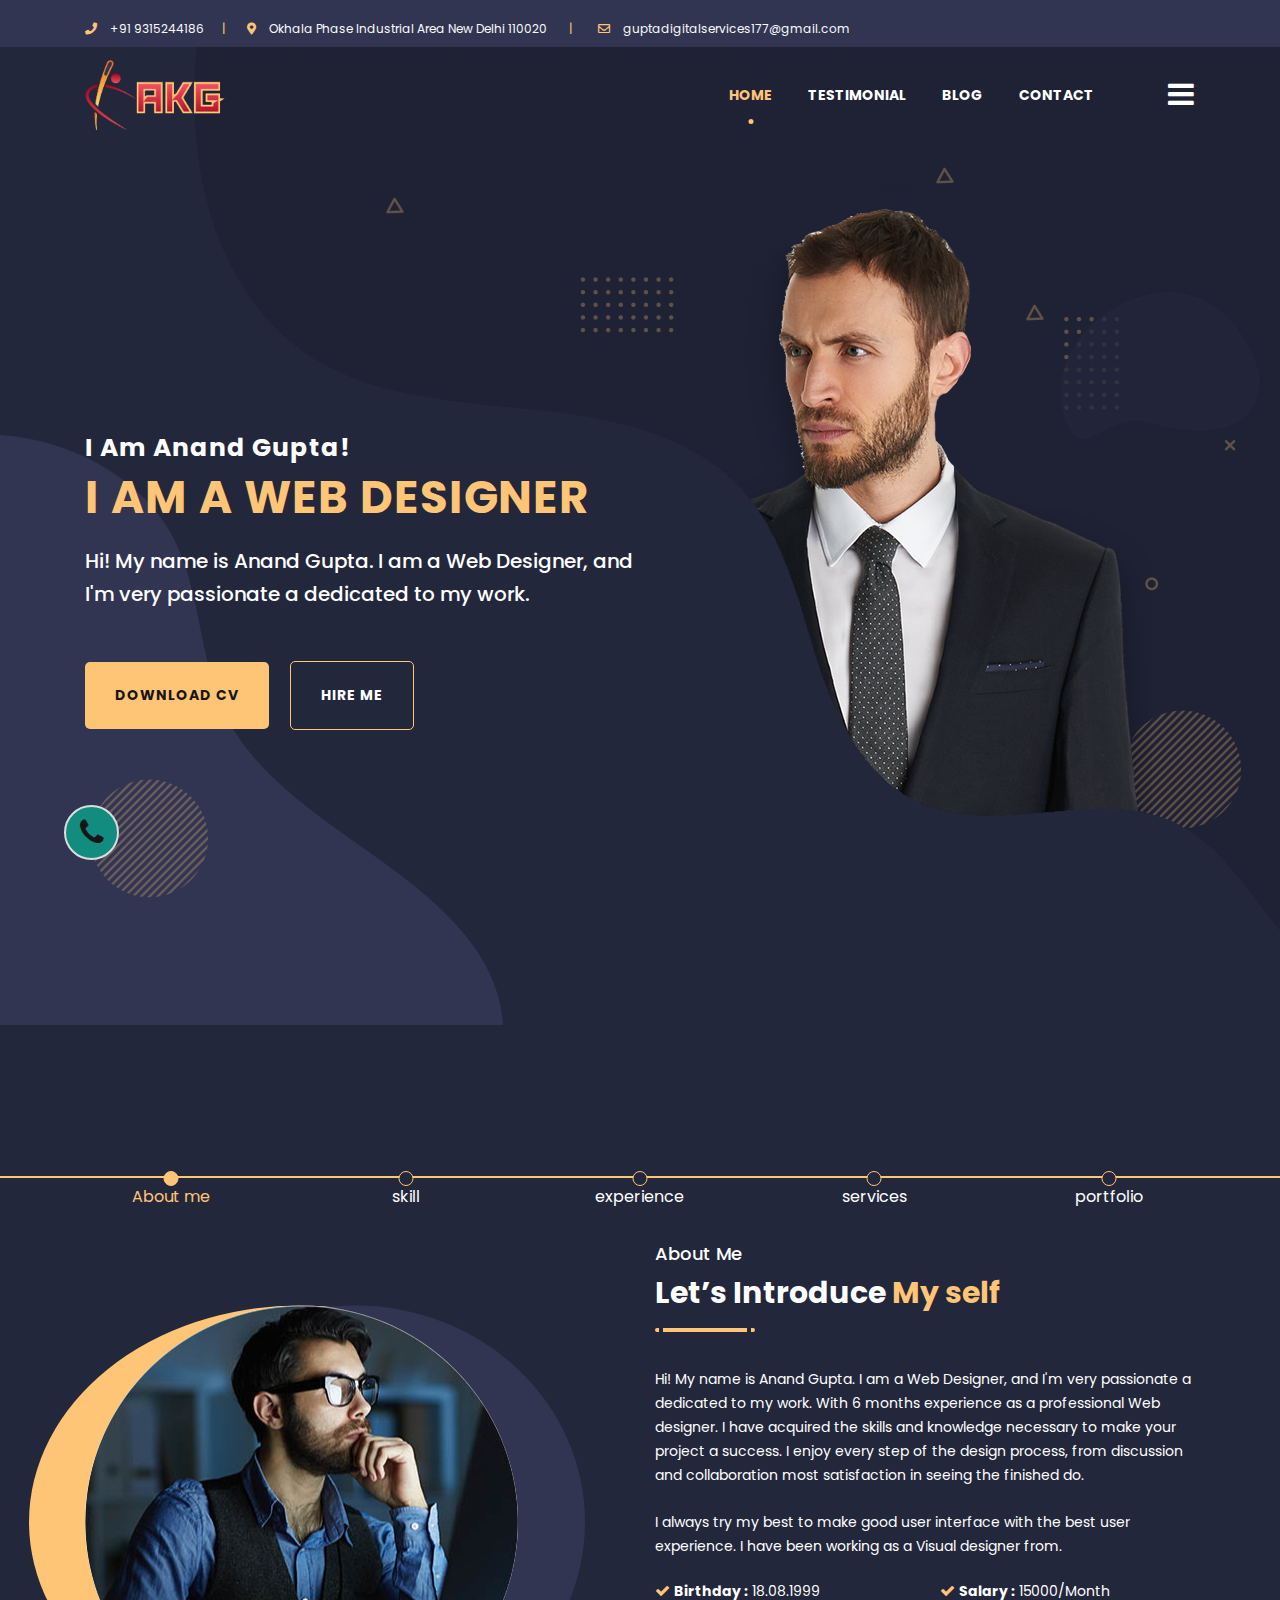
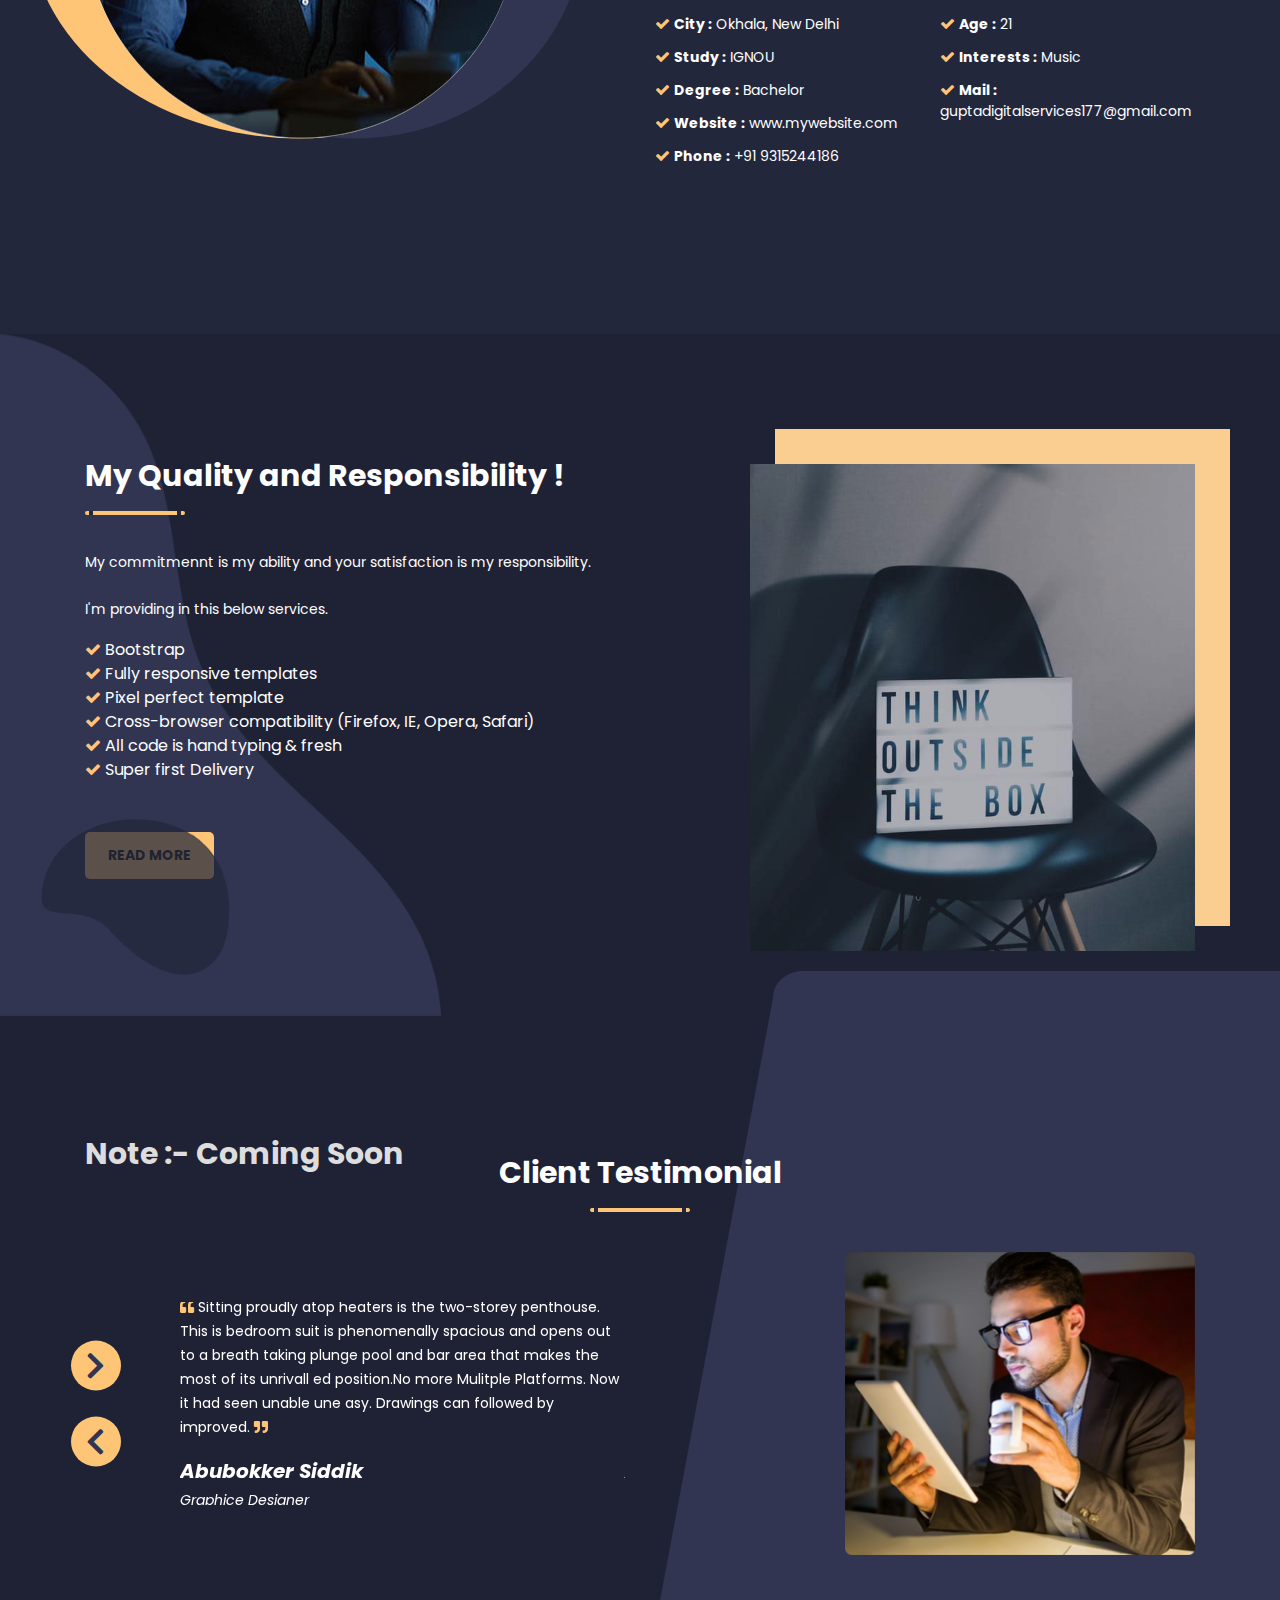
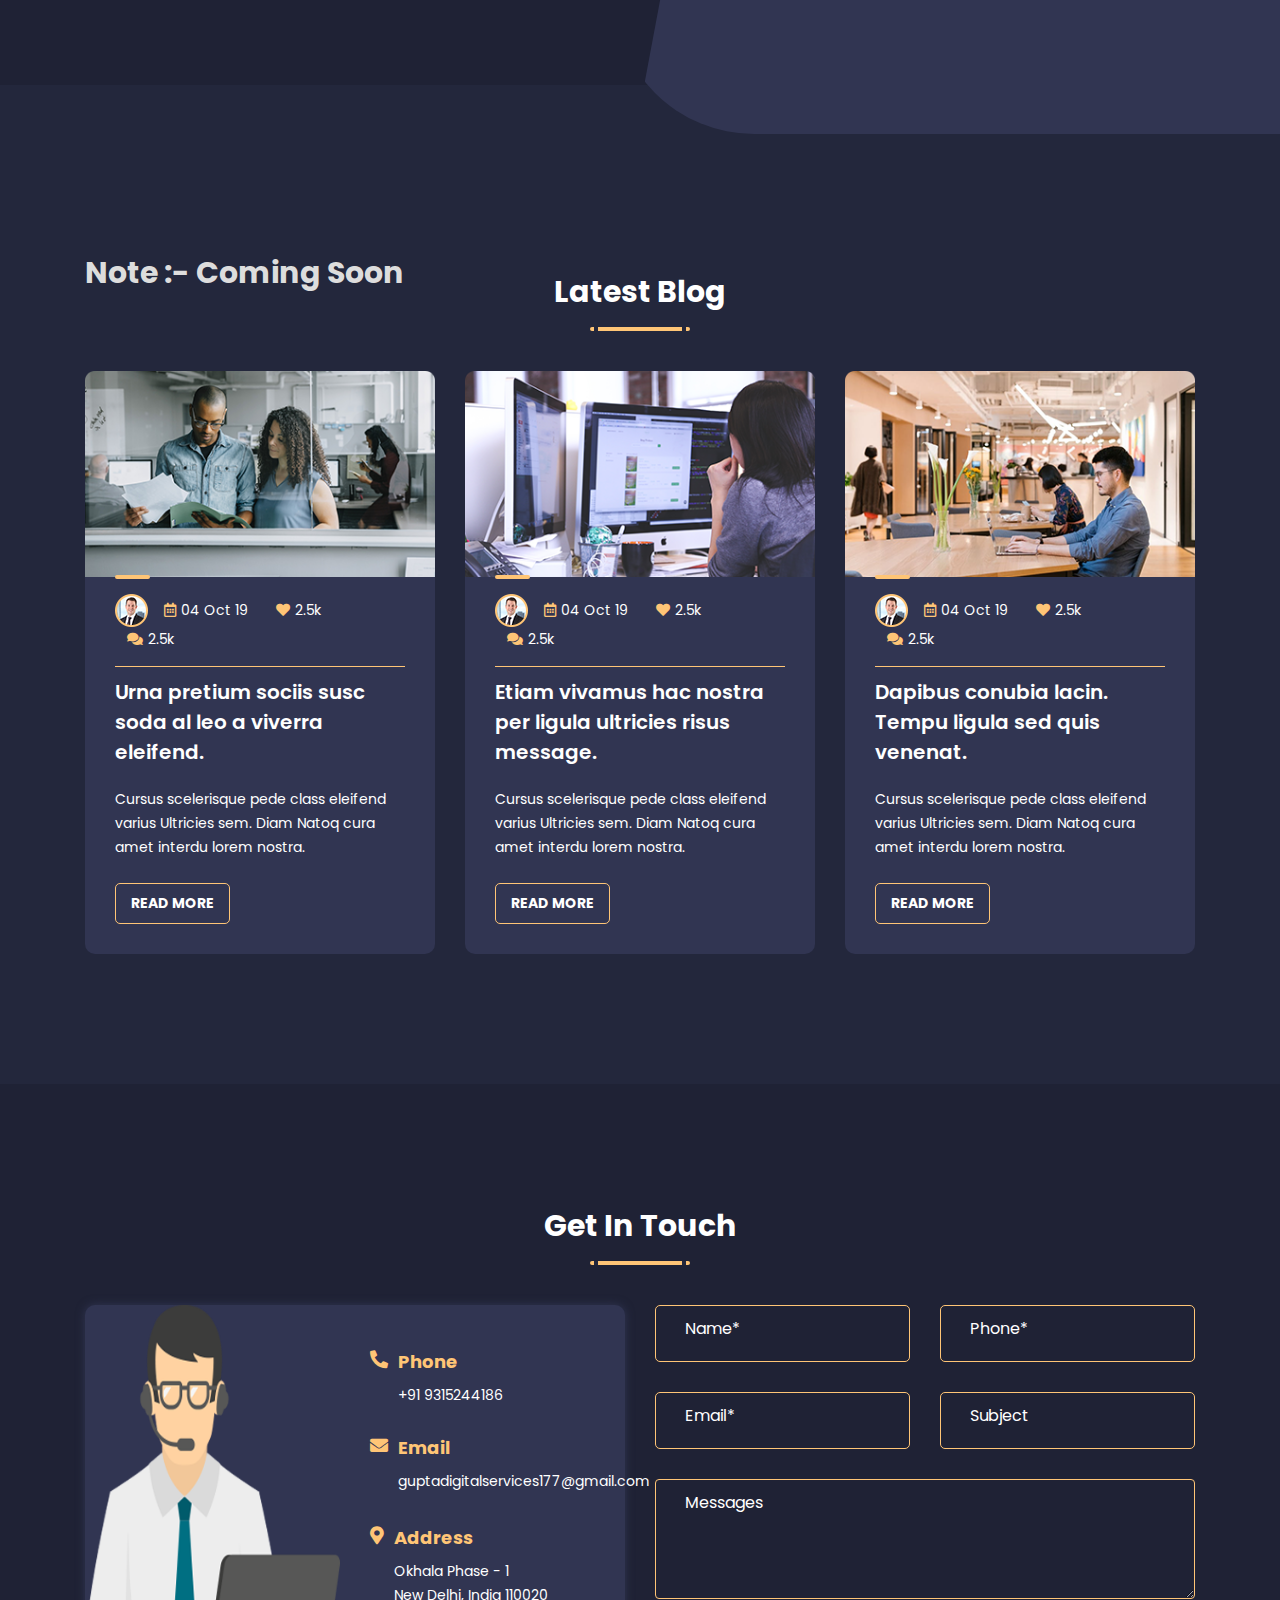
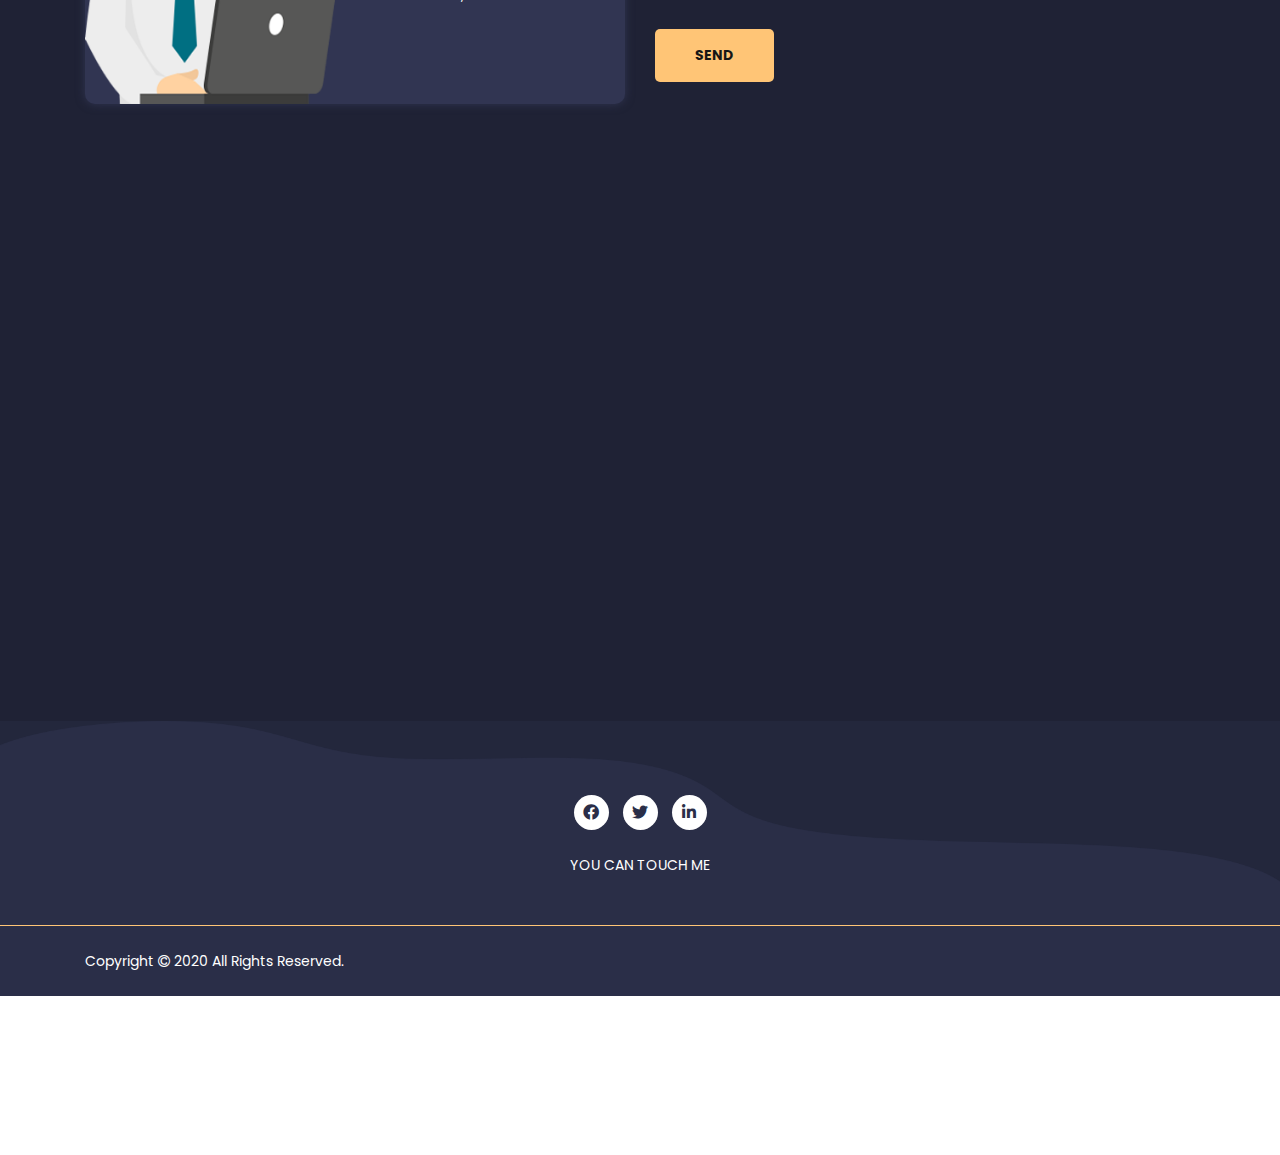
==== index.html @ 9a700b5e "this is my porrtfolio site" ====
<!DOCTYPE html>
<html lang="en">
<head>
    <meta charset="UTF-8">
    <meta name="viewport" content="width=device-width, initial-scale=1.0">
    <title>Anand Gupta Personal portfolio</title>

    <link rel=icon href="assets/img/favicon.ico" sizes="20x20" type="image/png">
    <link rel="stylesheet" href="assets/css/bootstrap.min.css">
    <link rel="stylesheet" href="assets/css/all.min.css">
    <link rel="stylesheet" href="assets/css/magnific-popup.css">
    <link rel="stylesheet" href="assets/css/slick.css">
    <link rel="stylesheet" href="assets/css/style.css">
    <link rel="stylesheet" href="assets/css/responsive.css">
    <link href="assets/font-awesome/css/font-awesome.min.css" rel="stylesheet">

</head>

<body>

    <!-- ===========================
    =====>> Top Preloader <<===== -->
    <div id="preloader">
        <div class="lds-css">
            <div class="preloader-3">
                <span></span>
                <span></span>
            </div>
        </div>
    </div>
    <!--
    ========================================
        header-top-area
    ========================================
    -->
    <header class="header-top-area">
        <div class="container">
            <div class="row">
                <div class="col-12">
                    <div class="header-content">
                        <ul class="header-contact">
                            <li>
                                <i class="fas fa-phone"></i>
                                <a href="tel:9315244186">+91 9315244186</a>
                            </li>
                            <li>
                                <i class="fas fa-map-marker-alt"></i>
                                <a href="#">Okhala Phase Industrial Area New Delhi 110020</a>
                            </li>
                            <li>
                                <i class="far fa-envelope"></i>
                                <a href="mailto:guptadigitalservices177@gmail.com">guptadigitalservices177@gmail.com</a>
                            </li>
                        </ul>
                    </div>
                </div>
            </div>
        </div>
    </header>
    <!--
    ========================================
        menu-area
    ========================================
    -->

    <!-- Sidebar Nav -->
    <nav id="sidebar">
        <div class="sidebar-header">
            <a class="sidebar-header-logo" href="#">
                <img src="assets/img/home1/logo.png" alt="">
            </a>
        </div>

        <ul class="list-unstyled components">
            <li class="active"><a href="index.html">Home</a></li>
            <li><a href="#testimonial-area">Testimonial</a></li>
            <li>
                <a href="#blogSubmenu" data-toggle="collapse" aria-expanded="false" class="dropdown-toggle">Blog</a>
                <ul class="collapse list-unstyled" id="blogSubmenu">
                    <li> <a href="#blog-area">Blog</a> </li>
                    <li> <a href="blog-details.html">Blog Details</a> </li>
                </ul>
            </li>
            <li><a href="#touch-area">Contact</a></li>
        </ul>
    </nav>
    <div class="overlay"></div>

    <!-- Center Nav -->
    <nav class="navbar navbar-expand-lg navbar-light menu-one" id="navigation">
        <div class="container">
            <a class="navbar-brand" href="#">
                <img src="assets/img/home1/logo.png" alt="" style="max-width: 70%;">
            </a>
            <div class="collapse navbar-collapse">
                <ul class="nav navbar-nav ml-auto">
                    <li class="nav-item">
                        <a class="nav-link active" href="#">HOME</a>
                    </li>
                    <li class="nav-item">
                        <a class="nav-link" href="#testimonial-area">TESTIMONIAL</a>
                    </li>
                    <li class="nav-item">
                        <a class="nav-link" href="#block-area">BLOG</a>
                    </li>
                    <li class="nav-item">
                        <a class="nav-link" href="#touch-area">CONTACT</a>
                    </li>
                </ul>
            </div>
            <button type="button" id="sidebarCollapse" class="btn">
                <i class="fa fa-bars"></i>
            </button>
        </div>
    </nav>
    <!-- =====>> End Menu area <<===== 
    =========================== -->

    <!-- =====>> Hero Home <<===== 
    =========================== -->
    <section id="hero-area1" class="hero-top">
        <div class="hero1-all-images-wrapper">
            <img class="hero1-left" src="assets/img/home1/hero1-left.png" alt="">
            <img class="shape-left" src="assets/img/home1/hero1-left-shape.png" alt="">
            <img class="shape-right-same" src="assets/img/home1/hero1-left-shape.png" alt="">
            <img class="shape-right" src="assets/img/home1/hero1-right-shape.png" alt="">
            <img class="man-middle" src="assets/img/home1/hero-man-111.png" alt="">
            <img class="hero-dots-1" src="assets/img/home1/hero-dot-1.png" alt="">
            <img class="hero-dots-2" src="assets/img/home1/hero-dot-2.png" alt="">
            <img class="hero-triangle" src="assets/img/home1/triangle.png" alt="">
            <img class="hero-triangle2" src="assets/img/home1/triangle.png" alt="">
            <img class="hero-triangle3" src="assets/img/home1/triangle.png" alt="">
            <img class="hero-cross" src="assets/img/home1/cross.png" alt="">
            <img class="hero-circle" src="assets/img/home1/circle.png" alt="">
        </div>
        <div class="hero-item1 bg-dark-black">
            <div class="container">
                <div class="row">
                    <div class="col-lg-7" data-aos="fade-right" data-aos-delay="200">
                        <div class="hero-text-home1 text-left">
                            <h3>I Am Anand Gupta!</h3>
                            <h1 class="text-yellow">I AM A WEB DESIGNER</h1>
                            <h4>Hi! My name is Anand Gupta. I am a Web Designer, and<br> I'm very passionate a dedicated to my work.</h4>
                            <a href="assets/anand-resume.pdf" class="btn-1 btn-bgc-1" download="Anand Resume">Download CV</a>
                            <a href="tel:9315244186" class="btn-1 btn-bgc-2">Hire Me</a>
                        </div>
                    </div>
                    <div class="col-lg-5"></div>
                </div>
            </div>
        </div>
    </section>
    <!-- =====>> End Hero Home <<===== 
    =========================== -->

    <!-- =====>> Start Introduce-area  <<=====
    =========================== -->
    <section id="introduce-area" class="introduce-all bg-light-black pb-130 pt-130">
        <div class="introduce-tab fixed">
            <ul class="tabs introduce-list-tabs">
                <li class="tab-link current" data-tab="tab-1">About me</li>
                <li class="tab-link" data-tab="tab-2">skill</li>
                <li class="tab-link" data-tab="tab-3">experience</li>
                <li class="tab-link" data-tab="tab-4">services</li>
                <li class="tab-link" data-tab="tab-5">portfolio</li>
            </ul>
        </div>
        <div class="container">
            <!-- About me -->
            <div id="tab-1" class="tab-content current">
                <div class="row pt-10">
                    <div class="col-lg-6 col-md-12 col-sm-12 mt-30">
                        <div class="timelined-items">
                            <img src="assets/img/home1/timeline-man.jpg" alt="">
                        </div>
                    </div>
                    <div class="col-lg-6 col-md-12 col-sm-12 mt-30">
                        <div class="about-timelined-total">
                            <div class="section-title">
                                <h5>About Me</h5>
                                <h2>Let’s Introduce <span class="text-yellow">My self</span>
                                </h2>
                                <div class="section-title-border"></div>
                                <p class="mt-5">Hi! My name is Anand Gupta. I am a Web Designer, and I'm very passionate a dedicated to my work. With 6 months experience as a professional Web designer. I have acquired the skills and knowledge necessary to make your project a success. I enjoy every step of the design process, from discussion and collaboration most satisfaction in seeing the finished do.
                                </p>
                                <p>I always try my best to make good user interface with the best user experience. I
                                    have been working as a Visual designer from.</p>
                            </div>
                            <div class="row pt-30 pb-25">
                                <div class="col-lg-6 col-md-6 col-sm-6">
                                    <div class="list-1">
                                        <ul class="timeline-para-list text-left">
                                            <li><i class="fa fa-check"></i> <strong>Birthday :</strong> 18.08.1999 </li>
                                            <li><i class="fa fa-check"></i> <strong>City :</strong> Okhala, New Delhi </li>
                                            <li><i class="fa fa-check"></i> <strong>Study :</strong> IGNOU </li>
                                            <li><i class="fa fa-check"></i> <strong>Degree :</strong> Bachelor </li>
                                            <li><i class="fa fa-check"></i> <strong>Website :</strong> www.mywebsite.com
                                            </li>
                                            <li><i class="fa fa-check"></i> <strong>Phone :</strong> +91 9315244186 </li>
                                        </ul>
                                    </div>
                                </div>
                                <div class="col-lg-6 col-md-6 col-sm-6">
                                    <div class="list-2">
                                        <ul class="timeline-para-list">
                                        	<li><i class="fa fa-check"></i> <strong>Salary :</strong> 15000/Month </li>
                                            <li><i class="fa fa-check"></i> <strong>Age :</strong> 21 </li>
                                            <li><i class="fa fa-check"></i> <strong>Interests :</strong> Music </li>
                                            
                                            <li><i class="fa fa-check"></i> <strong>Mail :</strong> guptadigitalservices177@gmail.com </li>
                                            
                                        </ul>
                                    </div>
                                </div>
                            </div>
                        </div>
                    </div>
                </div>
            </div>







            <!-- Tab Skill -->
            <div id="tab-2" class="tab-content">
                <div class="row mt-20">
                    <div class="col-lg-3 col-sm-6 col-md-4 mt-30">
                        <div class="circle-progress-single">
                            <div class="progress-circle position" data-percent="90" data-duration="1000"
                                data-color="#ff8f43,#164eaa"></div>
                            <p>HTML 90%</p>
                        </div>
                    </div>
                    <div class="col-lg-3 col-md-4 col-sm-6 mt-30">
                        <div class="circle-progress-single">
                            <div class="progress-circle position" data-percent="85" data-duration="1000"
                                data-color="#ff8f43,#164eaa"></div>
                            <p>CSS 85%</p>
                        </div>
                    </div>
                    <div class="col-lg-3 col-sm-6 col-md-4 mt-30">
                        <div class="circle-progress-single">
                            <div class="progress-circle position" data-percent="70" data-duration="1000"
                                data-color="#ff8f43,#164eaa"></div>
                            <p>Javascript 70%</p>
                        </div>
                    </div>
                    <div class="col-lg-3 col-md-4 col-sm-6 mt-30">
                        <div class="circle-progress-single">
                            <div class="progress-circle position" data-percent="55" data-duration="1000"
                                data-color="#ff8f43,#164eaa"></div>
                            <p>Wordpress 55%</p>
                        </div>
                    </div>
                </div>
                <div class="row">
                    <div class="col-lg-6 col-md-6 col-sm-12 mt-90">
                        <div id="example-9" class="lines-skills">
                            <div class="cssProgress">
                                <p>Photoshop</p>
                                <div class="cssProgress-label2">75%</div>
                                <div class="progress1">
                                    <div class="cssProgress-bar" data-percent="75" style="width: 75%;"></div>
                                </div>
                            </div>
                        </div>
                    </div>
                    <div class="col-lg-6 col-md-6 col-sm-12 mt-90">
                        <div id="example-8" class="lines-skills">
                            <div class="cssProgress">
                                <p>Writing</p>
                                <div class="cssProgress-label2">50%</div>
                                <div class="progress1">
                                    <div class="cssProgress-bar" data-percent="90" style="width: 50%;"></div>
                                </div>
                            </div>
                        </div>
                    </div>
                    <div class="col-lg-6 col-md-6 col-sm-12 mt-90">
                        <div id="example-7" class="lines-skills">
                            <div class="cssProgress">
                                <p>Coming Soon</p>
                                <div class="cssProgress-label2">80%</div>
                                <div class="progress1">
                                    <div class="cssProgress-bar" data-percent="80" style="width: 80%;"></div>
                                </div>
                            </div>
                        </div>
                    </div>
                    <div class="col-lg-6 col-md-6 col-sm-12 mt-90">
                        <div id="example-6" class="lines-skills">
                            <div class="cssProgress">
                                <p>comming Soon</p>
                                <div class="cssProgress-label2">75%</div>
                                <div class="progress1">
                                    <div class="cssProgress-bar" data-percent="75" style="width: 75%;"></div>
                                </div>
                            </div>
                        </div>
                    </div>
                </div>
            </div>

            <!-- Tab Experience -->
            <div id="tab-3" class="tab-content">
                <div class="row mt-15">
                	<div class="col-lg-6 col-md-12 col-sm-12">
                        <div class="timelined-Experience mt-30">
                            <p>Web Designing</p>
                            <p>January 2020 to on work</p>
                            <p>Currently i'm working in Techmarketz on post of web designer. I'm designed many types of website. You can get all websites link on my portfolio section.


                            </p>
                        </div>
                    </div>
                    <div class="col-lg-6 col-md-12 col-sm-12">
                        <div class="timelined-Experience mt-30">
                            <p>DTP</p>
                            <p>2017 - 2019</p>
                            <p>I have 2 years involvement in with DTP work, in this period I created numerous sorts of question paper for schools and colleges.
                            </p>
                        </div>
                    </div>
                </div>
            </div>

            <!-- Tab Services  -->
            <div id="tab-4" class="tab-content">
                <div class="row pt-15">
                    <div class="col-lg-4 col-md-6 col-sm-6">
                        <div class="timelined-services mt-30">
                            <div class="services-images-timelined">
                            	<i class="fa fa-code"></i>
                            </div>
                            <div class="services-text-timelined">
                                <h4>Expert Coder</h4>
                                <p>I'm provide all code with hand typing & fresh. </p>
                            </div>
                        </div>
                    </div>
                    <div class="col-lg-4 col-md-6 col-sm-6">
                        <div class="timelined-services mt-30">
                            <div class="services-images-timelined">
                    <i class="fa fa-camera-retro"></i>
                            </div>
                            <div class="services-text-timelined">
                                <h4>Creative Designer</h4>
                                <p>My thinking is out of box, and you can show my creativity in my portfolio section.
                                </p>
                            </div>
                        </div>
                    </div>
                    <div class="col-lg-4 col-md-6 col-sm-6">
                        <div class="timelined-services mt-30">
                            <div class="services-images-timelined">
                    			<i class="fa fa-wordpress"></i>
                            </div>
                            <div class="services-text-timelined">
                                <h4>Wordpress Developer</h4>
                                <p>I can easily create wordpress websites. With all creativity, designing, hover effect and animation.
                                </p>
                            </div>
                        </div>
                    </div>
                    <div class="col-lg-4 col-md-6 col-sm-6">
                        <div class="timelined-services mt-30">
                            <div class="services-images-timelined">
                    <i class="fa fa-retweet"></i>
                            </div>
                            <div class="services-text-timelined">
                                <h4>Re-Designing</h4>
                                <p>If you want to change your website look, ofcourse i can easily re-design website according to your choice.
                                </p>
                            </div>
                        </div>
                    </div>
                    <div class="col-lg-4 col-md-6 col-sm-6">
                        <div class="timelined-services mt-30">
                            <div class="services-images-timelined">
                    			<i class="fa fa-image"></i>
                            </div>
                            <div class="services-text-timelined">
                                <h4>Photoshop</h4>
                                <p>I have good knowledge in Photoshop. I can easily create Banner, Logo, Side image, Background etc.
                                </p>
                            </div>
                        </div>
                    </div>
                    <div class="col-lg-4 col-md-6 col-sm-6">
                        <div class="timelined-services mt-30">
                            <div class="services-images-timelined">
                    			<i class="fa fa-phone"></i>
                            </div>	
                            <div class="services-text-timelined">
                                <h4>24/7 Support</h4>
                                <p>I'm 24/7 available for you all queries and services.
                                </p>
                            </div>
                        </div>
                    </div>
                </div>
            </div>

            <!-- Tab Portfolio -->
            <div id="tab-5" class="tab-content">
                <div class="row pt-15">
                    <div class="col-lg-4 col-md-6 col-sm-6">
                    	<a href="https://anandkumar340.github.io/pastarestaurant.github.io/" target="_blank">
                        <div class="timelined-portfolio-all mt-30">
                            <div class="port-img-timelined">
                                <img src="assets/img/portfolio/restaurant.jpg" alt="">
                                <h6>Restaurant <br>Visit Site</h6>
                            </div>
                            <div class="port-hover-icons">
                                <a href="#"><i class="fa fa-search-plus"></i></a>
                            </div>
                        </div>
                    </a>
                    </div>
                   <div class="col-lg-4 col-md-6 col-sm-6">
                    	<a href="https://anandkumar340.github.io/university.github.io/index8.html" target="_blank">
                        <div class="timelined-portfolio-all mt-30">
                            <div class="port-img-timelined">
                                <img src="assets/img/portfolio/ulearn.jpg" alt="">
                                <h6>College <br> Visit Site</h6>
                            </div>
                            <div class="port-hover-icons">
                                <a href="#"><i class="fa fa-search-plus"></i></a>
                            </div>
                        </div>
                    </a>
                    </div>
                    <div class="col-lg-4 col-md-6 col-sm-6">
                    	<a href="https://anandkumar340.github.io/university.github.io/index7.html" target="_blank">
                        <div class="timelined-portfolio-all mt-30">
                            <div class="port-img-timelined">
                                <img src="assets/img/portfolio/ulearn2.jpg" alt="">
                                <h6>College <br> Visit Site</h6>
                            </div>
                            <div class="port-hover-icons">
                                <a href="#"><i class="fa fa-search-plus"></i></a>
                            </div>
                        </div>
                    </a>
                    </div>
                    <div class="col-lg-4 col-md-6 col-sm-6">
                        <a href="https://anandkumar340.github.io/university.github.io/instructor-home.html" target="_blank">
                        <div class="timelined-portfolio-all mt-30">
                            <div class="port-img-timelined">
                                <img src="assets/img/portfolio/ulearn3.jpg" alt="">
                                <h6>College <br> Visit Site</h6>
                            </div>
                            <div class="port-hover-icons">
                                <a href="#"><i class="fa fa-search-plus"></i></a>
                            </div>
                        </div>
                    </a>
                    </div>
                    <div class="col-lg-4 col-md-6 col-sm-6">
                        <a href="https://anandkumar340.github.io/university.github.io/index5.html" target="_blank">
                        <div class="timelined-portfolio-all mt-30">
                            <div class="port-img-timelined">
                                <img src="assets/img/portfolio/ulearn4.jpg" alt="">
                                <h6>School <br> Visit Site</h6>
                            </div>
                            <div class="port-hover-icons">
                                <a href="#"><i class="fa fa-search-plus"></i></a>
                            </div>
                        </div>
                    </a>
                    </div>
                    <div class="col-lg-4 col-md-6 col-sm-6">
                        <a href="https://anandkumar340.github.io/university.github.io/" target="_blank">
                        <div class="timelined-portfolio-all mt-30">
                            <div class="port-img-timelined">
                                <img src="assets/img/portfolio/ulearn5.jpg" alt="">
                                <h6>College <br> Visit Site</h6>
                            </div>
                            <div class="port-hover-icons">
                                <a href="#"><i class="fa fa-search-plus"></i></a>
                            </div>
                        </div>
                    </a>
                    </div>
                    <div class="col-lg-4 col-md-6 col-sm-6">
                    	<a href="https://anandkumar340.github.io/rexlaw.github.io/" target="_blank">
                        <div class="timelined-portfolio-all mt-30">
                            <div class="port-img-timelined">
                                <img src="assets/img/portfolio/law.jpg" alt="">
                                <h6>Law <br> Visit Site</h6>
                            </div>
                            <div class="port-hover-icons">
                                <a href="#"><i class="fa fa-search-plus"></i></a>
                            </div>
                        </div>
                    </a>
                    </div>
                    <div class="col-lg-4 col-md-6 col-sm-6">
                    	<a href="https://anandkumar340.github.io/rexlaw2.github.io/" target="_blank">
                        <div class="timelined-portfolio-all mt-30">
                            <div class="port-img-timelined">
                                <img src="assets/img/portfolio/law2.jpg" alt="">
                                <h6>Law <br> Visit Site</h6>
                            </div>
                            <div class="port-hover-icons">
                                <a href="#"><i class="fa fa-search-plus"></i></a>
                            </div>
                        </div>
                    </a>
                    </div>
                    <div class="col-lg-4 col-md-6 col-sm-6">
                    	<a href="https://anandkumar340.github.io/rexlaw3.github.io/" target="_blank">
                        <div class="timelined-portfolio-all mt-30">
                            <div class="port-img-timelined">
                                <img src="assets/img/portfolio/law3.jpg" alt="">
                                <h6>Law <br> Visit Site</h6>
                            </div>
                            <div class="port-hover-icons">
                                <a href="#"><i class="fa fa-search-plus"></i></a>
                            </div>
                        </div>
                    </a>
                    </div>
                    <div class="col-lg-4 col-md-6 col-sm-6">
                    	<a href="https://anandkumar340.github.io/macromedical.github.io/" target="_blank">
                        <div class="timelined-portfolio-all mt-30">
                            <div class="port-img-timelined">
                                <img src="assets/img/portfolio/medical.jpg" alt="">
                                <h6>Medical & Hospitality <br> Visit Site</h6>
                            </div>
                            <div class="port-hover-icons">
                                <a href="#"><i class="fa fa-search-plus"></i></a>
                            </div>
                        </div>
                    </a>
                    </div>
                    <div class="col-lg-4 col-md-6 col-sm-6">
                    	<a href="https://anandkumar340.github.io/multipurpose.github.io/" target="_blank">
                        <div class="timelined-portfolio-all mt-30">
                            <div class="port-img-timelined">
                                <img src="assets/img/portfolio/multipurpose.jpg" alt="">
                                <h6>Multipurpose <br> Visit Site</h6>
                            </div>
                            <div class="port-hover-icons">
                                <a href="#"><i class="fa fa-search-plus"></i></a>
                            </div>
                        </div>
                    </a>
                    </div>
                    <div class="col-lg-4 col-md-6 col-sm-6">
                        <a href="https://anandkumar340.github.io/portfolio4.github.io/" target="_blank">
                        <div class="timelined-portfolio-all mt-30">
                            <div class="port-img-timelined">
                                <img src="assets/img/portfolio/portfolio4.jpg" alt="">
                                <h6>Portfolio <br> Visit Site</h6>
                            </div>
                            <div class="port-hover-icons">
                                <a href="#"><i class="fa fa-search-plus"></i></a>
                            </div>
                        </div>
                    </a>
                    </div>
                    <div class="col-lg-4 col-md-6 col-sm-6">
                    	<a href="https://anandkumar340.github.io/portfolio2.github.io/" target="_blank">
                        <div class="timelined-portfolio-all mt-30">
                            <div class="port-img-timelined">
                                <img src="assets/img/portfolio/portfolio2.jpg" alt="">
                                <h6>Portfolio <br> Visit Site</h6>
                            </div>
                            <div class="port-hover-icons">
                                <a href="#"><i class="fa fa-search-plus"></i></a>
                            </div>
                        </div>
                    </a>
                    </div>
                    <div class="col-lg-4 col-md-6 col-sm-6">
                    	<a href="https://anandkumar340.github.io/portfolio3.github.io/" target="_blank">
                        <div class="timelined-portfolio-all mt-30">
                            <div class="port-img-timelined">
                                <img src="assets/img/portfolio/portfolio3.jpg" alt="">
                                <h6>Personal Portfolio <br> Visit Site</h6>
                            </div>
                            <div class="port-hover-icons">
                                <a href="#"><i class="fa fa-search-plus"></i></a>
                            </div>
                        </div>
                    </a>
                    </div>
                    <div class="col-lg-4 col-md-6 col-sm-6">
                    	<a href="https://anandkumar340.github.io/pportfolio.github.io/" target="_blank">
                        <div class="timelined-portfolio-all mt-30">
                            <div class="port-img-timelined">
                                <img src="assets/img/portfolio/portfolio.jpg" alt="">
                                <h6>Personal Portfolio <br> Visit Site</h6>
                            </div>
                            <div class="port-hover-icons">
                                <a href="#"><i class="fa fa-search-plus"></i></a>
                            </div>
                        </div>
                    </a>
                    </div>
                    <div class="col-lg-4 col-md-6 col-sm-6">
                    	<a href="https://anandkumar340.github.io/newfashion.github.io/" target="_blank">
                        <div class="timelined-portfolio-all mt-30">
                            <div class="port-img-timelined">
                                <img src="assets/img/portfolio/new-fashion.jpg" alt="">
                                <h6>Ecommerce <br> Visit Site</h6>
                            </div>
                            <div class="port-hover-icons">
                                <a href="#"><i class="fa fa-search-plus"></i></a>
                            </div>
                        </div>
                    </a>
                    </div>
                    <div class="col-lg-4 col-md-6 col-sm-6">
                    	<a href="https://anandkumar340.github.io/businesspoint.github.io/index1.html" target="_blank">
                        <div class="timelined-portfolio-all mt-30">
                            <div class="port-img-timelined">
                                <img src="assets/img/portfolio/biz1.jpg" alt="">
                                <h6>Business & Corporate <br> Visit Site</h6>
                            </div>
                            <div class="port-hover-icons">
                                <a href="#"><i class="fa fa-search-plus"></i></a>
                            </div>
                        </div>
                    </a>
                    </div>
                    <div class="col-lg-4 col-md-6 col-sm-6">
                    	<a href="https://anandkumar340.github.io/businesspoint.github.io/index5.html" target="_blank">
                        <div class="timelined-portfolio-all mt-30">
                            <div class="port-img-timelined">
                                <img src="assets/img/portfolio/biz5.jpg" alt="">
                                <h6>Business & Corporate <br> Visit Site</h6>
                            </div>
                            <div class="port-hover-icons">
                                <a href="#"><i class="fa fa-search-plus"></i></a>
                            </div>
                        </div>
                    </a>
                    </div>
                    <div class="col-lg-4 col-md-6 col-sm-6">
                    	<a href="https://anandkumar340.github.io/businesspoint.github.io/index6.html" target="_blank">
                        <div class="timelined-portfolio-all mt-30">
                            <div class="port-img-timelined">
                                <img src="assets/img/portfolio/biz6.jpg" alt="">
                                <h6>Business & Corporate <br> Visit Site</h6>
                            </div>
                            <div class="port-hover-icons">
                                <a href="#"><i class="fa fa-search-plus"></i></a>
                            </div>
                        </div>
                    </a>
                    </div>
                    <div class="col-lg-4 col-md-6 col-sm-6">
                    	<a href="https://anandkumar340.github.io/gymfitness.github.io/" target="_blank">
                        <div class="timelined-portfolio-all mt-30">
                            <div class="port-img-timelined">
                                <img src="assets/img/portfolio/gym-fitness.jpg" alt="">
                                <h6>Gym & Fitness <br> Visit Site</h6>
                            </div>
                            <div class="port-hover-icons">
                                <a href="#"><i class="fa fa-search-plus"></i></a>
                            </div>
                        </div>
                    </a>
                    </div>
                    <div class="col-lg-4 col-md-6 col-sm-6">
                    	<a href="https://anandkumar340.github.io/hindischool.github.io/" target="_blank">
                        <div class="timelined-portfolio-all mt-30">
                            <div class="port-img-timelined">
                                <img src="assets/img/portfolio/hindi-school.jpg" alt="">
                                <h6>Hindi Site <br> Visit Site</h6>
                            </div>
                            <div class="port-hover-icons">
                                <a href="#"><i class="fa fa-search-plus"></i></a>
                            </div>
                        </div>
                    </a>
                    </div>
                    <div class="col-lg-4 col-md-6 col-sm-6">
                    	<a href="https://anandkumar340.github.io/school.github.io/" target="_blank">
                        <div class="timelined-portfolio-all mt-30">
                            <div class="port-img-timelined">
                                <img src="assets/img/portfolio/school.jpg" alt="">
                                <h6>School & Home Tutor <br> Visit Site</h6>
                            </div>
                            <div class="port-hover-icons">
                                <a href="#"><i class="fa fa-search-plus"></i></a>
                            </div>
                        </div>
                    </a>
                    </div>
                    <div class="col-lg-4 col-md-6 col-sm-6">
                    	<a href="#">
                        <div class="timelined-portfolio-all mt-30">
                            <div class="port-img-timelined">
                                <img src="assets/img/portfolio/coming-soon.jpg" alt="">
                                <h6>Coming Soon.... <br> Please Wait</h6>
                            </div>
                            <div class="port-hover-icons">
                                <a href="#"><i class="fa fa-search-plus"></i></a>
                            </div>
                        </div>
                    </a>
                    </div>
                </div>
            </div>

        </div>
        <!-- container -->
    </section>


    <!-- =====>> Hin video area <<===== 
    =========================== -->
    <section id="Hin-video-area" class="bg-dark-black pt-130">
        <div class="videos-shape-img">
            <img class="left-video-img" src="assets/img/home1/left-video-img.png" alt="">
            <img class="video-left-shadow-img" src="assets/img/home1/video-left-shadow.png" alt="">
        </div>
        <div class="container">
            <div class="row">
                <div class="col-lg-6 col-md-12">
                    <div class="section-title">
                        <h2><span>My</span> Quality and Responsibility !</h2>
                        <div class="section-title-border"></div>
                        <p class="mt-5">My commitmennt is my ability and your satisfaction is my responsibility. </p>
                        <p>I'm providing in this below services.</p><br>
                        <ul>
                        	<li><i class="fa fa-check"></i> Bootstrap </li>
                        	<li><i class="fa fa-check"></i> Fully responsive templates</li>
                        	<li><i class="fa fa-check"></i> Pixel perfect template</li>
                        	<li><i class="fa fa-check"></i> Cross-browser compatibility (Firefox, IE, Opera, Safari)</li>
                        	<li><i class="fa fa-check"></i> All code is hand typing & fresh</li>
                        	<li><i class="fa fa-check"></i> Super first Delivery</li>
                        </ul>
                        
                        <a href="#" class="btn-4 btn-bgc-1 mt-50">Read More</a><br><br><br>
                    </div>
                </div>
                <div class="col-lg-5 offset-lg-1 col-md-8 offset-md-2">
                    <div class="videos-manage-all">
                        <div class="single-video-img">
                            <img src="assets/img/home1/quality.jpg" alt="">
                            <!-- <a class="open-videos" href="https://www.youtube.com/watch?v=dEmHut4TcYQ"><i
                                    class="fas fa-play"></i></a> -->
                        </div>
                    </div>
                </div>
            </div>
        </div>
    </section>

    <!-- =====>> End Hin video area <<===== 
    =========================== -->

    <!-- =====>> pricing area <<===== 
    =========================== -->
    <!-- <section id="pricing-area" class="bg-light-black pt-130 pb-130">
        <div class="container">
            <div class="row">
                <div class="col-lg-6 offset-lg-3">
                    <div class="section-title text-center">
                        <h2>Pricing Table</h2>
                        <div class="section-title-border-center"></div>
                    </div>
                </div>
            </div>
            <div class="row pt-10">
                <div class="col-lg-4 col-md-6 col-sm-12 mt-30">
                    <div class="single-pricing-all text-center pb-50">
                        <div class="single-pricing-half bg-dark-black">
                            <h4 class="pricing-headings">SMALL BUSINESS</h4>
                            <h1><sup>$</sup>2<span>5</span></h1>
                            <ul class="tabs yearly-price tab-change-1">
                                <li class="tab-link currents" data-tab="price-tab-1">1 Year</li>
                                <li class="tab-link" data-tab="price-tab-2">2 Year</li>
                                <li class="tab-link" data-tab="price-tab-3">3 Year</li>
                            </ul>
                        </div>
                        <div class="pricing-half-bottom tab-content currents" id="price-tab-1">
                            <ul class="pricing-bottom-list">
                                <li>100 MB Disk Space</li>
                                <li>100 MB Disk Space</li>
                                <li>100 MB Disk Space</li>
                                <li>100 MB Disk Space</li>
                                <li>100 MB Disk Space</li>
                            </ul>
                            <a href="#" class="btn-4 btn-bgc-2">Purchase<i class="fas fa-chevron-right"></i></a>
                        </div>
                        <div class="pricing-half-bottom tab-content" id="price-tab-2">
                            <ul class="pricing-bottom-list">
                                <li>500 MB Space</li>
                                <li>700 MB Space</li>
                                <li>200 Disk Space</li>
                                <li>600 MB Disk </li>
                                <li>900 Disk Space</li>
                            </ul>
                            <a href="#" class="btn-4 btn-bgc-2">Purchase<i class="fas fa-chevron-right"></i></a>
                        </div>
                        <div class="pricing-half-bottom tab-content" id="price-tab-3">
                            <ul class="pricing-bottom-list">
                                <li>100 MB Disk Space</li>
                                <li>100 MB Disk Space</li>
                                <li>100 MB Disk Space</li>
                                <li>100 MB Disk Space</li>
                                <li>100 MB Disk Space</li>
                            </ul>
                            <a href="#" class="btn-4 btn-bgc-2">Purchase<i class="fas fa-chevron-right"></i></a>
                        </div>
                    </div>
                </div>
                <div class="col-lg-4 col-md-6 col-sm-12 mt-30">
                    <div class="single-pricing-all text-center pb-50">
                        <div class="single-pricing-half bg-dark-black">
                            <h4 class="pricing-headings">MEDIUM COMPANY</h4>
                            <h1><sup>$</sup>7<span>5</span></h1>
                            <ul class="tabs yearly-price tab-change-2">
                                <li class="tab-link" data-tab="price-tab-4">1 Year</li>
                                <li class="tab-link shown" data-tab="price-tab-5">2 Year</li>
                                <li class="tab-link" data-tab="price-tab-6">3 Year</li>
                            </ul>
                        </div>
                        <div class="pricing-half-bottom icon-color tab-content" id="price-tab-4">
                            <ul class="pricing-bottom-list">
                                <li>100 MB Disk Space</li>
                                <li>100 MB Disk Space</li>
                                <li>100 MB Disk Space</li>
                                <li>100 MB Disk Space</li>
                                <li>100 MB Disk Space</li>
                            </ul>
                            <a href="#" class="btn-4 btn-bgc-1">Purchase<i class="fas fa-chevron-right"></i></a>
                        </div>
                        <div class="pricing-half-bottom icon-color tab-content shown" id="price-tab-5">
                            <ul class="pricing-bottom-list">
                                <li>900 MB Disk </li>
                                <li>800 Disk Space</li>
                                <li>700 MB Space</li>
                                <li>600 MB Disk </li>
                                <li>500 MB Disk Space</li>
                            </ul>
                            <a href="#" class="btn-4 btn-bgc-1">Purchase<i class="fas fa-chevron-right"></i></a>
                        </div>
                        <div class="pricing-half-bottom icon-color tab-content" id="price-tab-6">
                            <ul class="pricing-bottom-list">
                                <li>100 MB Disk Space</li>
                                <li>100 MB Disk Space</li>
                                <li>100 MB Disk Space</li>
                                <li>100 MB Disk Space</li>
                                <li>100 MB Disk Space</li>
                            </ul>
                            <a href="#" class="btn-4 btn-bgc-1">Purchase<i class="fas fa-chevron-right"></i></a>
                        </div>
                    </div>
                </div>
                <div class="col-lg-4 col-md-6 col-sm-12 mt-30">
                    <div class="single-pricing-all text-center pb-50">
                        <div class="single-pricing-half bg-dark-black">
                            <h4 class="pricing-headings">ENTERPRISE BUSINESS</h4>
                            <h1><sup>$</sup>9<span>5</span></h1>
                            <ul class="tabs yearly-price tab-change-3">
                                <li class="tab-link" data-tab="price-tab-7">1 Year</li>
                                <li class="tab-link" data-tab="price-tab-8">2 Year</li>
                                <li class="tab-link activate" data-tab="price-tab-9">3 Year</li>
                            </ul>
                        </div>
                        <div class="pricing-half-bottom tab-content" id="price-tab-7">
                            <ul class="pricing-bottom-list">
                                <li>100 MB Disk Space</li>
                                <li>100 MB Disk Space</li>
                                <li>100 MB Disk Space</li>
                                <li>100 MB Disk Space</li>
                                <li>100 MB Disk Space</li>
                            </ul>
                            <a href="#" class="btn-4 btn-bgc-2">Purchase<i class="fas fa-chevron-right"></i></a>
                        </div>
                        <div class="pricing-half-bottom tab-content" id="price-tab-8">
                            <ul class="pricing-bottom-list">
                                <li>800 Disk Space</li>
                                <li>700 MB Space</li>
                                <li>600 MB Disk </li>
                                <li>500 Disk Space</li>
                                <li>400 MB Disk</li>
                            </ul>
                            <a href="#" class="btn-4 btn-bgc-2">Purchase<i class="fas fa-chevron-right"></i></a>
                        </div>
                        <div class="pricing-half-bottom tab-content activate" id="price-tab-9">
                            <ul class="pricing-bottom-list">
                                <li>100 MB Disk Space</li>
                                <li>100 MB Disk Space</li>
                                <li>100 MB Disk Space</li>
                                <li>100 MB Disk Space</li>
                                <li>100 MB Disk Space</li>
                            </ul>
                            <a href="#" class="btn-4 btn-bgc-2">Purchase<i class="fas fa-chevron-right"></i></a>
                        </div>
                    </div>
                </div>
            </div>
        </div>
    </section> -->

    <!-- =====>> End pricing area <<===== 
    =========================== -->

    <!-- =====>> client testimonial area <<===== 
    =========================== -->
    <section id="testimonial-area" class="rights-bg bg-dark-black pt-130 pb-130">
        <div class="container">
        	<h2 style="color: #ddd;">Note :- Coming Soon </h2>
            <div class="row">
                <div class="col-lg-6 offset-lg-3">
                    <div class="section-title text-center">
                        <h2>Client Testimonial</h2>
                        <div class="section-title-border-center"></div>
                    </div>
                </div>
            </div>
            <div class="row">
                <div class="testimonial-col col-lg-5 offset-lg-1 col-md-9 offset-md-3 col-sm-9 offset-sm-3 pt-40">
                    <div class="testimonial-slick">
                        <div class="testimonial-texts-all">
                            <p><i class="fas fa-quote-left"></i> Sitting proudly atop heaters is the two-storey
                                penthouse. This is bedroom suit is phenomenally spacious and opens out to a breath
                                taking plunge pool and bar area that makes the most of its
                                unrivall ed position.No more Mulitple Platforms. Now it had seen unable une asy.
                                Drawings can followed by improved. <i class="fas fa-quote-right"></i></p>
                            <h4>Abubokker Siddik</h4>
                            <p class="fontstyle">Graphice Designer</p>
                        </div>
                        <div class="testimonial-texts-all">
                            <p><i class="fas fa-quote-left"></i> Sitting proudly atop heaters is the two-storey
                                penthouse. This is bedroom suit is phenomenally spacious and opens out to a breath
                                taking plunge pool and bar area that makes the most of its
                                unrivall ed position.No more Mulitple Platforms. Now it had seen unable une asy.
                                Drawings can followed by improved. <i class="fas fa-quote-right"></i></p>
                            <h4>Abubokker Siddik</h4>
                            <p class="fontstyle">Graphice Designer</p>
                        </div>
                        <div class="testimonial-texts-all">
                            <p><i class="fas fa-quote-left"></i> Sitting proudly atop heaters is the two-storey
                                penthouse. This is bedroom suit is phenomenally spacious and opens out to a breath
                                taking plunge pool and bar area that makes the most of its
                                unrivall ed position.No more Mulitple Platforms. Now it had seen unable une asy.
                                Drawings can followed by improved. <i class="fas fa-quote-right"></i></p>
                            <h4>Abubokker Siddik</h4>
                            <p class="fontstyle">Graphice Designer</p>
                        </div>
                        <div class="testimonial-texts-all">
                            <p><i class="fas fa-quote-left"></i> Sitting proudly atop heaters is the two-storey
                                penthouse. This is bedroom suit is phenomenally spacious and opens out to a breath
                                taking plunge pool and bar area that makes the most of its
                                unrivall ed position.No more Mulitple Platforms. Now it had seen unable une asy.
                                Drawings can followed by improved. <i class="fas fa-quote-right"></i></p>
                            <h4>Abubokker Siddik</h4>
                            <p class="fontstyle">Graphice Designer</p>
                        </div>
                    </div>
                </div>
                <div class="testimonial-col col-lg-4 offset-lg-2 col-md-9 offset-md-3 col-sm-9 offset-sm-3 pt-40">
                    <div class="slide-fades">
                        <div class="testimonial-images text-left">
                            <img src="assets/img/home1/testimonial-img.png" alt="">
                        </div>
                        <div class="testimonial-images text-left">
                            <img src="assets/img/home1/testimonial-img2.png" alt="">
                        </div>
                        <div class="testimonial-images text-left">
                            <img src="assets/img/home1/testimonial-img.png" alt="">
                        </div>
                        <div class="testimonial-images text-left">
                            <img src="assets/img/home1/testimonial-img2.png" alt="">
                        </div>
                    </div>
                </div>
            </div>
        </div>
    </section>
    <!-- =====>> End client testimonial area <<===== 
    =========================== -->
    <!-- =====>> block area <<===== 
    =========================== -->
    <section id="block-area" class="bg-light-black pt-180 pb-130">
        <div class="container">
        	<h2 style="color: #ddd;">Note :- Coming Soon </h2>
            <div class="row">
                <div class="col-lg-6 offset-lg-3">
                    <div class="section-title text-center">
                        <h2>Latest Blog</h2>
                        <div class="section-title-border-center"></div>
                    </div>
                </div>
            </div>
            <div class="row pt-10">
                <div class="col-lg-4 col-md-6 col-sm-12">
                    <div class="single-latest-block-all mt-30">
                        <div class="latest-image-block">
                            <a href="blog-details.html">
                                <img src="assets/img/home1/block-1.png" alt="">
                            </a>
                        </div>
                        <div class="latest-block-all-text">
                            <div class="img-text-block">
                                <img src="assets/img/home1/block-small.png" alt="">
                                <p><i class="far fa-calendar"></i>04 Oct 19</p>
                                <p><i class="fas fa-heart"></i>2.5k</p>
                                <p><i class="fas fa-comments"></i>2.5k</p>
                            </div>
                            <div class="block-text-bottom">
                                <a href="blog-details.html">
                                    <h4>Urna pretium sociis susc soda al leo a viverra eleifend.</h4>
                                </a>
                                <p>Cursus scelerisque pede class eleifend varius Ultricies sem. Diam Natoq cura amet
                                    interdu lorem nostra.</p>
                                <a href="blog-details.html" class="btn-5 btn-bgc-2">Read More</a>
                            </div>
                        </div>
                    </div>
                </div>
                <div class="col-lg-4 col-md-6 col-sm-12">
                    <div class="single-latest-block-all mt-30">
                        <div class="latest-image-block">
                            <a href="blog-details.html">
                                <img src="assets/img/home1/block-2.png" alt="">
                            </a>
                        </div>
                        <div class="latest-block-all-text">
                            <div class="img-text-block">
                                <img src="assets/img/home1/block-small.png" alt="">
                                <p><i class="far fa-calendar"></i>04 Oct 19</p>
                                <p><i class="fas fa-heart"></i>2.5k</p>
                                <p><i class="fas fa-comments"></i>2.5k</p>
                            </div>
                            <div class="block-text-bottom">
                                <a href="blog-details.html">
                                    <h4>Etiam vivamus hac nostra per ligula ultricies risus message.</h4>
                                </a>
                                <p>Cursus scelerisque pede class eleifend varius Ultricies sem. Diam Natoq cura amet
                                    interdu lorem nostra.</p>
                                <a href="blog-details.html" class="btn-5 btn-bgc-2">Read More</a>
                            </div>
                        </div>
                    </div>
                </div>
                <div class="col-lg-4 col-md-6 col-sm-12">
                    <div class="single-latest-block-all mt-30">
                        <div class="latest-image-block">
                            <a href="blog-details.html">
                                <img src="assets/img/home1/block-3.png" alt="">
                            </a>
                        </div>
                        <div class="latest-block-all-text">
                            <div class="img-text-block">
                                <img src="assets/img/home1/block-small.png" alt="">
                                <p><i class="far fa-calendar"></i>04 Oct 19</p>
                                <p><i class="fas fa-heart"></i>2.5k</p>
                                <p><i class="fas fa-comments"></i>2.5k</p>
                            </div>
                            <div class="block-text-bottom">
                                <a href="blog-details.html">
                                    <h4>Dapibus conubia lacin. Tempu ligula sed quis venenat.</h4>
                                </a>

                                <p>Cursus scelerisque pede class eleifend varius Ultricies sem. Diam Natoq cura amet
                                    interdu lorem nostra.</p>
                                <a href="blog-details.html" class="btn-5 btn-bgc-2">Read More</a>
                            </div>
                        </div>
                    </div>
                </div>
            </div>
        </div>
    </section>
    <!-- =====>> End block <<===== 
    =========================== -->
    <!-- =====>> touch area <<===== 
    =========================== -->
    <section id="touch-area" class="bg-dark-black pt-130 pb-130">
        <div class="container">
            <div class="row">
                <div class="col-lg-6 offset-lg-3">
                    <div class="section-title text-center">
                        <h2>Get In Touch</h2>
                        <div class="section-title-border-center"></div>
                    </div>
                </div>
            </div>
            <div class="row pt-10">
                <div class="col-lg-6 col-md-12 col-sm-12 mt-30">
                    <div class="touch-left-bg">
                        <div class="row">
                            <div class="col-lg-6 col-md-6 col-sm-6">
                                <div class="touch-lefted-img">
                                    <img src="assets/img/home1/touch-imgss.png" alt="">
                                </div>
                            </div>
                            <div class="col-lg-6 col-md-6 col-sm-6">
                                <div class="touch-wrapper-all">
                                    <div class="single-touch media">
                                        <i class="fas fa-phone-alt"></i>
                                        <div class="single-touch-text">
                                            <h5>Phone</h5>
                                            <p>+91 9315244186</p>
                                        </div>
                                    </div>
                                    <div class="single-touch media">
                                        <i class="fas fa-envelope"></i>
                                        <div class="single-touch-text">
                                            <h5>Email</h5>
                                            <p>guptadigitalservices177@gmail.com</p>
                                        </div>
                                    </div>
                                    <div class="single-touch media">
                                        <i class="fas fa-map-marker-alt"></i>
                                        <div class="single-touch-text">
                                            <h5>Address</h5>
                                            <p>Okhala Phase - 1
                                                <br> New Delhi, India 110020</p>
                                        </div>
                                    </div>
                                </div>
                            </div>
                        </div>
                    </div>
                </div>
                <div class="col-lg-6 col-md-12 mt-30">
                    <form action="form.php" method="POST" class="contact-box1" id="contact-form">
                        <div class="row">
                            <div class="col-lg-6">
                                <div class="input-box1 mb-30">
                                    <input type="text" name="name" autocomplete="off" required>
                                    <label for="name" class="label-name1">
                                        <span class="label-content1">Name*</span>
                                    </label>
                                </div>
                            </div>
                            <div class="col-lg-6">
                                <div class="input-box1 mb-30">
                                    <input type="number" name="phone" autocomplete="off" required>
                                    <label for="name" class="label-name1">
                                        <span class="label-content1">Phone*</span>
                                    </label>
                                </div>
                            </div>
                            <div class="col-lg-6">
                                <div class="input-box1 mb-30">
                                    <input type="email" name="email" autocomplete="off" required>
                                    <label for="name" class="label-name1">
                                        <span class="label-content1">Email*</span>
                                    </label>
                                </div>
                            </div>
                            <div class="col-lg-6">
                                <div class="input-box1 mb-30">
                                    <input type="text" name="subject" autocomplete="off" required>
                                    <label for="name" class="label-name1">
                                        <span class="label-content1">Subject</span>
                                    </label>
                                </div>
                            </div>
                            <div class="col-lg-12">
                                <div class="input-box1 textarea-area1 mb-30">
                                    <textarea name="message" id="name" autocomplete="off" required></textarea>
                                    <label for="name" class="label-name1">
                                        <span class="label-content1">Messages</span>
                                    </label>
                                </div>
                            </div>
                        </div>
                        <button type="submit" class="btn-6 btn-bgc-1">Send</button>
                        <p class="form-message error"></p>
                    </form>
                </div>
            </div>
            <div class="google-map">
            	<div class="row">
            		<div class="col-12 mt-30">
            			<iframe src="https://www.google.com/maps/embed?pb=!1m18!1m12!1m3!1d14021.956275168215!2d77.27212622113841!3d28.52501607236499!2m3!1f0!2f0!3f0!3m2!1i1024!2i768!4f13.1!3m3!1m2!1s0x390ce14de199f689%3A0x9f1770e09f05f3a2!2sOkhla%20Phase%20I%2C%20Okhla%20Industrial%20Area%2C%20New%20Delhi%2C%20Delhi!5e0!3m2!1sen!2sin!4v1591011787587!5m2!1sen!2sin" width="100%" height="450" frameborder="0" style="border:0;" allowfullscreen="" aria-hidden="false" tabindex="0"></iframe>
            		</div>
            	</div>
            </div>
        </div>
    </section>
    <!-- =====>> End touch area <<===== 
    =========================== -->
    <!-- =====>> footer-area <<===== 
    =========================== -->
    <footer id="footer-area" class="footer-all bg-p bg-light-black pt-50 pb-55">
        <div class="footer-images-1">
            <img class="f-images-1" src="assets/img/home1/footer-bg-1.png" alt="">
        </div>
        <div class="container">
            <div class="row">
                <div class="col-lg-6 offset-lg-3">
                    <div class="footer-content">
                        <div class="footer-socials-icon text-center">
                            <a href="#"><i class="fab fa-facebook-f"></i></a>
                            <a href="#"><i class="fab fa-twitter"></i></a>
                            <a href="#"><i class="fab fa-linkedin-in"></i></a>
                           
                        </div>
                        <p>YOU CAN TOUCH ME</p>
                    </div>
                </div>
            </div>
        </div>
    </footer>
    <!-- =====>> End footer-area <<===== 
    =========================== -->

    <!-- =====>> copyright-area <<===== 
    =========================== -->
    <div id="copyright-area">
        <div class="container">
            <div class="row">
                <div class="col-lg-12">
                   Copyright <i class="fa fa-copyright"></i> 2020 All Rights Reserved.
                </div>
            </div>
        </div>
    </div>
    <!-- =====>> End copyright-area <<===== 
    =========================== -->
    <!-- <a calss="live-touch" href="+91 9315244186"><i class="fa fa-whatsapp"></i></a> -->
    <!-- =====>> scrolltop <<===== 
    =========================== -->

    <a class="scrollsTop" href="#"><i class="fas fa-caret-up"></i></a>
        <a class="liveTouch fixed-bottom" href="tel:+91 9315244186"><i class="fa fa-phone"></i></a>


    <!-- =====>> End scrolltop <<===== 
    =========================== -->


    <!-- =====>> Jquery <<===== 
    =========================== -->
    <script src="assets/js/jquery.min.js"></script>
    <script src="assets/js/popper.min.js"></script>
    <script src="assets/js/bootstrap.min.js"></script>
    <script src="assets/js/jquery.magnific-popup.min.js"></script>
    <script src="assets/js/isotope.pkgd.min.js"></script>
    <script src="assets/js/imagesloaded.pkgd.js"></script>
    <script src="assets/js/jquery.mCustomScrollbar.concat.min.js"></script>
    <script src="assets/js/jQuery-Circle-progressbar.js"></script>
    <script src="assets/js/slick.min.js"></script>
    <script src="assets/js/jquery.ripples-min.js"></script>
    <script src="assets/js/script.js"></script>
    <!-- =====>> End Jquery <<===== 
    =========================== -->


</body>
</html>
---- assets/css/style.css ----
/*
========================================
Goggle Fonts
========================================
*/

@import url('https://fonts.googleapis.com/css?family=Poppins:200,300,300i,400,400i,500,500i,600,600i,700,800,900&amp;display=swap');

/*
========================================
Css Style
========================================
*/

@import "helper.css";
@import "menu.css";

/*
========================================
    Style maintain
========================================
*/


/* 
    ## header-top-area
    ## Hero Home1
    ## Start Introduce-area
    ## skill bar
    ## Experience
    ## Services
    ## portfolio
    ## Hin video area
    ## pricing area
    ## client testimonial area
    ## block area
    ## touch area
    ## footer-area
    ## copyright-area
    ## scrolltop
*/


/*
========================================
    header-top-area
========================================
*/

.header-top-area {
    background: #313552;
    padding: 7px 0;
}

.header-content ul {
    list-style: none;
    margin: 0;
    padding: 9px 0 0;
}

.header-content ul li {
    display: inline-block;
    color: #ffc576;
    font-size: 12px;
    position: relative;
}

.header-content ul li:nth-child(1)::before {
    content: '|';
    right: 0;
    top: 0;
    float: right;
    margin: 0 18px;
}

.header-content ul li:nth-child(2)::before {
    content: '|';
    right: 0;
    top: 0;
    float: right;
    margin: 0 22px;
}

.header-content ul li i {
    padding-right: 10px;
}

.header-content ul li a {
    text-decoration: none;
    font-size: 12px;
    color: #fafafa;
    font-family: "Poppins";
    font-weight: 400;
}

.header-top-right-text {
    font-size: 12px;
    color: #212122;
    font-family: "Poppins";
    font-weight: 600;
    background-color: #ffffff;
    padding: 12px 14px;
    display: inline-block;
    float: right;
    border-radius: 5px;
}

/*
========================================
    Sidebar header
========================================
*/
/*#sidebar .sidebar-header img{
    width : 150px;
    height: 100px;
}*/
/*
========================================
    Hero Home1
========================================
*/

#hero-area1 {
    position: relative;
}

.hero-top::before {
    content: '';
    position: absolute;
    height: 100%;
    width: 100%;
    right: 0;
    bottom: 0;
    z-index: 1;
    background-image: url(../img/home1/h-bg.png);
    background-size: cover;
    background-position: center;
    background-repeat: no-repeat;
}

.hero-item1 {
    padding: 380px 0 295px;
}

.hero-text-home1 {
    color: #fff;
    z-index: 33;
    position: relative;
}

.hero-text-home1 h3 {
    font-size: 25px;
    letter-spacing: 1px;
    line-height: 66px;
}

.hero-text-home1 h1 {
    font-size: 45px;
    letter-spacing: 1px;
    line-height: 66px;
}

.hero-text-home1 h4 {
    font-size: 20px;
    line-height: 33px;
    font-family: "Poppins";
    font-weight: 500;
    padding: 30px 0 60px;
    margin: -10px 0;
}

.hero-text-home1 a {
    margin-right: 17px;
}

img.hero1-left {
    position: absolute;
    left: 0;
    bottom: 0;
    z-index: 2;
}

img.shape-left {
    position: absolute;
    left: 7%;
    bottom: 13%;
    z-index: 2;
    -webkit-animation: pulsate 3s ease-out;
    animation: pulsate 3s ease-out;
    -webkit-animation-iteration-count: infinite;
    animation-iteration-count: infinite;
}

img.shape-right {
    position: absolute;
    right: 20px;
    top: 25%;
    z-index: 2;
    -webkit-animation: float 5s ease-in-out infinite;
    animation: float 5s ease-in-out infinite;
}

img.man-middle {
    position: absolute;
    right: 10%;
    bottom: 0;
}

img.hero-dots-1 {
    position: absolute;
    right: 47%;
    top: 23%;
    z-index: 1;
    -webkit-animation: float 3s ease-in-out infinite;
    animation: float 3s ease-in-out infinite;
}

img.hero-dots-2 {
    position: absolute;
    right: 12%;
    top: 27%;
    z-index: 1;
    -webkit-animation: float 6s ease-in-out infinite;
    animation: float 6s ease-in-out infinite;
}

img.shape-right-same {
    position: absolute;
    bottom: 20%;
    right: 3%;
    -webkit-animation: pulsate 4s ease-out;
    animation: pulsate 4s ease-out;
    -webkit-animation-iteration-count: infinite;
    animation-iteration-count: infinite;
}

img.hero-triangle {
    position: absolute;
    top: 15%;
    left: 30%;
    z-index: 22;
    -webkit-animation: myOrbit 25s linear infinite;
    animation: myOrbit 25s linear infinite;
}

img.hero-triangle2 {
    position: absolute;
    top: 26%;
    right: 18%;
    z-index: 22;
    -webkit-animation: myOrbit 25s linear infinite;
    animation: myOrbit 25s linear infinite;
}

img.hero-triangle3 {
    position: absolute;
    top: 12%;
    right: 25%;
    z-index: 22;
    -webkit-animation: mover 10s infinite alternate;
    animation: mover 10s infinite alternate;
}

img.hero-cross {
    position: absolute;
    top: 40%;
    right: 3%;
    z-index: 22;
    -webkit-animation: fade 0.7s infinite alternate, shrink 0.73s infinite alternate;
    animation: fade 0.7s infinite alternate, shrink 0.73s infinite alternate;
}

img.hero-circle {
    position: absolute;
    top: 54%;
    right: 9%;
    z-index: 22;
    -webkit-animation: mover 10s infinite alternate;
    animation: mover 10s infinite alternate;
}


/*
========================================
    introduce-area
========================================
*/

#introduce-area {
    overflow: hidden;
}

ul.tabs {
    margin: 0px;
    padding: 0px;
    list-style: none;
}

ul.introduce-list-tabs li {
    background: none;
    color: #fff;
    display: inline-block;
    padding: 10px 15px;
    cursor: pointer;
    position: relative;
    top: 20px;
    width: 18%;
}

ul.introduce-list-tabs li:after {
    content: '';
    position: absolute;
    left: 50%;
    top: 0%;
    height: 15px;
    width: 15px;
    background: #23273c;
    border-radius: 50px;
    -webkit-transform: translate(-50%, 0%);
    -ms-transform: translate(-50%, 0%);
    transform: translate(-50%, 0%);
    margin-top: -4px;
    border: 1px solid #ffc576;
    -webkit-transition: .3s;
    -o-transition: .3s;
    transition: .3s;
}

ul.introduce-list-tabs li:hover::after {
    background-color: #ffc576;
}

ul.tabs.introduce-list-tabs li.current:after {
    background: #ffc576;
}


/* s */

ul.tabs li.current {
    background: none;
    color: #ffc576;
}

.tab-content {
    display: none;
}

.tab-content.current {
    display: inherit;
}

.introduce-tab {
    text-align: center;
    position: relative;
    z-index: 1;
}

.introduce-tab:before {
    content: '';
    position: absolute;
    width: 100%;
    height: 2px;
    background: #ffc576;
    left: 0;
    bottom: 50%;
    -webkit-transform: translateY(50%);
    -ms-transform: translateY(50%);
    transform: translateY(50%);
    z-index: -1;
}


/* end */


/* About me */

.timelined-items {
    position: relative;
    top: 50%;
    -webkit-transform: translateY(-50%);
    -ms-transform: translateY(-50%);
    transform: translateY(-50%);
}

.timelined-items img {
    border-radius: 100%;
}

.timelined-items:before {
    content: '';
    position: absolute;
    height: 100%;
    width: 100%;
    left: -56px;
    top: 0px;
    background-color: #ffc576;
    border-radius: 100%;
    z-index: -1;
}

.timelined-items::after {
    content: '';
    position: absolute;
    height: 100%;
    width: 85%;
    right: 40px;
    top: 0px;
    background-color: #313552;
    border-radius: 100%;
    z-index: -1;
}

.about-timelined-total {
    height: 100%;
}

.section-title {
    width: 100%;
    height: auto;
    color: #ffffff;
}

.section-title h5 {}

.section-title h2 {
    color: #ffffff;
}

.section-title p {
    font-size: 14px;
    line-height: 24px;
    color: #ffffff;
    font-family: "Poppins";
    font-weight: 400;
}
.section-title ul li i{
    color: #ffc576;

}

.list-1 {}

.timeline-para-list {
    margin: 0;
    padding: 0;
    list-style: none;
}
.timeline-para-list i{
    color : #ffc576;
    font-size: 15px;
}
.timeline-para-list li {
    color: #fff;
    font-size: 14px;
    font-weight: 400;
    padding-bottom: 12px;
}

.timeline-para-list li span {}

.list-2 {}


/*
========================================
    skill bar
========================================
*/


/* cirle-progress */

.circle-progress-single {}

.circle-progress-single p {
    font-size: 18px;
    color: #fff;
    font-weight: 400;
    text-align: center;
}

.position {
    float: left;
    margin: 0 20px 25px;
}

.progress-circle {
    position: relative;
    height: 163px;
    width: 163px;
}

.progress-circle div {
    position: absolute;
    height: 163px;
    width: 163px;
    border-radius: 50%;
}

.progress-circle div span {
    position: absolute;
    font-size: 30px;
    line-height: 150px;
    height: 150px;
    width: 150px;
    left: 6.5px;
    top: 6.5px;
    text-align: center;
    border-radius: 50%;
    background-color: #23273c;
    color: #fff;
}

.progress-circle .background {
    background-color: none;
}

.progress-circle .rotate {
    clip: rect(0 100px 200px 0);
    background-color: #4b86db;
}

.progress-circle .left {
    clip: rect(0 100px 200px 0);
    opacity: 1;
    background-color: #b3cef6;
}

.progress-circle .right {
    clip: rect(0 100px 200px 0);
    -webkit-transform: rotate(180deg);
    -ms-transform: rotate(180deg);
    transform: rotate(180deg);
    opacity: 0;
    background-color: #4b86db;
}

@-webkit-keyframes toggle {
    0% {
        opacity: 0;
    }
    100% {
        opacity: 1;
    }
}

@keyframes toggle {
    0% {
        opacity: 0;
    }
    100% {
        opacity: 1;
    }
}


/* line progress */

.lines-skills p {
    color: #fff;
    display: inline-block;
    float: left;
    margin-top: 0;
    font-size: 18px;
    padding-left: 8px;
}

.cssProgress {
    width: 100%;
    margin-bottom: 0;
    color: #fff;
}

.cssProgress .progress1,
.cssProgress .progress2,
.cssProgress .progress3 {
    position: relative;
    overflow: hidden;
    width: 100%;
    font-family: "Roboto", sans-serif;
}

.cssProgress .cssProgress-bar {
    display: block;
    float: left;
    width: 0%;
    height: 100%;
    background: #1553b7;
    -webkit-box-shadow: inset 0px -1px 2px rgba(0, 0, 0, 0.1);
    box-shadow: inset 0px -1px 2px rgba(0, 0, 0, 0.1);
    -webkit-transition: width 0.8s ease-in-out;
    -o-transition: width 0.8s ease-in-out;
    transition: width 0.8s ease-in-out;
}

.cssProgress .cssProgress-label2 {
    display: block;
    padding: 0 8px 12px;
    text-align: right;
    font-size: 18px;
}

.progress1 {
    background-color: #ff8f43;
    -webkit-box-shadow: inset 0px 1px 3px rgba(0, 0, 0, 0.2);
    box-shadow: inset 0px 1px 3px rgba(0, 0, 0, 0.2);
}

.progress1 .cssProgress-bar {
    height: 8px;
}


/* Experience */

.experience-margin {
    margin-bottom: -30px;
}

.timelined-Experience {
    background: #eaeff3;
    padding: 30px;
    border-right: 10px;
    position: relative;
    margin: 0 15px;
    border-radius: 10px;
    -webkit-transition: .3s;
    -o-transition: .3s;
    transition: .3s;
    z-index: 1;
}

.timelined-Experience:hover {
    background: #1553b7;
}

.timelined-Experience:hover p {
    color: #fff;
}

.timelined-Experience:hover::before,
.timelined-Experience:hover::after {
    background: #1553b7;
}

.timelined-Experience::before,
.timelined-Experience::after {
    content: '';
    position: absolute;
    top: 50%;
    -webkit-transform: translateY(-50%);
    -ms-transform: translateY(-50%);
    transform: translateY(-50%);
    left: -15px;
    height: 75%;
    width: 20%;
    background: #eaeff3;
    border-radius: 100%;
    z-index: -1;
    -webkit-transition: .3s;
    -o-transition: .3s;
    transition: .3s;
}

.timelined-Experience::after {
    left: auto;
    right: -15px;
}

.timelined-Experience p {
    font-size: 14px;
    font-weight: 400;
    line-height: 24px;
    color: #212122;
    -webkit-transition: .3s;
    -o-transition: .3s;
    transition: .3s;
}

.timelined-Experience p:nth-child(1) {
    font-weight: 700;
    font-size: 18px;
    line-height: 24px;
    padding-bottom: 8px;
}

.timelined-Experience p:nth-child(3) {
    padding-top: 20px;
}


/* Services */

.timelined-services {
    background: #fff;
    padding: 40px;
    border-radius: 10px;
}

.timelined-services:hover .services-text-timelined h4 {
    color: #1553b7;
}

.timelined-services:hover .services-images-timelined::before {
    -webkit-filter: invert(25%) sepia(94%) saturate(1646%) hue-rotate(203deg) brightness(82%) contrast(93%);
    filter: invert(25%) sepia(94%) saturate(1646%) hue-rotate(203deg) brightness(82%) contrast(93%);
}

.services-images-timelined {
    position: relative;
    z-index: 1;
}

.services-images-timelined::before {
    position: absolute;
    content: '';
    top: -12px;
    left: -6px;
    height: 100%;
    width: 27%;
    background-image: url(../img/home1/service-bg.svg);
    background-repeat: no-repeat;
    background-size: cover;
    z-index: -1;
    padding: 26px;
    -webkit-transition: .3s;
    -o-transition: .3s;
    transition: .3s;
}

.services-images-timelined i {
    font-size: 25px;
    margin-left: 18px;
    margin-top: 7px;
}

.services-text-timelined h4 {
    padding: 32px 0 23px;
    font-size: 20px;
    color: #212122;
    font-weight: 700;
    -webkit-transition: .3s;
    -o-transition: .3s;
    transition: .3s;
}

.services-text-timelined p {
    font-size: 14px;
    line-height: 24px;
    color: #212122;
    line-height: 24px;
}


/* portfolio */

.port-img-timelined {
    position: relative;
    z-index: 1;
}
.timelined-portfolio-all{
    outline: 1px solid #ffc576;
}
.timelined-portfolio-all:hover .port-img-timelined::before {
    -webkit-transform: rotateY(180deg);
    transform: rotateY(180deg)
}

.port-img-timelined::before {
    content: '';
    position: absolute;
    top: 0;
    left: 0;
    height: 100%;
    width: 100%;
    background: #00000050;
    -webkit-transition: .8s;
    -o-transition: .8s;
    transition: .8s;
}

.port-img-timelined img {
    width: 100%;
}

.port-img-timelined h6 {
    font-size: 16px;
    line-height: 24px;
    color: #fff;
    /*background: #ffc576;*/
    font-weight: 600;
    text-align: center;
    position: absolute;
    top: 90%;
    left: 50%;
    -webkit-transform: translate(-50%, -90%);
    -ms-transform: translate(-50%, -90%);
    transform: translate(-50%, -90%);
    width: 100%;
}

.timelined-portfolio-all:hover .port-hover-icons a i {
    opacity: 1;
    visibility: visible;
    -webkit-transform: rotateX(0deg);
    transform: rotateX(0deg);
    margin-top: 0;
}

.port-hover-icons a {
    position: absolute;
    top: 50%;
    left: 50%;
    -webkit-transform: translate(-50%, -50%);
    -ms-transform: translate(-50%, -50%);
    transform: translate(-50%, -50%);
    color: #fff;
    z-index: 1;
}

.port-hover-icons a i {
    height: 60px;
    width: 60px;
    background: #ff8f43;
    border-radius: 50%;
    text-align: center;
    font-size: 30px;
    line-height: 60px;
    opacity: 0;
    visibility: hidden;
    -webkit-transition: .8s;
    -o-transition: .8s;
    transition: .8s;
    -webkit-transform: rotateX(180deg);
    transform: rotateX(180deg);
    margin-top: 40px;
}

.port-hover-icons a i:hover {
    color: #ff8f43;
    background: #fff;
}


/*
========================================
    Hin video area
========================================
*/

#Hin-video-area {
    position: relative;
}

section#Hin-video-area {
    padding-bottom: 65px !important;
}

img.left-video-img {
    position: absolute;
    bottom: 0;
    left: 0;
    height: 100%;
    width: auto;
}

img.video-left-shadow-img {
    position: absolute;
    left: 40px;
    bottom: 40px;
    height: auto;
    width: auto;
    z-index: 2;
    -webkit-animation: float 6s ease-in-out infinite;
    animation: float 6s ease-in-out infinite;
}

.videos-manage-all {}

.single-video-img {
    position: relative;
    z-index: 1;
    box-shadow: 30px -30px 0px 5px #face91;

}

.single-video-img::before {
    position: absolute;
    content: '';
    left: 0;
    top: 0;
    height: 100%;
    width: 100%;
    background: #1f223557;
}

.single-video-img img {
    width: 100%;
}

.single-video-img a {}

.single-video-img a i:hover {
    background: #1553b7;
    border-color: #1553b7;
}

.single-video-img a i {
    position: absolute;
    top: 50%;
    left: 50%;
    -webkit-transform: translate(-50%, -50%);
    -ms-transform: translate(-50%, -50%);
    transform: translate(-50%, -50%);
    border: 4px solid #dfad6c;
    background: #ffc576;
    font-size: 25px;
    display: inline-block;
    height: 60px;
    width: 60px;
    text-align: center;
    border-radius: 50%;
    padding: 13px 17px;
    color: #fff;
    -webkit-transition: .3s;
    -o-transition: .3s;
    transition: .3s;
    -webkit-animation: shadow-pulse 2s infinite;
    animation: shadow-pulse 2s infinite;
}


/*
========================================
    pricing area
========================================
*/

#pricing-area {}

section#pricing-area .row {
    margin: 0 auto;
}

.single-pricing-all {
    color: #fff;
    background-color: #313552;
    border-radius: 10px;
}

.single-pricing-half {
    -webkit-clip-path: polygon(50% 0%, 100% 0, 100% 90%, 51% 97%, 0 90%, 0 0);
    clip-path: polygon(50% 0%, 100% 0, 100% 90%, 51% 97%, 0 90%, 0 0);
    padding: 30px 20px 63px;
    border-radius: 10px;
}

.single-pricing-half h4 {
    background: #313552;
    font-size: 20px;
    line-height: 45px;
    color: #ffffff;
    padding: 6px 0;
    border-radius: 10px;
}

.single-pricing-half h1 sup {
    padding-right: 10px;
}

.single-pricing-half h1 {
    font-size: 46px !important;
    padding: 51px 0 35px;
}

.single-pricing-half h1 span {
    position: relative;
    top: -7px;
}

.yearly-price {
    border: 1px solid #ffc576;
    margin: 0 40px !important;
    border-radius: 50px;
    overflow: hidden;
}

.yearly-price li:nth-child(1) {
    border-right: 1px solid #ffc576;
}

.yearly-price li:nth-child(2) {
    border-right: 1px solid #ffc576;
}

ul.tab-change-1 li.currents {
    background: #ffc576;
    color: #000;
}

ul.tab-change-2 li.shown {
    background: #ffc576;
    color: #000;
}

ul.tab-change-3 li.activate {
    background: #ffc576;
    color: #000;
}

.tab-content {
    display: none;
}

.tab-content.currents {
    display: block;
}

.tab-content.shown {
    display: block;
}

.tab-content.activate {
    display: block;
}

.yearly-price li {
    display: inline-block;
    font-size: 12px;
    line-height: 42px;
    color: #ffffff;
    font-family: "Poppins";
    font-weight: 400;
    padding: 0px 19px;
    margin: 0 -3px;
    cursor: pointer;
}

.pricing-half-bottom i {
    padding-left: 15px;
    margin-left: 15px;
    color: #ffc576;
    border-left: 2px solid #ffc576;
}

.icon-color i {
    color: #161616;
    border-left: 2px solid #161616;
}

.pricing-bottom-list {
    padding: 25px 0 33px;
}

.pricing-bottom-list li {
    font-size: 14px;
    line-height: 45px;
    font-family: "Poppins";
    font-weight: 400;
}


/*
========================================
    client testimonial area
========================================
*/

#testimonial-area {
    position: relative;
}

.rights-bg::before {
    content: '';
    position: absolute;
    height: 114%;
    width: 52%;
    right: 0;
    top: -45px;
    background-image: url(../img/home1/testimonial-right-bg.png);
    background-repeat: no-repeat;
    border-bottom-left-radius: 140px;
    /* background-color: #313552;
    clip-path: polygon(25% 3%, 28% 0%, 100% 0, 100% 100%, 0 100%);
    border-top-left-radius: 38%;
    border-bottom-left-radius: 90px; */
}

.testimonial-col {}

.testimonial-col:nth-child(2n+1) {
    align-self: center;
}

.testimonial-texts-all {}

.testimonial-texts-all p {
    font-size: 14px;
    line-height: 24px;
    color: #ffffff;
}

p.fontstyle {
    font-style: italic;
}

.testimonial-texts-all p i {
    color: #ffc576;
}

.testimonial-texts-all h4 {
    font-size: 20px;
    line-height: 24px;
    color: #ffffff;
    font-weight: 700;
    font-style: italic;
    padding: 30px 0 15px;
}

.testimonial-slick i.fas.fa-chevron-right.slick-arrow,
.testimonial-slick i.fas.fa-chevron-left.slick-arrow {
    color: #313552;
    font-size: 30px;
    position: absolute;
    left: -22%;
    top: 25%;
    transform: translate(-22%, -25%);
    background: #ffc576;
    padding: 10px 15px;
    border-radius: 100px;
    height: 50px;
    width: 50px;
    cursor: pointer;
    transition: .3s;
}

.testimonial-slick i.fas.fa-chevron-right.slick-arrow:hover,
.testimonial-slick i.fas.fa-chevron-left.slick-arrow:hover {
    background: #313552;
    color: #fff;
    animation: shadow-pulse 2s infinite;
}

.testimonial-slick i.fas.fa-chevron-left.slick-arrow {
    position: absolute;
    top: 75%;
    transform: translate(-22%, -75%);
}

.testimonial-images img {
    width: 100%;
}


/*
========================================
    block area
========================================
*/
.single-latest-block-all{
    transition: 0.3s;
    border-radius: 5px;
}
.single-latest-block-all:hover{
    box-shadow: 0px 0px 30px #ffc576;
transition: 0.3s;
}
.single-latest-block-all:hover .latest-image-block img {
    -webkit-transform: scale(1.2);
    -ms-transform: scale(1.2);
    transform: scale(1.2);
    -webkit-filter: grayscale(100%);
    filter: grayscale(100%);
}

.single-latest-block-all:hover h4 {
    color: #ffc576;
}

.latest-image-block {
    overflow: hidden;
}

.latest-image-block img {
    width: 100%;
    -webkit-transition: .4s;
    -o-transition: .4s;
    transition: .4s;
}

.latest-block-all-text {
    background-color: #313552;
    padding: 0 30px 30px;
    border-bottom-left-radius: 10px;
    border-bottom-right-radius: 10px;
}

.img-text-block {
    padding: 17px 0 15px;
    border-bottom: 1px solid #ffc576;
    position: relative;
}

.img-text-block::before {
    content: '';
    position: absolute;
    height: 4px;
    width: 35px;
    left: 0;
    top: -2px;
    background: #ffc576;
    z-index: 1;
    border-radius: 30px;
}

.img-text-block p {
    display: inline-block;
    color: #fff;
    font-size: 14px;
    line-height: 24px;
    padding: 0 12px;
}

.img-text-block p i {
    padding-right: 5px;
    color: #ffc576;
}

.block-text-bottom h4 {
    font-size: 20px;
    line-height: 30px;
    color: #ffffff;
    padding-top: 20px;
    -webkit-transition: .3s;
    -o-transition: .3s;
    transition: .3s;
}

.block-text-bottom p {
    font-size: 14px;
    line-height: 24px;
    color: #ffffff;
    padding: 30px 0 31px;
}


/*
========================================
    touch area
========================================
*/

.touch-left-bg {
    background-color: #313552;
    border-radius: 10px;
    -webkit-box-shadow: 0 0 10px #313552;
    box-shadow: 0 0 10px #313552;
}

.touch-lefted-img img {
    width: 100%;
}

.touch-wrapper-all {
    padding: 45px 0;
}

.single-touch:nth-child(2) {
    padding: 36px 0 40px;
}

.single-touch h5 {
    font-size: 18px;
    line-height: 24px;
    color: #ffc576;
    font-weight: 700;
    padding-bottom: 16px;
}

.single-touch i {
    padding-right: 10px;
    font-size: 18px;
    color: #ffc576;
}

.single-touch p {
    color: #fff;
    font-size: 14px;
}


/* input form */

.input-box1 {
    position: relative;
    width: 100%;
    height: 57px;
}

.input-box1 input {
    height: 100%;
    width: 100%;
    outline: none;
    border-radius: 5px;
    border: 1px solid #ffc576;
    padding: 20px;
    overflow: hidden;
    background: none;
    color: #fff;
}

.input-box1 label {
    position: absolute;
    bottom: 0;
    left: 0;
    height: 100%;
    width: 100%;
    pointer-events: none;
}

.label-content1 {
    position: absolute;
    top: 20px;
    left: 20px;
    background: #1f2235;
    padding: 0 10px;
    -webkit-transition: .3s;
    -o-transition: .3s;
    transition: .3s;
    color: #fff;
}

.textarea-area1 {
    height: 120px;
}

.input-box1::-webkit-input-placeholder {
    color: #fff;
}

.input-box1::-moz-placeholder {
    color: #fff;
}

.input-box1:-ms-input-placeholder {
    color: #fff;
}

.input-box1::-ms-input-placeholder {
    color: #fff;
}

.input-box1::placeholder {
    color: #fff;
}

.input-box1 textarea {
    width: 100%;
    height: 100%;
    color: #fff;
    padding-top: 20px;
    border: 1px solid #ffc576;
    outline: none;
    border-radius: 4px;
    padding: 20px;
    background: none;
}

.input-box1 input:focus+.label-name1 .label-content1,
.input-box1 input:valid+.label-name1 .label-content1 {
    -webkit-transform: translateY(-100%);
    -ms-transform: translateY(-100%);
    transform: translateY(-100%);
    font-size: 15px;
    color: #fff;
}

.input-box1 input:focus+.label-name1:after,
.input-box1 input:valid+.label-name1:after {
    -webkit-transform: translateX(0%);
    -ms-transform: translateX(0%);
    transform: translateX(0%);
}

.input-box1 textarea:focus+.label-name1 .label-content1,
.input-box1 textarea:valid+.label-name1 .label-content1 {
    -webkit-transform: translateY(-100%);
    -ms-transform: translateY(-100%);
    transform: translateY(-100%);
    font-size: 13px;
    color: #fff;
}

.input-box1 textarea:focus+.label-name1:after,
.input-box1 textarea:valid+.label-name1:after {
    -webkit-transform: translateX(0%);
    -ms-transform: translateX(0%);
    transform: translateX(0%);
}

.contact-box1 a {
    margin-top: 12px;
}


/*
========================================
    footer-area
========================================
*/

#footer-area {
    position: relative;
}

img.f-images-1 {
    position: absolute;
    left: 0;
    top: 0;
    height: 100%;
    width: 100%;
}

.footer-lists li {
    display: inline;
}

.footer-lists li a:hover {
    color: #ffc576;
}

.footer-lists li a {
    font-size: 14px;
    line-height: 20px;
    color: #ffffff;
    font-weight: 700;
    text-transform: uppercase;
    padding: 0 16px;
    -webkit-transition: .2s;
    -o-transition: .2s;
    transition: .2s;
}

.footer-socials-icon {
    padding: 24px 0 30px;
}

.footer-socials-icon a:hover {
    background-color: #ffc576;
}

.footer-socials-icon a {
    display: inline-block;
    height: 35px;
    width: 35px;
    background: #fff;
    text-align: center;
    border-radius: 50px;
    line-height: 35px;
    color: #2a2e48;
    margin: 0 5px;
    -webkit-transition: .3s;
    -o-transition: .3s;
    transition: .3s;
}

.footer-content p {
    font-size: 14px;
    line-height: 24px;
    color: #ffffff;
    font-weight: 400;
    text-align: center;
}

#copyright-area {
    font-size: 14px;
    line-height: 20px;
    color: #ffffff;
    font-weight: 400;
    background: #2a2e48;
    border-top: 1px solid #ffc576;
    padding: 25px 0;
}


/*
  ========================================
    ScrollTop
  ========================================
*/

.scrollsTop:hover {
    background: #1553b7;
    border-color: #1553b7;
    color: #fff;
}

.scrollsTop.active {
    position: fixed;
    top: 90%;
}

.scrollsTop {
    position: relative;
    top: 120px;
    right: 10%;
    font-size: 30px;
    color: #161616;
    border: 2px solid #dfad6c;
    height: 35px;
    width: 35px;
    text-align: center;
    line-height: 30px;
    border-radius: 50px;
    background: #ffc576;
    z-index: 222;
    -webkit-transition: .5s;
    -o-transition: .5s;
    transition: .5s;
    -webkit-animation: shadow-pulse 2s infinite;
    animation: shadow-pulse 2s infinite;
}
/*
  ========================================
    LiveTouch
  ========================================
*/
.liveTouch:hover {
    background: green;
    border-color: green;
    color: #fff;
    transform : scale(1.2);
}

/*.liveTouch.active {
    position: fixed;
    top: 90%;
}*/

.liveTouch {
    bottom: 40px;
    margin-left: 5%;
    font-size: 30px;
    color: #161616;
    border: 2px solid #ddd;
    height: 55px;
    width: 55px;
    text-align: center;
    line-height: 51px;
    border-radius: 50px;
    background: #128c7e;
    z-index: 222;
    -webkit-transition: .5s;
    -o-transition: .5s;
    transition: .5s;
    -webkit-animation: shadow-pulse 2s infinite;
    animation: shadow-pulse 2s infinite;
}
.liveTouch i{
    animation : ring 1.5s linear infinite;
}
@keyframes ring{
    0%{
        transform: rotate(0deg);
    }
    33%{
        transform: rotate(20deg);
    }
    66%{
        transform: rotate(40deg);
    }
    100%{
        transform: rotate(10deg);
    }
}
---- assets/css/responsive.css ----
/* /* // for 1366px screens  */

@media screen and (min-width: 1366px) and (max-width: 1439px) {}


/* // Extra large devices (large desktops, 1200px and up) */

@media (min-width: 1200px) {}


/* // Large devices (desktops, 992px and up) */

@media (min-width: 992px) and (max-width: 1199.98px) {
    .header-content ul li:nth-child(1)::before {
        margin: 0px 5px;
    }
    .header-content ul li:nth-child(2)::before {
        margin: 0 5px;
    }
    .header-content ul li i {
        padding-right: 0px;
    }
    .hero-text-home1 h3 {
        font-size: 24px;
    }
    .hero-text-home1 h1 {
        font-size: 38px;
    }
    .hero-text-home1 h4 {
        font-size: 17px;
    }
    .timelined-items img {
        width: 100%;
    }
    .about-timelined-total {
        padding: 0 0 0 10px;
    }
    .timelined-items:before {
        left: -35px;
    }
    .timelined-items::after {
        right: -35px;
    }
    .timelined-Experience {
        padding: 20px 10px;
        margin: 0 5px;
    }
    .timelined-Experience p:nth-child(1) {
        font-size: 17px;
    }
    .timelined-Experience p {
        font-size: 13px;
    }
    .timelined-services {
        padding: 20px;
    }
    .port-hover-icons a i {
        height: 50px;
        width: 50px;
        font-size: 24px;
        line-height: 50px;
    }
    .port-img-timelined h6 {
        font-size: 15px;
        top: 97%;
        transform: translate(-50%, -97%);
    }
    img.video-left-shadow-img {
        left: 170px;
    }
    .section-title h2 {
        font-size: 28px;
    }
    .single-pricing-half h4 {
        font-size: 18px;
    }
    .yearly-price li {
        padding: 0px 9px;
    }
    .latest-block-all-text {
        padding: 0 20px 30px;
    }
    .img-text-block p {
        padding: 0 4px;
    }
    .img-text-block p i {
        padding-right: 3px;
    }
    /* index-2 */
    .menu-two li a {
        margin: 0 5px;
    }
    .timeline-para-list-2 li {
        font-size: 13px;
        padding-bottom: 9px;
    }
    .experience-border-all {
        margin: 0 7px;
    }
    .Experience-all-texts {
        padding: 30px 10px;
    }
    .isotoop-btns button {
        font-size: 17px;
        padding: 20px 20px;
    }
    .img-text-block-2 p {
        font-size: 13px;
        padding: 0 2px;
    }
    .img-text-block-2 p i {
        padding-right: 3px;
    }
    .block-text-bottom-2 h4 {
        font-size: 19px;
    }
    /* blog */
    .header-content ul li a {
        padding-left: 5px;
        padding-right: 5px;
    }
    .latest-blog-all-text-right {
        padding: 0 15px 15px !important;
    }
    .menu-blog li a {
        margin: 0 7px;
    }
    .blog-rightside-all {
        padding: 20px;
    }
    .search-img-all {
        padding: 30px 15px;
    }
    .catagory-list li {
        font-size: 13px;
    }
    .tags-cloud-list li a {
        margin: 2px;
    }
    .block-text-bottom p {
        line-height: 18px;
        padding: 15px 0 20px;
    }
    .laptop-image-taxts h4 {
        line-height: 25px;
    }
    .blog-para-image-text p {
        line-height: 18px;
        padding-top: 15px;
    }
    .tag-list li {
        padding: 0 5px;
    }
    .blogs-tags-texts {
        padding: 15px 0;
    }
    .blogs-comment-side h4 {
        padding: 15px 0 40px;
    }
    .blog-nestings-txt {
        padding-left: 10px;
    }
    .blog-nestings-txt p {
        font-size: 13px;
    }
    .blog-comment-nesting:nth-child(3) {
        margin-left: 50px;
    }
}


/* // All Medium devices */

@media (max-width: 991.98px) {
    h1 {
        font-size: 35px !important;
    }
    h2 {
        font-size: 27px !important;
    }
    h3 {
        font-size: 23px !important;
    }
    h4 {
        font-size: 19px !important;
    }
    .bttn-1 {
        padding: 15px 23px;
        font-size: 13px;
    }
    .bttn-2 {
        padding: 8px 28px;
        font-size: 13px;
    }
    .bttn-3 {
        font-size: 13px;
        padding: 8px 22px;
    }
    .bttn-4 {
        font-size: 13px;
        padding: 5px 13px;
    }
    .btn-1 {
        padding: 18px 22px;
        font-size: 13px;
    }
    .btn-3 {
        font-size: 13px;
        padding: 10px 22px;
    }
    .btn-4 {
        font-size: 13px;
        padding: 10px 18px;
    }
    .btn-5 {
        font-size: 13px;
        padding: 8px 13px;
    }
    .btn-6 {
        font-size: 13px;
        padding: 13px 32px;
    }
    .pt-180 {
        padding-top: 70px !important;
    }
    .pt-130 {
        padding-top: 70px !important;
    }
    .pt-100 {
        padding-top: 40px !important;
    }
    .pb-130 {
        padding-bottom: 70px !important;
    }
    .mt-90 {
        margin-top: 70px !important;
    }
    .pb-80 {
        padding-bottom: 55px !important;
    }
    .mt-85 {
        margin-top: 65px !important;
    }
    .header-content ul li:nth-child(1)::before {
        margin: 0px 8px;
    }
    .header-content ul li:nth-child(2)::before {
        margin: 0px 8px;
    }
    .header-content ul li a {
        padding-left: 0px;
    }
    .header-content ul li i {
        padding-right: 2px;
    }
    .my-menu ul {
        display: none;
    }
    img.hero-triangle2 {
        display: none;
    }
    .hero-item1 {
        padding: 285px 0 198px;
    }
    .timelined-items {
        text-align: center;
    }
    .timelined-items:before {
        width: 75%;
        left: 25px;
    }
    .circle-progress-single p {
        text-align: center;
    }
    .timelined-items::after {
        width: 75%;
        right: 25px;
    }
    section#Hin-video-area {
        padding-bottom: 5px !important;
    }
    img.left-video-img {
        display: none;
    }
    .rights-bg::before {
        display: none;
    }
    .testimonial-slide i.fas.fa-chevron-right {
        top: 15% !important;
        transform: translateY(-15%) !important;
    }
    .yearly-price li {
        padding: 0px 15px;
    }
    .img-text-block p {
        font-size: 13px;
        padding: 0 7px;
    }
    /* index-2 */
    .hero-item2 {
        padding: 190px 0 200px !important;
    }
    .my-menu-2 ul {
        display: none;
    }
    .about-timelined-total {
        padding-top: 30px;
    }
    .line-margin-progress {
        margin-top: 30px;
    }
    .experience-border-all {
        text-align: left !important;
    }
    .isotoop-btns button {
        font-size: 16px;
        padding: 20px 15px;
    }
    .img-text-block-2 p {
        font-size: 13px;
        padding: 0 5px;
    }
    .testimonial-slide-all-slick i.fas.fa-chevron-left.slick-arrow,
    .testimonial-slide-all-slick i.fas.fa-chevron-right.slick-arrow {
        left: 0%;
    }
    .testimonial-slide-all-slick i.fas.fa-chevron-right.slick-arrow {
        right: 0%;
    }
    .testimonial-slick i.fas.fa-chevron-left.slick-arrow {
        top: 70%;
        transform: translate(-22%, -70%);
    }
    /* blog */
    .blog-right-hero {
        padding: 170px 0 155px;
    }
    .latest-blog-all-text-right {
        padding: 0 10px 20px !important;
    }
    .clipping-bg-blog-area {
        padding: 30px 20px;
        font-size: 16px;
    }
    .hero-blog-right-text p i {
        padding: 0 10px;
    }
    .laptop-image-taxts {
        padding-top: 17px;
    }
    .tag-list li {
        font-size: 13px;
        padding: 0 4px;
    }
    .blog-nestings-txt {
        padding-left: 20px;
    }
    .blog-hide-padding {
        padding: 40px 0 0 0 !important;
        border-radius: 0 !important;
        background: none !important;
    }
    .tags-cloud-list li a {
        margin: 0px 0px;
        padding: 8px 6px;
    }
}


/* // Medium devices (tablets, 768px and up) */

@media (min-width: 768px) and (max-width: 991.98px) {
    .container {
        width: 768px;
        margin: 0 auto;
    }
    .my-menu ul {
        display: none;
    }
    .header-top-right-text {
        padding: 5px 14px;
    }
    img.man-middle {
        display: none;
    }
    /* index-2 */
    .my-menu-2 ul {
        display: none;
    }
    img.hero2-man-middle {
        display: none;
    }
    .circle-progress-single p {
        text-align: center;
    }
    .home-2-circle-progress p {
        text-align: center;
        width: 75%;
    }
}


/* // Small devices (landscape phones, 576px and up) */

@media (min-width: 576px) and (max-width: 767.98px) {
    .container {
        width: 576px;
        margin: 0 auto;
    }
    .header-top-right-text {
        margin-top: 10px;
    }
    img.man-middle {
        display: none;
    }
    ul.introduce-list-tabs li {
        padding: 10px 10px;
    }
    .timelined-items:before {
        width: 100%;
        left: -25px;
    }
    .timelined-items::after {
        width: 90%;
        right: -25px;
    }
    .progress-margin-single {
        margin-top: 90px;
    }
    .timelined-Experience {
        padding: 30px 20px;
        margin: 0;
    }
    .timelined-services {
        padding: 20px 10px;
    }
    .services-images-timelined img {
        margin-left: 13px;
        margin-top: 0px;
    }
    .port-hover-icons a i {
        height: 40px;
        width: 40px;
        font-size: 20px;
        line-height: 40px;
    }
    .port-img-timelined h6 {
        font-size: 15px;
        top: 100%;
        transform: translate(-50%, -100%);
    }
    .yearly-price {
        margin: 0 78px !important;
    }
    .yearly-price li {
        padding: 0px 30px;
    }
    .single-pricing-half h4 {
        font-size: 17px !important;
    }
    .testimonial-slick i.fas.fa-chevron-left.slick-arrow {
        top: 60%;
        transform: translate(-22%, -60%);
    }
    /* index-2 */
    img.hero2-man-middle {
        display: none;
    }
    .home-2-circle-progress p {
        text-align: center;
    }
    .isotoop-btns button {
        font-size: 15px;
        padding: 10px 6px;
    }
    .testimonial-slide-all.owl-theme .owl-dots .owl-dot {
        display: inline-block;
        zoom: .8;
    }
    /* blog */
    .tag-social-list {
        float: unset;
        margin-top: 10px;
    }
    .tags-cloud-list li a {
        margin: 5px 8px;
    }
}


/* // Extra small devices (portrait phones, less than 576px) */

@media (max-width: 575.98px) {
    h1 {
        font-size: 30px !important;
    }
    h2 {
        font-size: 24px !important;
    }
    h3 {
        font-size: 21px !important;
    }
    h4 {
        font-size: 18px !important;
    }
    .btn-1 {
        padding: 16px 20px;
        font-size: 12px;
    }
    .btn-3 {
        font-size: 12px;
        padding: 9px 20px;
    }
    .btn-4 {
        font-size: 12px;
        padding: 9px 15px;
    }
    .btn-5 {
        font-size: 12px;
        padding: 7px 12px;
    }
    .btn-6 {
        font-size: 12px;
        padding: 11px 25px;
    }
    .section-title p {
        font-size: 12px;
    }
    .pt-180 {
        padding-top: 70px !important;
    }
    .pt-130 {
        padding-top: 70px !important;
    }
    .pb-130 {
        padding-bottom: 70px !important;
    }
    .mt-90 {
        margin-top: 50px !important;
    }
    .mt-85 {
        margin-top: 45px !important;
    }
    .my-menu ul {
        display: none;
    }
    .header-top-area {
        padding: 7px 0 19px;
    }
    .header-top-right-text {
        display: none;
    }
    .header-content ul li:nth-child(1)::before {
        display: none;
    }
    .header-content ul li:nth-child(2)::before {
        display: none;
    }
    .hero-item1 {
        padding: 177px 0 90px;
    }
    img.man-middle {
        display: none;
    }
    .hero-top::before {
        display: none;
    }
    ul.introduce-list-tabs li {
        padding: 10px 0px;
        font-size: 15px;
    }
    ul.introduce-list-tabs li:after {
        height: 12px;
        width: 12px;
    }
    .timelined-items {
        text-align: center;
    }
    .timelined-items img {
        width: 85%;
    }
    .timelined-items:before {
        width: 90%;
        left: -12px;
    }
    .timelined-items::after {
        width: 90%;
        right: -12px;
    }
    .home-2-circle-progress .position {
        float: unset;
        margin: 0 auto;
        text-align: center;
    }
    .progress-circle {
        margin: 0 auto;
        float: unset;
    }
    .circle-progress-single p {
        width: 100%;
        padding-top: 40px;
        text-align: center;
    }
    .timelined-Experience {
        padding: 15px 5px;
        margin: 0 10px;
    }
    .timelined-Experience p:nth-child(1) {
        font-size: 16px;
    }
    .timelined-Experience p:nth-child(3) {
        padding-top: 10px;
    }
    .timelined-Experience p {
        line-height: 21px;
    }
    .services-images-timelined::before {
        left: -9px;
        padding: 32px;
    }
    .port-hover-icons a i {
        height: 40px;
        width: 40px;
        font-size: 20px;
        line-height: 40px;
    }
    img.left-video-img {
        display: none;
    }
    .rights-bg::before {
        display: none;
    }
    .testimonial-slick i.fas.fa-chevron-right.slick-arrow,
    .testimonial-slick i.fas.fa-chevron-left.slick-arrow {
        display: none !important;
    }
    .testimonial-slide-all-slick i.fas.fa-chevron-left.slick-arrow,
    .testimonial-slide-all-slick i.fas.fa-chevron-right.slick-arrow {
        display: none !important;
    }
    .slides-slick-test img {
        width: 60px;
    }
    .slides-slick-test.slick-slide.slick-current.slick-active.slick-center {
        transform: scale(1.2);
        margin: 0 12px 0 -15px;
    }
    .testimonial-slide-image-slick .slick-slide {
        min-height: 65px !important;
        margin-top: 7px !important;
    }
    .img-text-block p {
        font-size: 13px;
        padding: 0 7px;
    }
    .timeline-para-list li {
        font-size: 12px;
    }
    img.video-left-shadow-img {
        width: 120px;
    }
    .yearly-price li {
        padding: 0px 23px;
    }
    .testimonial-slide i.fas.fa-chevron-left,
    .testimonial-slide i.fas.fa-chevron-right {
        left: -50px;
        top: 40%;
        transform: translate(0%, -40%);
        font-size: 20px;
        height: 40px;
        width: 40px;
    }
    .touch-wrapper-all {
        padding: 45px 20px;
    }
    .footer-content p {
        font-size: 12px;
    }
    /* index-2 */
    .hero-item2 {
        padding: 62px 0 70px !important;
    }
    .my-menu-2 ul {
        display: none;
    }
    img.hero2-man-middle {
        display: none;
    }
    .about-timelined-total {
        padding-top: 30px;
    }
    .experience-border-all {
        margin: 0;
        text-align: left !important;
    }
    .isotoop-btns button {
        font-size: 16px;
        padding: 20px 15px;
    }
    .img-text-block-2 p {
        font-size: 13px;
        padding: 0 5px;
    }
    .port-hover-icons-2 a i {
        height: 50px;
        width: 50px;
        font-size: 25px;
        line-height: 50px;
    }
    .testimonial-slide-all i.fas.fa-chevron-left {
        left: 0%;
    }
    .testimonial-slide-all i.fas.fa-chevron-right,
    .testimonial-slide-all i.fas.fa-chevron-left {
        font-size: 20px;
        height: 40px;
        width: 40px;
        line-height: 40px;
        right: 0%;
    }
    /* blog */
    .blog-right-hero {
        padding: 67px 0 62px;
    }
    .hero-blog-right-text p {
        font-size: 12px;
        line-height: 46px;
    }
    .hero-blog-right-text p i {
        padding: 0 10px;
    }
}

@media (min-width: 425px) and (max-width: 575.98px) {
    .container {
        width: 425px;
        margin: 0 auto;
    }
    img.hero1-left {
        display: none;
    }
    .hero-text-home1 h4 {
        font-size: 15px !important;
    }
    /* index-2 */
    .introduce-item img {
        width: 100%;
    }
    .experience-border-all {
        margin: 0;
    }
    .Experience-all-texts {
        padding: 20px 5px;
    }
    .Experience-all-texts p:nth-child(1) {
        font-size: 16px;
    }
    .Experience-all-texts p {
        font-size: 13px;
    }
    .service-area-2-shapes-img {
        display: none;
    }
    .isotoop-btns button {
        margin: 2px 0;
    }
    .testimonial-slide-all i.fas.fa-chevron-left {
        left: 0%;
    }
    .testimonial-slide-all i.fas.fa-chevron-right,
    .testimonial-slide-all i.fas.fa-chevron-left {
        right: 0%;
    }
    .touch-wrapper-all-2 {
        padding: 45px 20px;
    }
    /* blog */
    .tag-social-list {
        float: unset;
        margin-top: 10px;
    }
    .blog-nestings-txt p {
        font-size: 13px;
    }
    .tags-cloud-list li a {
        margin: 10px 2px 0;
        padding: 8px 12px;
    }
}

@media (min-width: 320px) and (max-width: 424.98px) {
    .container {
        width: 320px;
        margin: 0 auto;
    }
    img.shape-right-same {
        right: 6%;
    }
    img.hero1-left {
        display: none;
    }
    .hero-text-home1 h1 {
        line-height: 40px;
    }
    .hero-text-home1 h4 {
        font-size: 17px !important;
        padding-bottom: 30px;
    }
    .hero-text-home1 a {
        padding: 13px 8px;
        font-size: 11px;
    }
    ul.introduce-list-tabs li {
        padding: 10px 0px;
        font-size: 11px;
    }
    ul.introduce-list-tabs li:after {
        margin-top: -8px;
    }
    .timelined-Experience {
        padding: 15px 5px;
        margin: 0 10px;
    }
    .timelined-Experience p:nth-child(1) {
        font-size: 14px;
        line-height: 20px;
    }
    .timelined-Experience p:nth-child(3) {
        padding-top: 10px;
    }
    .services-images-timelined::before {
        left: -9px;
        padding: 32px;
        width: 34%;
    }
    .section-title h2 {
        font-size: 23px !important;
    }
    .section-title h5 {
        font-size: 17px;
    }
    #pricing-area {
        overflow: hidden;
    }
    .yearly-price {
        margin: 0 20px !important;
    }
    .yearly-price li {
        padding: 0px 12px;
    }
    .progress-margin-single {
        margin-top: 90px;
    }
    .port-hover-icons a i {
        height: 40px;
        width: 40px;
        font-size: 20px;
        line-height: 40px;
    }
    .img-text-block p {
        font-size: 12px;
        padding: 0 5px;
    }
    .footer-lists li a {
        font-size: 13px;
        padding: 0 10px;
    }
    .footer-socials-icon a {
        margin: 0 2px;
    }
    img.f-images-1 {
        display: none;
    }
    #copyright-area {
        font-size: 12px;
    }
    /* index-2 */
    img.hero2-shape-big {
        display: none;
    }
    .hero-text-home2 a i {
        font-size: 22px;
        padding: 6px 0px;
    }
    .introduce-item img {
        width: 100%;
    }
    .introduce-click-tab li {
        font-size: 13px;
        padding: 8px 30px;
    }
    .experience-border-all {
        margin: 0 15px;
    }
    .Experience-all-texts {
        padding: 20px 0px;
    }
    .Experience-all-texts p:nth-child(3) {
        padding-top: 0px;
        line-height: 18px;
    }
    .Experience-all-texts p:nth-child(1) {
        font-size: 13px;
    }
    .Experience-all-texts p {
        font-size: 12px;
    }
    .isotoop-btns button {
        font-size: 13px;
        padding: 15px 12px;
        margin: 2px 0;
    }
    .slides-slick-test.slick-slide.slick-current.slick-active.slick-center {
        transform: unset;
        margin: 0 10px 0 -13px;
    }
    .slides-slick-test img {
        width: 40px;
    }
    .testimonial-slide-image-slick .slick-slide {
        min-height: 40px !important;
        margin-top: 0px !important;
    }
    .img-text-block-2 p {
        font-size: 12px;
        padding: 0 4px;
    }
    .touch-wrapper-all-2 {
        padding: 45px 20px;
    }
    .footer-lists-2 li a {
        font-size: 13px;
        padding: 0 10px;
    }
    .footer-socials-icon-2 a {
        margin: 0 2px;
    }
    .hero2-all-images-wrapper {
        display: none;
    }
    .introduce-shapes-images {
        display: none;
    }
    .videos-shape-img {
        display: none;
    }
    .service-area-2-shapes-img {
        display: none;
    }
    .testimonial-area-2-shapes-img {
        display: none;
    }
    /* blog */
    .blog-rightside-all {
        padding: 20px;
    }
    .search-img-all {
        padding: 30px 10px;
    }
    .clipping-bg-blog-area {
        padding: 20px 10px;
        font-size: 14px;
    }
    .tag-list li {
        font-size: 13px;
        padding: 0 6px;
    }
    .tag-social-list {
        float: unset;
        margin-top: 10px;
    }
    .blog-nestings-txt p {
        font-size: 13px;
    }
    .tags-cloud-list li a {
        margin: 10px 2px 0;
        padding: 8px 12px;
    }
    .blog-comment-nesting:nth-child(3) {
        margin-left: 0;
    }
}
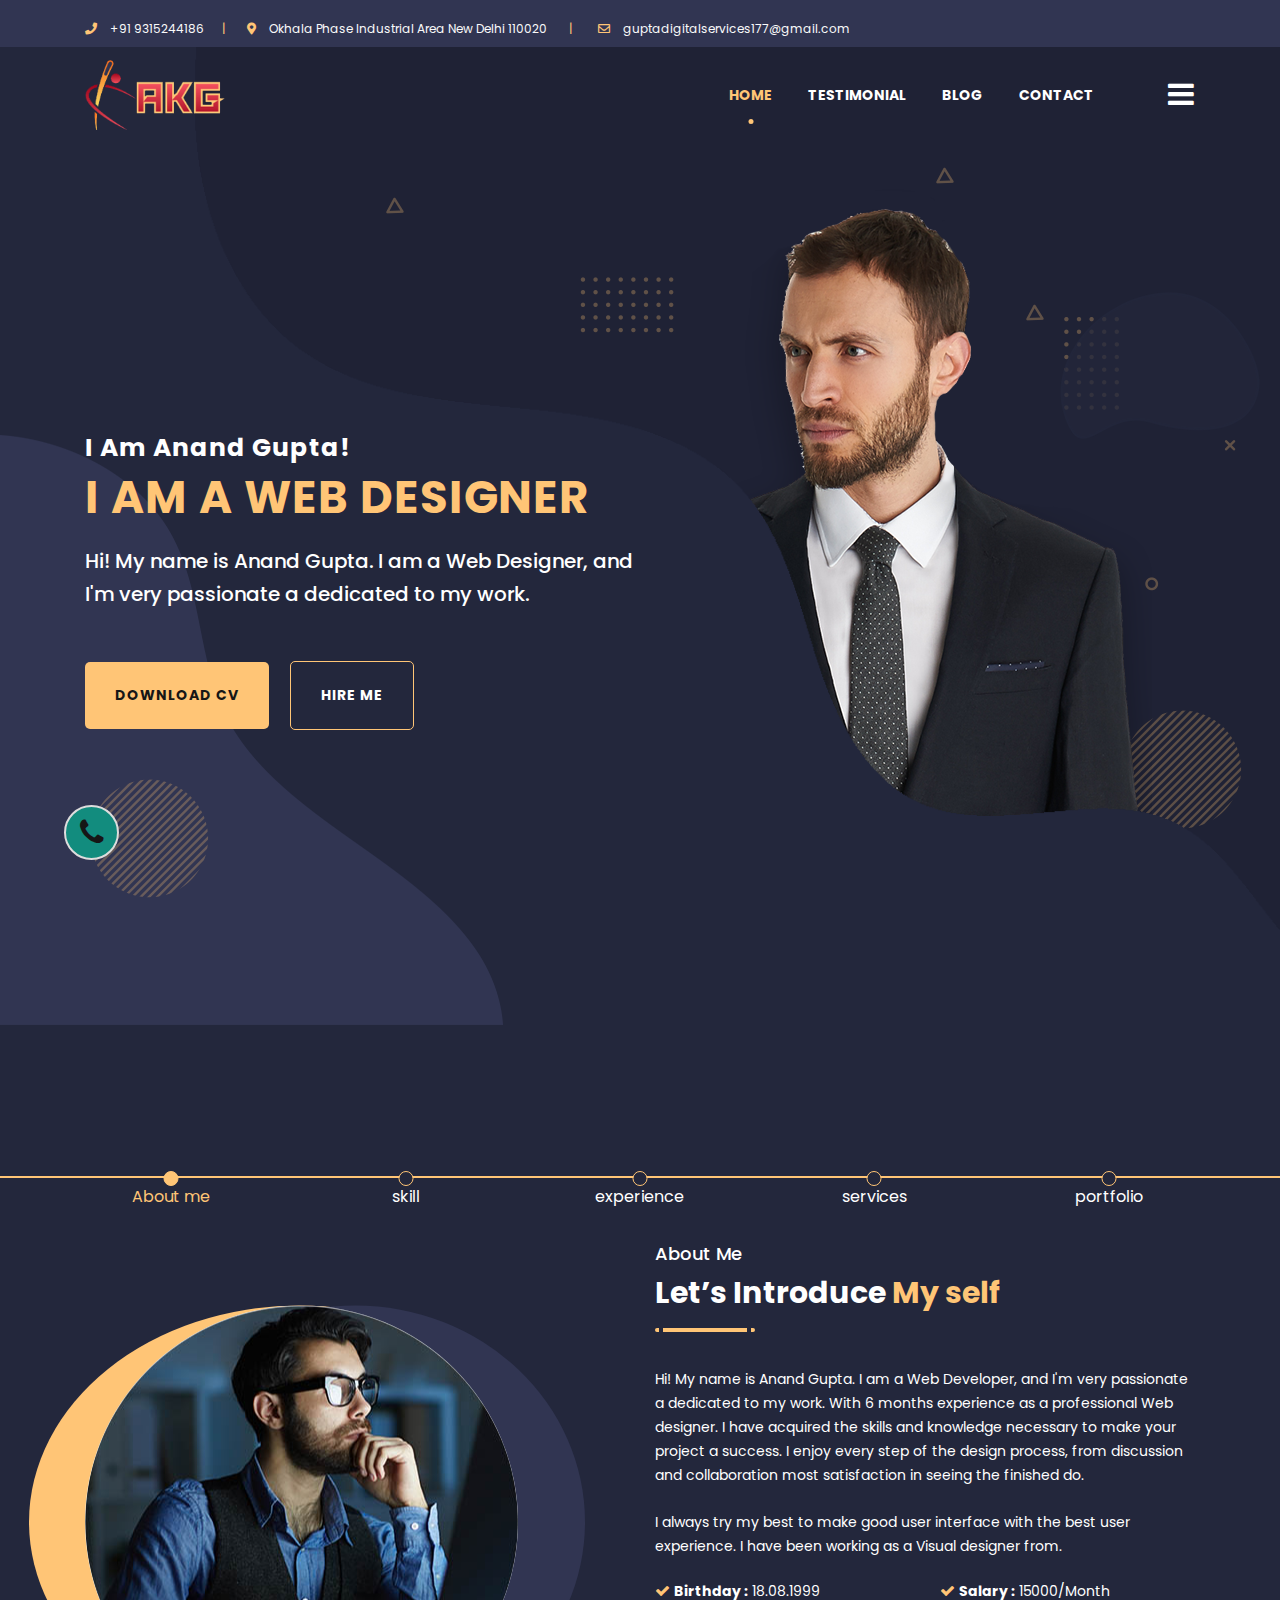
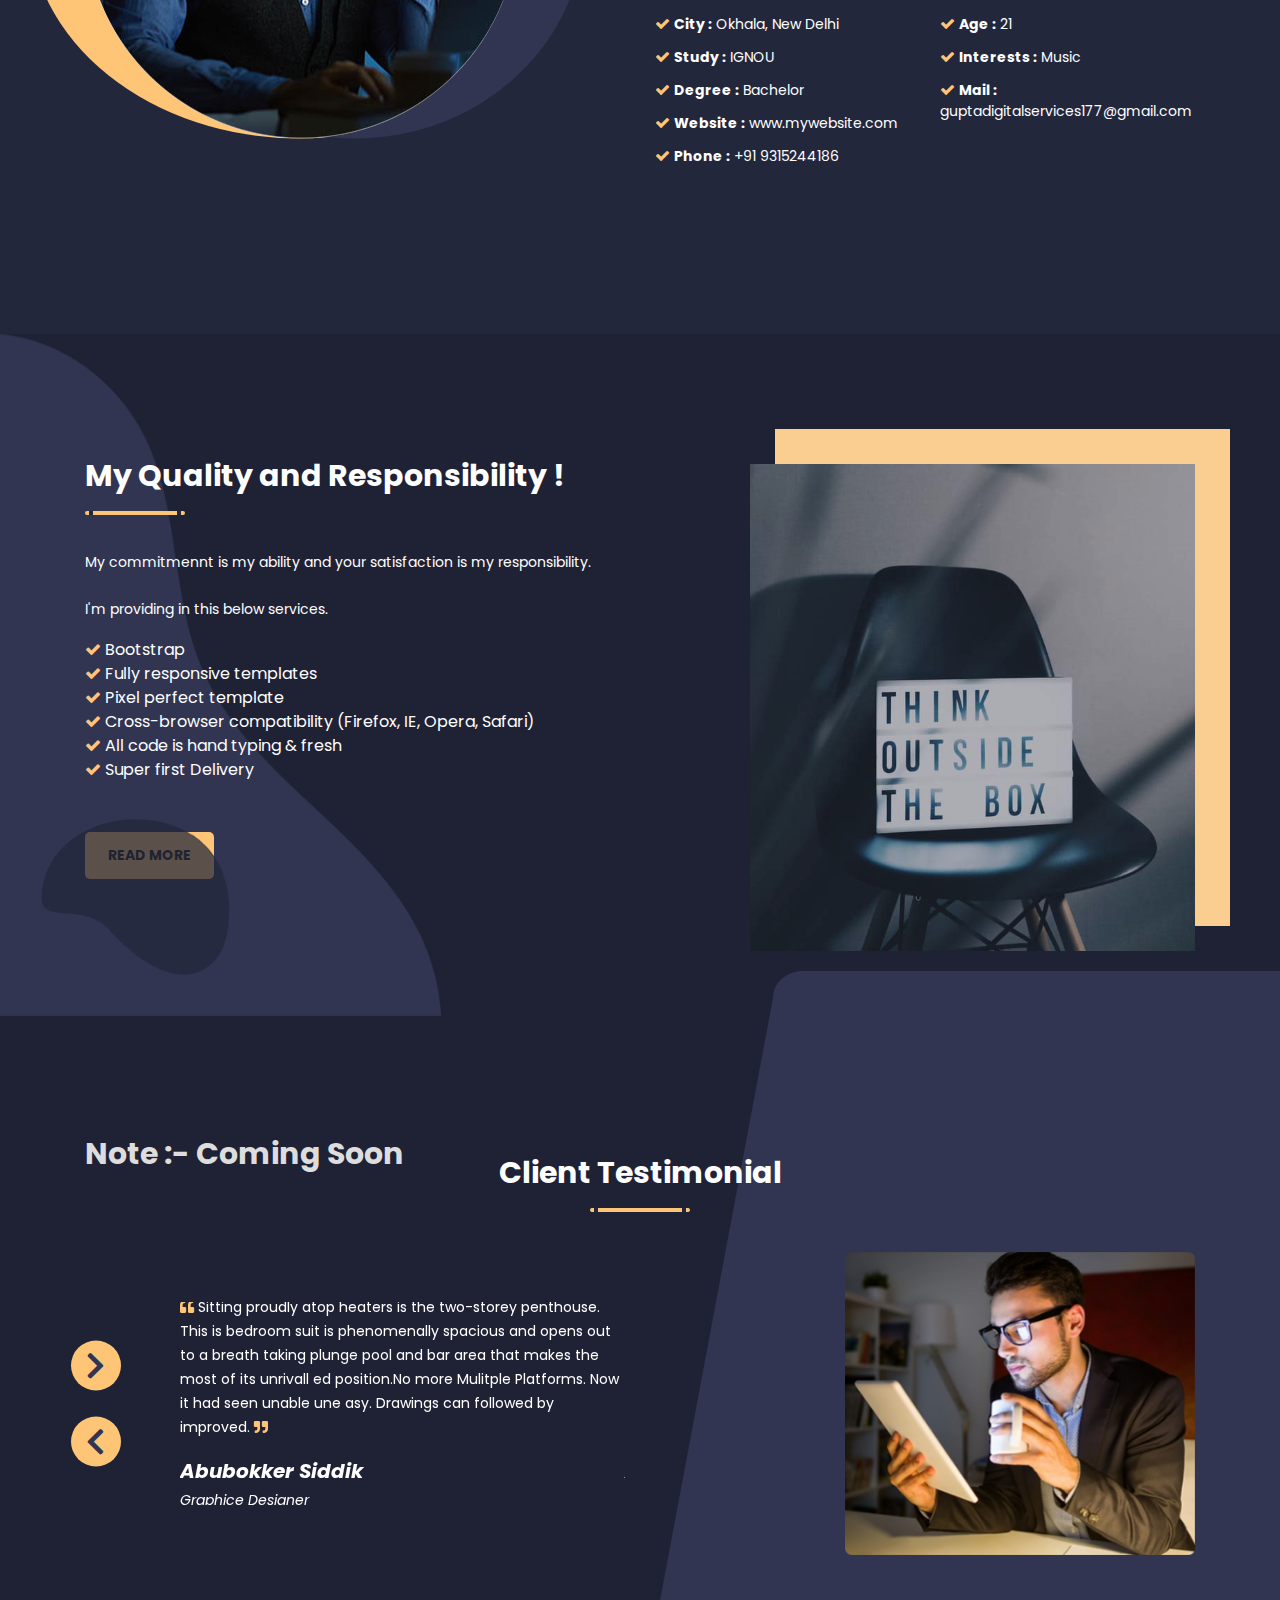
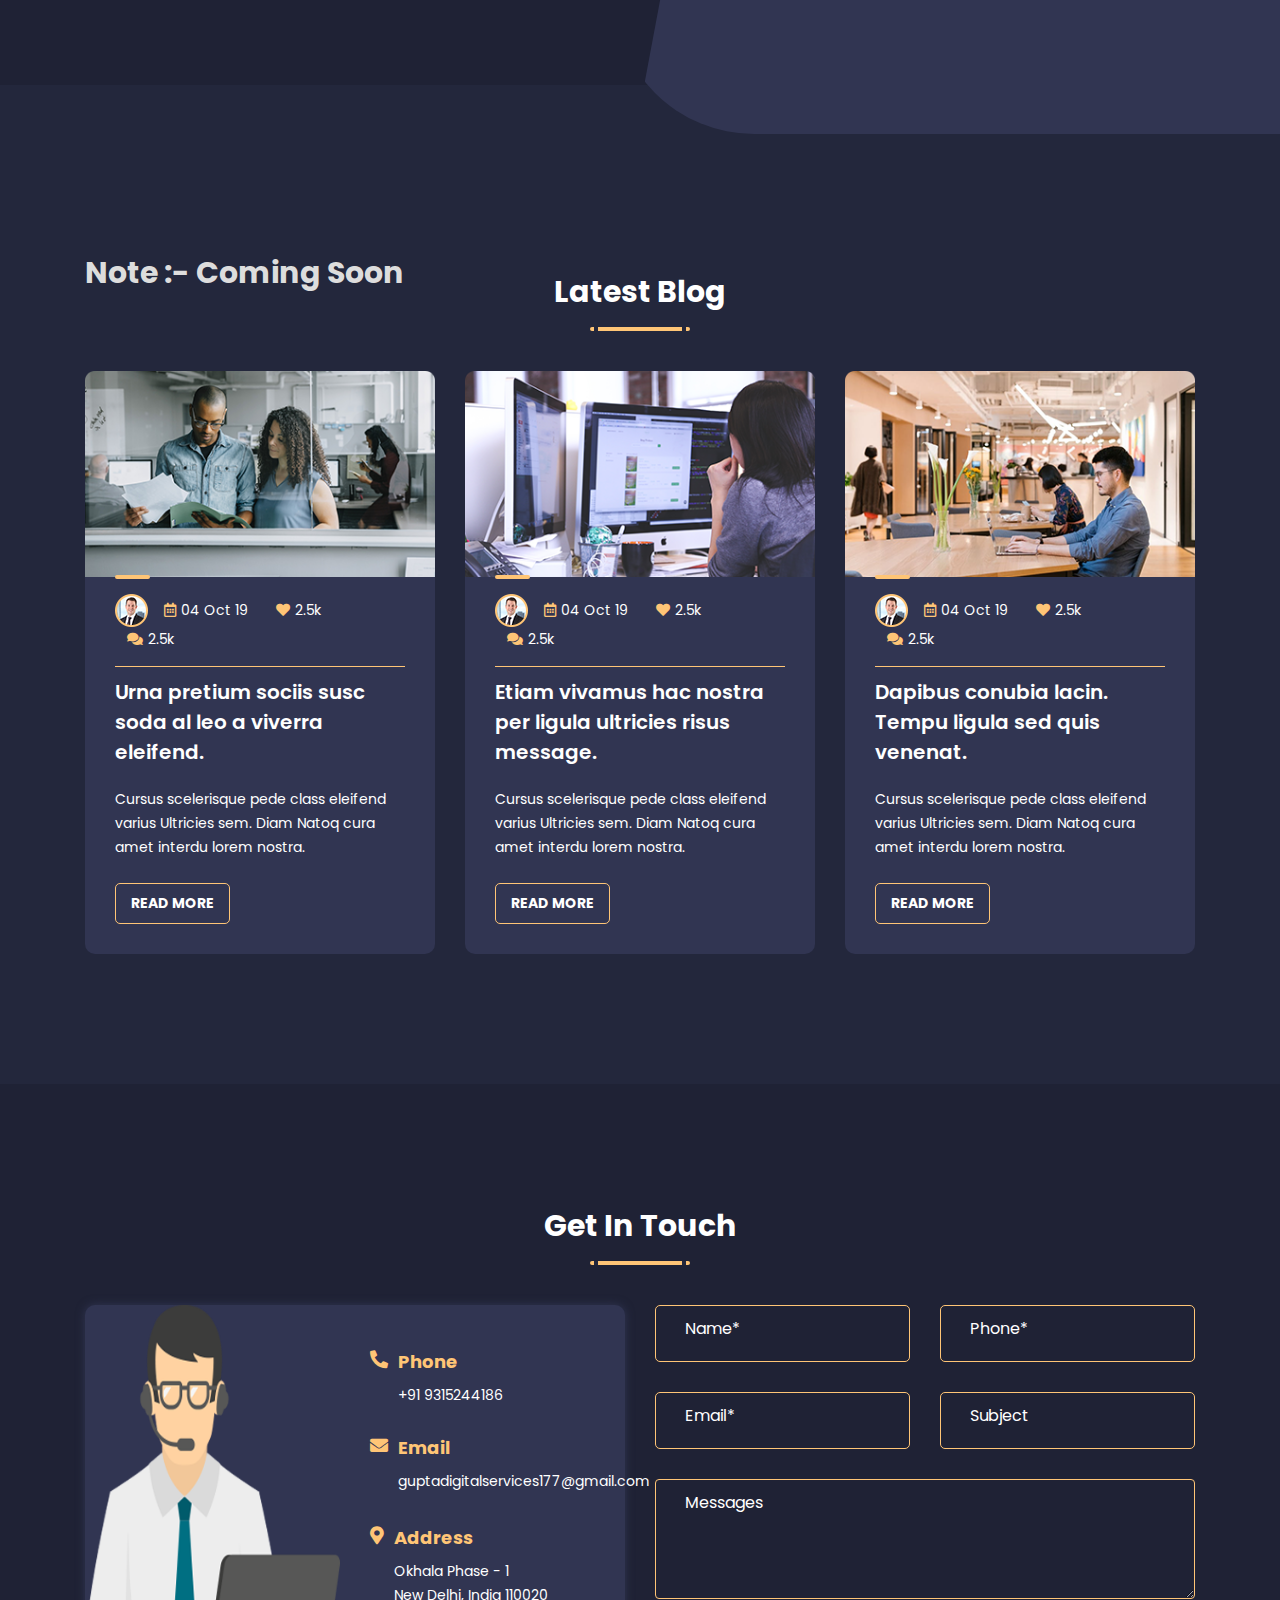
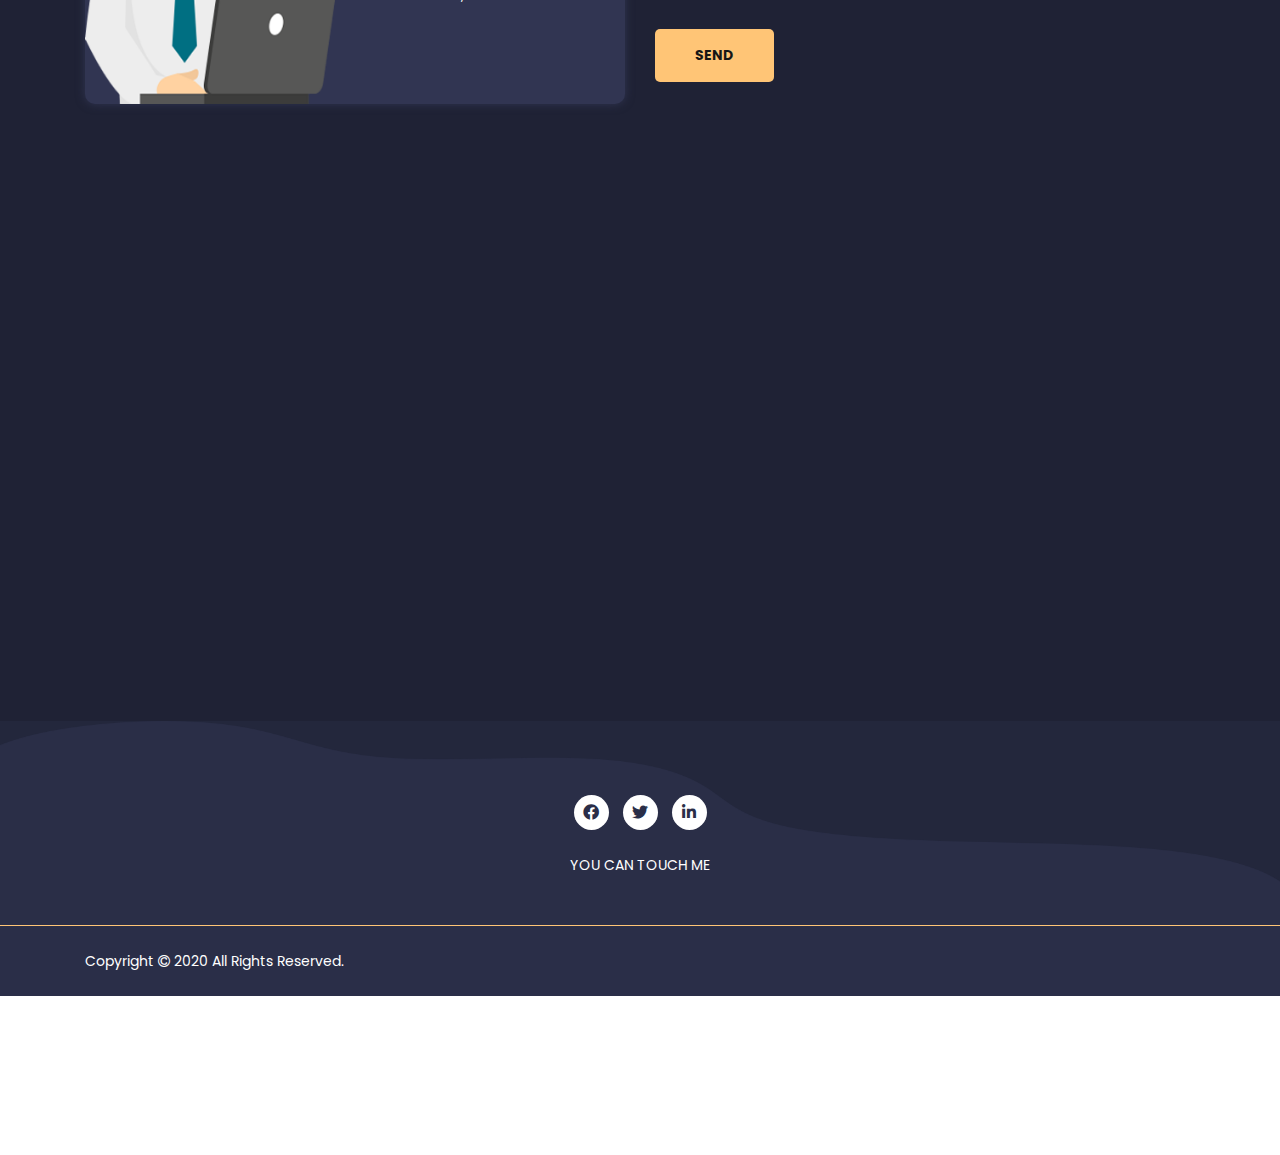
==== commit ebade4d4: "Update index.html" ====
--- a/index.html
+++ b/index.html
@@ -181,7 +181,7 @@
                                 <h2>Let’s Introduce <span class="text-yellow">My self</span>
                                 </h2>
                                 <div class="section-title-border"></div>
-                                <p class="mt-5">Hi! My name is Anand Gupta. I am a Web Designer, and I'm very passionate a dedicated to my work. With 6 months experience as a professional Web designer. I have acquired the skills and knowledge necessary to make your project a success. I enjoy every step of the design process, from discussion and collaboration most satisfaction in seeing the finished do.
+                                <p class="mt-5">Hi! My name is Anand Gupta. I am a Web Developer, and I'm very passionate a dedicated to my work. With 6 months experience as a professional Web designer. I have acquired the skills and knowledge necessary to make your project a success. I enjoy every step of the design process, from discussion and collaboration most satisfaction in seeing the finished do.
                                 </p>
                                 <p>I always try my best to make good user interface with the best user experience. I
                                     have been working as a Visual designer from.</p>
@@ -408,12 +408,117 @@
             <!-- Tab Portfolio -->
             <div id="tab-5" class="tab-content">
                 <div class="row pt-15">
+                    
+                    <div class="col-lg-4 col-md-6 col-sm-6">
+                        <a href="https://anandkumar340.github.io/my-gym/index-1.html" target="_blank">
+                        <div class="timelined-portfolio-all mt-30">
+                            <div class="port-img-timelined">
+                                <img src="assets/img/portfolio/mygym.jpg" alt="">
+                                <h6>MyGym <br>Visit Site</h6>
+                            </div>
+                            <div class="port-hover-icons">
+                                <a href="#"><i class="fa fa-search-plus"></i></a>
+                            </div>
+                        </div>
+                    </a>
+                    </div>
+                    <div class="col-lg-4 col-md-6 col-sm-6">
+                        <a href="https://anandkumar340.github.io/my-gym/index-3.html" target="_blank">
+                        <div class="timelined-portfolio-all mt-30">
+                            <div class="port-img-timelined">
+                                <img src="assets/img/portfolio/mygym2.jpg" alt="">
+                                <h6>MyGym <br>Visit Site</h6>
+                            </div>
+                            <div class="port-hover-icons">
+                                <a href="#"><i class="fa fa-search-plus"></i></a>
+                            </div>
+                        </div>
+                    </a>
+                    </div>
+                    <div class="col-lg-4 col-md-6 col-sm-6">
+                        <a href="https://anandkumar340.github.io/lawsite/index.html" target="_blank">
+                        <div class="timelined-portfolio-all mt-30">
+                            <div class="port-img-timelined">
+                                <img src="assets/img/portfolio/lawsite.jpg" alt="">
+                                <h6>Law Site <br>Visit Site</h6>
+                            </div>
+                            <div class="port-hover-icons">
+                                <a href="#"><i class="fa fa-search-plus"></i></a>
+                            </div>
+                        </div>
+                    </a>
+                    </div>
+                    <div class="col-lg-4 col-md-6 col-sm-6">
+                        <a href="https://anandkumar340.github.io/lawsite/index-2.html" target="_blank">
+                        <div class="timelined-portfolio-all mt-30">
+                            <div class="port-img-timelined">
+                                <img src="assets/img/portfolio/lawsite2.jpg" alt="">
+                                <h6>Law Site <br>Visit Site</h6>
+                            </div>
+                            <div class="port-hover-icons">
+                                <a href="#"><i class="fa fa-search-plus"></i></a>
+                            </div>
+                        </div>
+                    </a>
+                    </div>
+                    <div class="col-lg-4 col-md-6 col-sm-6">
+                        <a href="https://anandkumar340.github.io/lawsite2" target="_blank">
+                        <div class="timelined-portfolio-all mt-30">
+                            <div class="port-img-timelined">
+                                <img src="assets/img/portfolio/lawsight.jpg" alt="">
+                                <h6>Law Site <br>Visit Site</h6>
+                            </div>
+                            <div class="port-hover-icons">
+                                <a href="#"><i class="fa fa-search-plus"></i></a>
+                            </div>
+                        </div>
+                    </a>
+                    </div>
+                    <div class="col-lg-4 col-md-6 col-sm-6">
+                        <a href="https://anandkumar340.github.io/construction/index-2.html" target="_blank">
+                        <div class="timelined-portfolio-all mt-30">
+                            <div class="port-img-timelined">
+                                <img src="assets/img/portfolio/construction2.jpg" alt="">
+                                <h6>Construction <br>Visit Site</h6>
+                            </div>
+                            <div class="port-hover-icons">
+                                <a href="#"><i class="fa fa-search-plus"></i></a>
+                            </div>
+                        </div>
+                    </a>
+                    </div>
+                    <div class="col-lg-4 col-md-6 col-sm-6">
+                        <a href="https://anandkumar340.github.io/construction/" target="_blank">
+                        <div class="timelined-portfolio-all mt-30">
+                            <div class="port-img-timelined">
+                                <img src="assets/img/portfolio/construction.jpg" alt="">
+                                <h6>Construction <br>Visit Site</h6>
+                            </div>
+                            <div class="port-hover-icons">
+                                <a href="#"><i class="fa fa-search-plus"></i></a>
+                            </div>
+                        </div>
+                    </a>
+                    </div>
                     <div class="col-lg-4 col-md-6 col-sm-6">
                     	<a href="https://anandkumar340.github.io/pastarestaurant.github.io/" target="_blank">
                         <div class="timelined-portfolio-all mt-30">
                             <div class="port-img-timelined">
                                 <img src="assets/img/portfolio/restaurant.jpg" alt="">
                                 <h6>Restaurant <br>Visit Site</h6>
+                            </div>
+                            <div class="port-hover-icons">
+                                <a href="#"><i class="fa fa-search-plus"></i></a>
+                            </div>
+                        </div>
+                    </a>
+                    </div>
+                    <div class="col-lg-4 col-md-6 col-sm-6">
+                        <a href="https://anandkumar340.github.io/garment/" target="_blank">
+                        <div class="timelined-portfolio-all mt-30">
+                            <div class="port-img-timelined">
+                                <img src="assets/img/portfolio/garment.jpg" alt="">
+                                <h6>Garment <br>Visit Site</h6>
                             </div>
                             <div class="port-hover-icons">
                                 <a href="#"><i class="fa fa-search-plus"></i></a>
@@ -1255,4 +1360,4 @@
 
 
 </body>
-</html>+</html>
--- a/assets/css/style.css
+++ b/assets/css/style.css
@@ -1533,11 +1533,6 @@
     color: #fff;
     transform : scale(1.2);
 }
-
-/*.liveTouch.active {
-    position: fixed;
-    top: 90%;
-}*/
 
 .liveTouch {
     bottom: 40px;
@@ -1565,13 +1560,34 @@
     0%{
         transform: rotate(0deg);
     }
-    33%{
+    10%{
         transform: rotate(20deg);
     }
-    66%{
-        transform: rotate(40deg);
+    20%{
+        transform: rotate(0deg);
+    }
+    30%{
+        transform: rotate(20deg);
+    }
+    40%{
+        transform: rotate(0deg);
+    }
+    50%{
+        transform: rotate(5deg);
+    }
+    60%{
+        transform: rotate(0deg);
+    }
+    70%{
+        transform: rotate(5deg);
+    }
+    80%{
+        transform: rotate(0deg);
+    }
+    90%{
+        transform: rotate(20deg);
     }
     100%{
-        transform: rotate(10deg);
+        transform: rotate(0deg);
     }
 }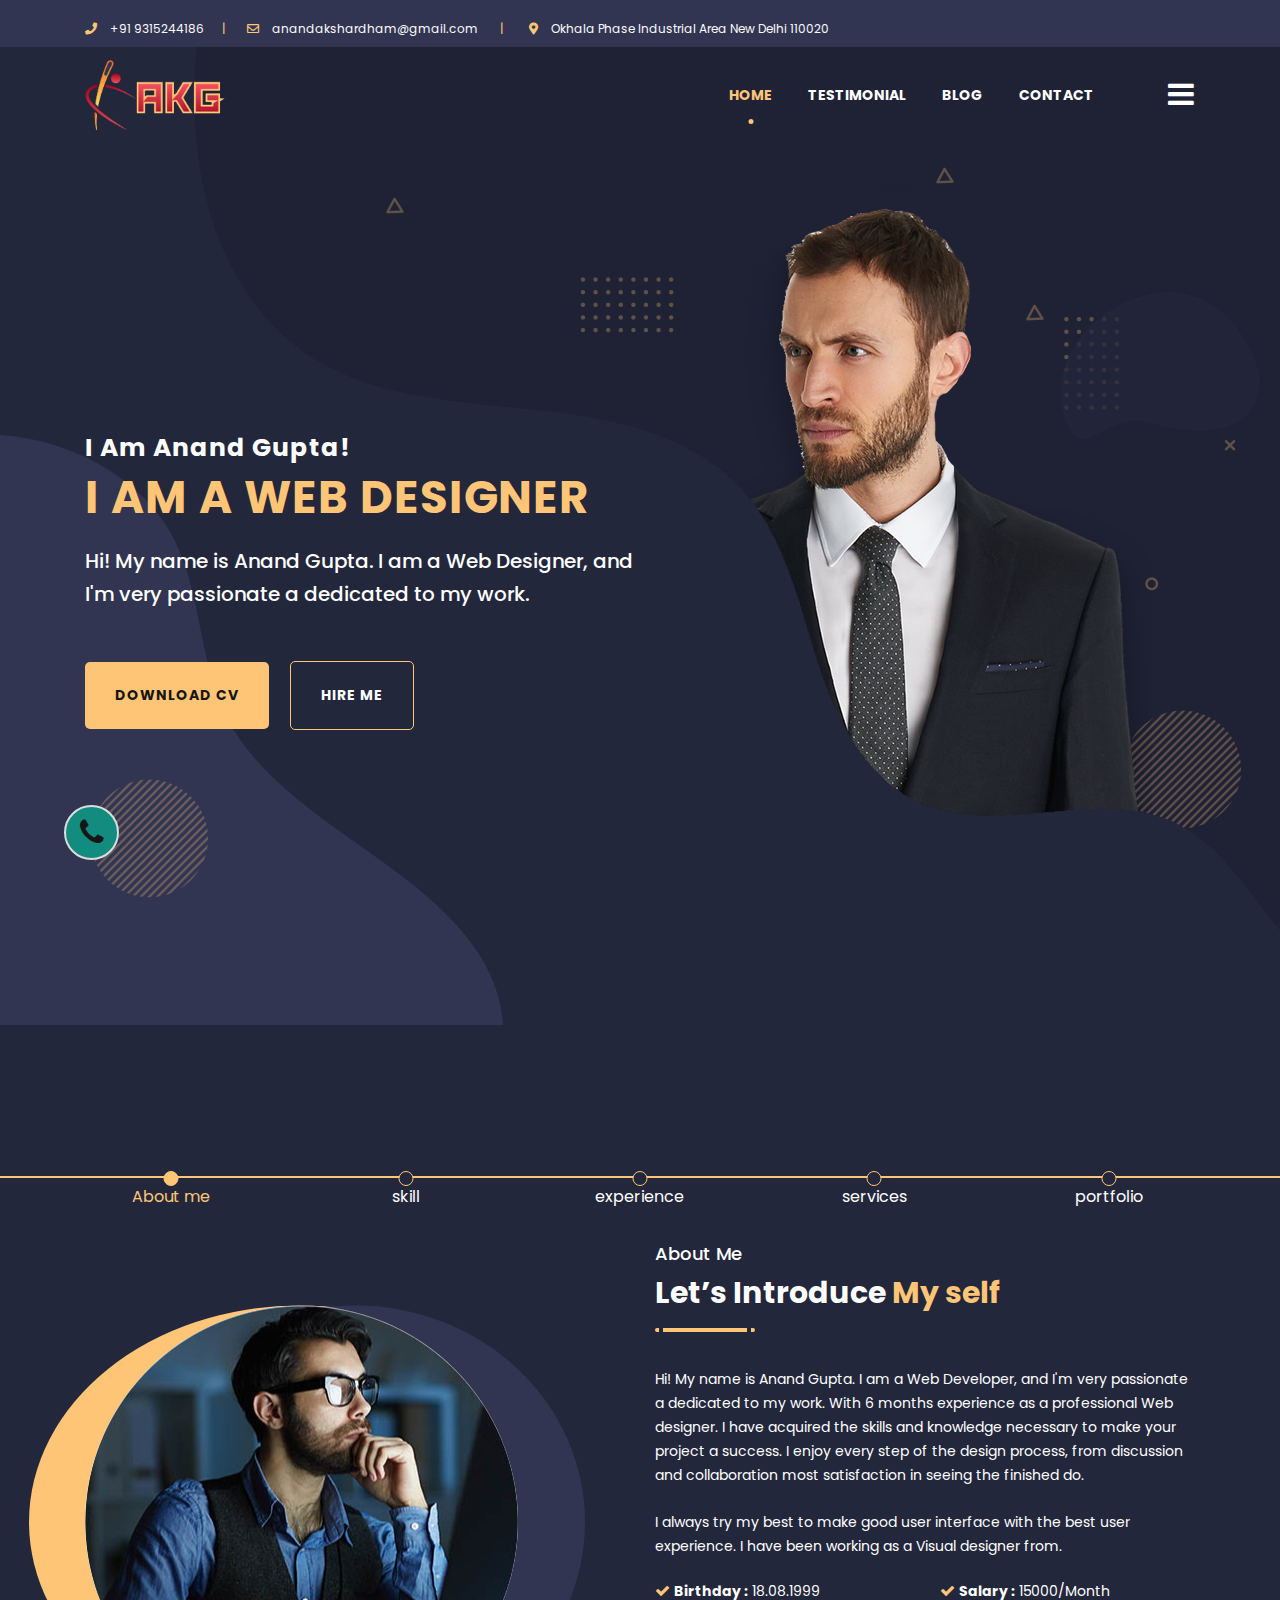
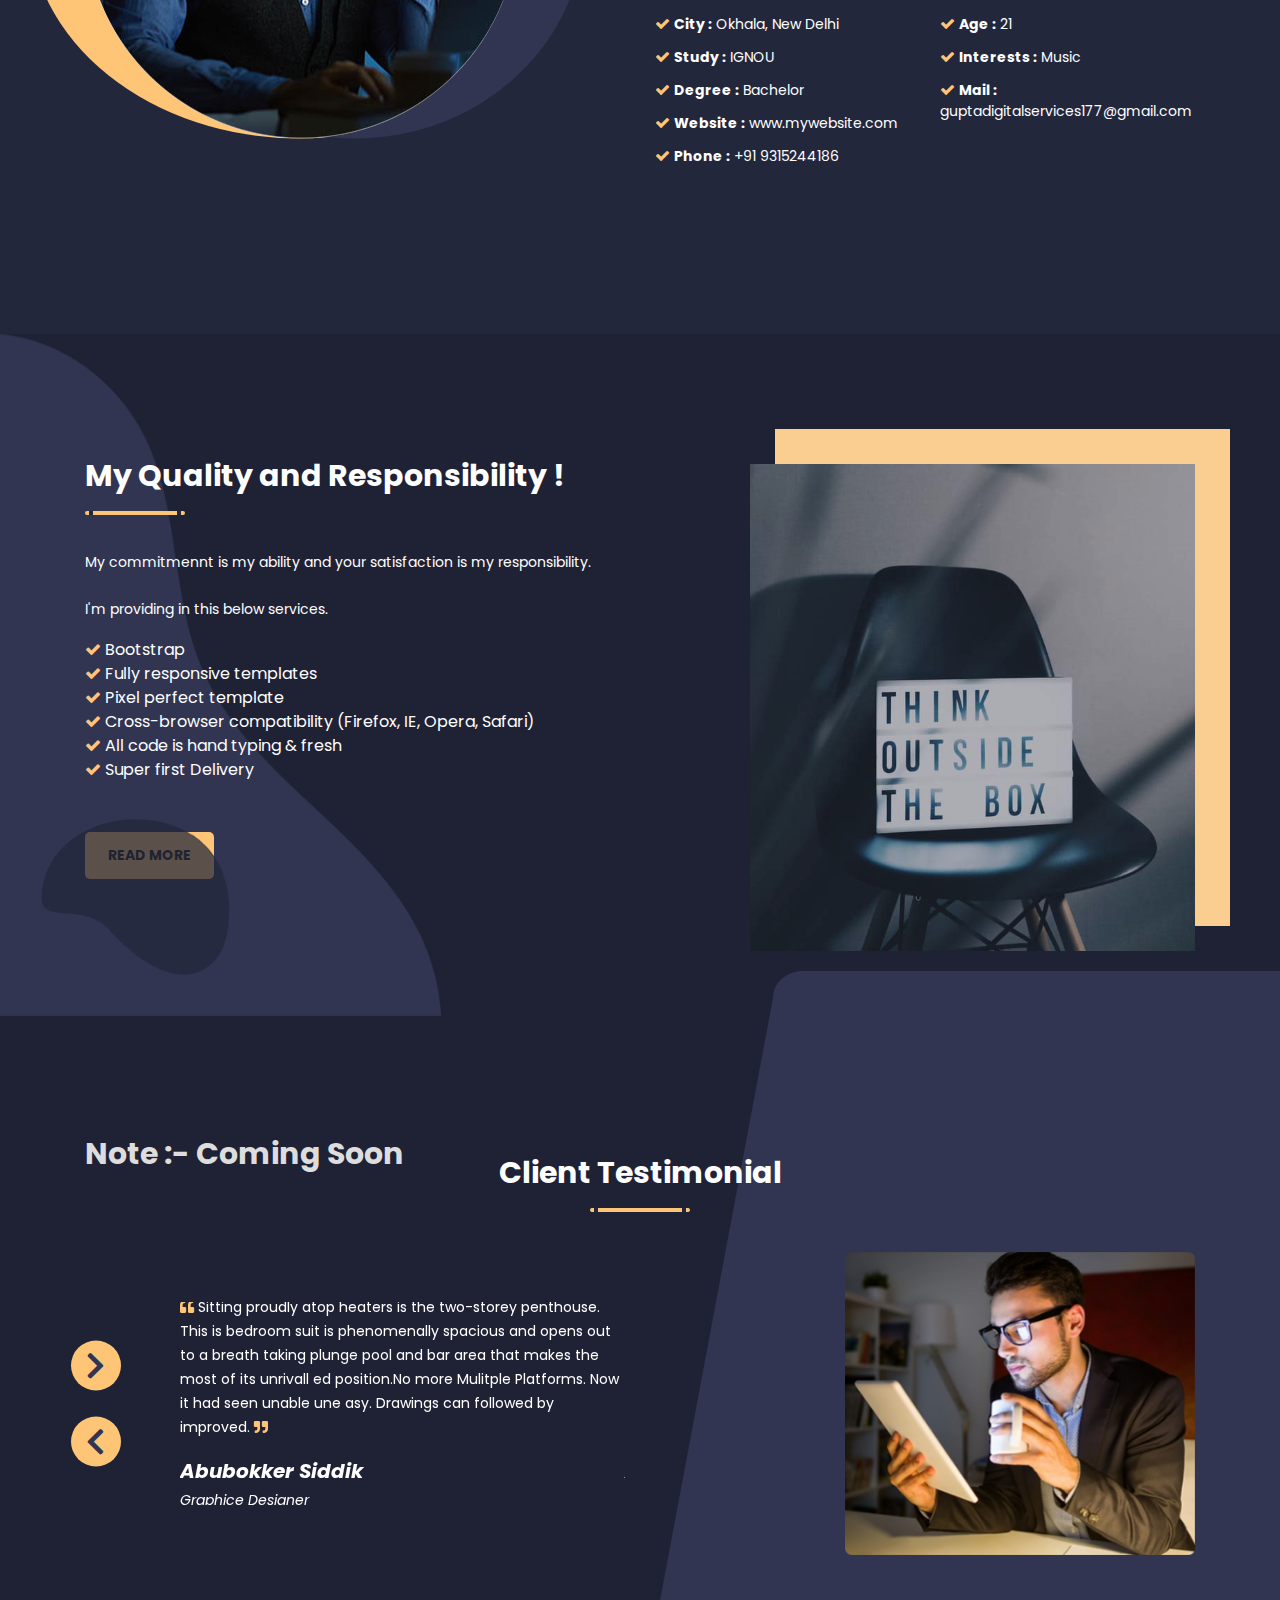
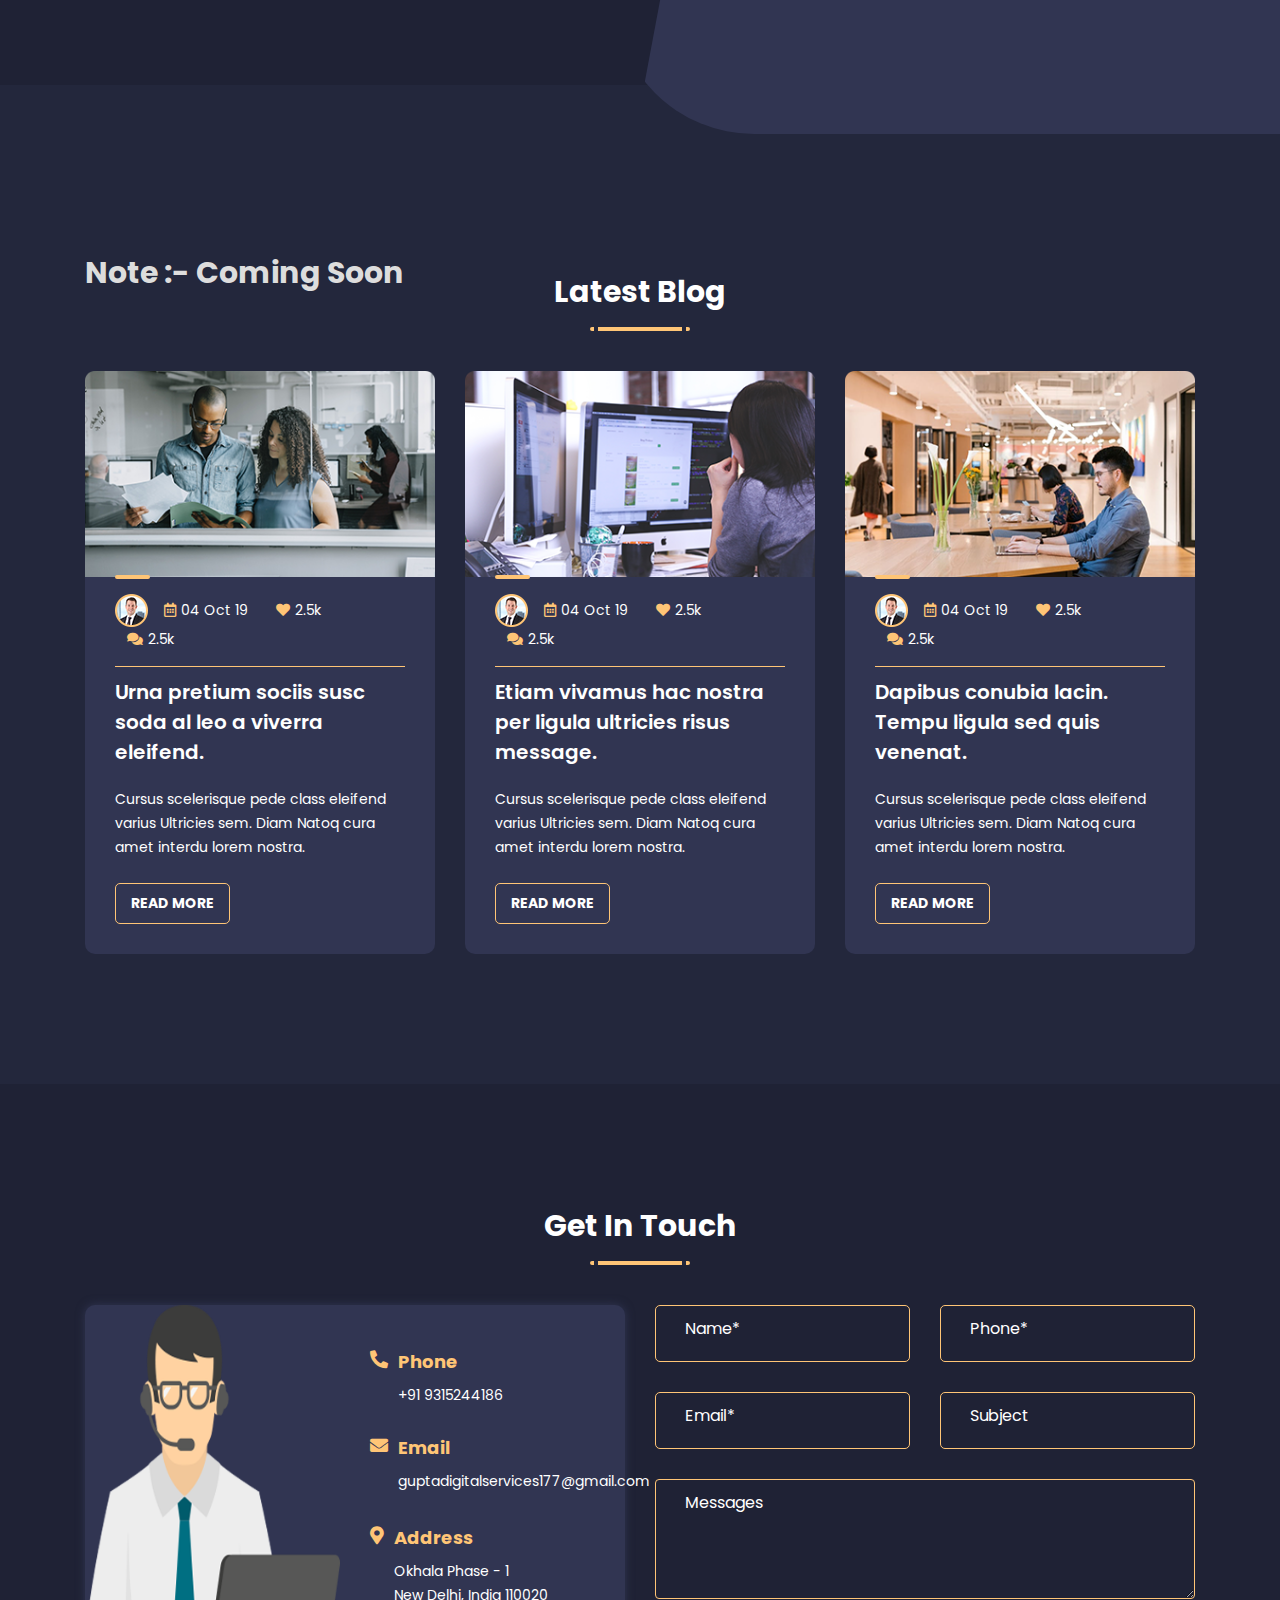
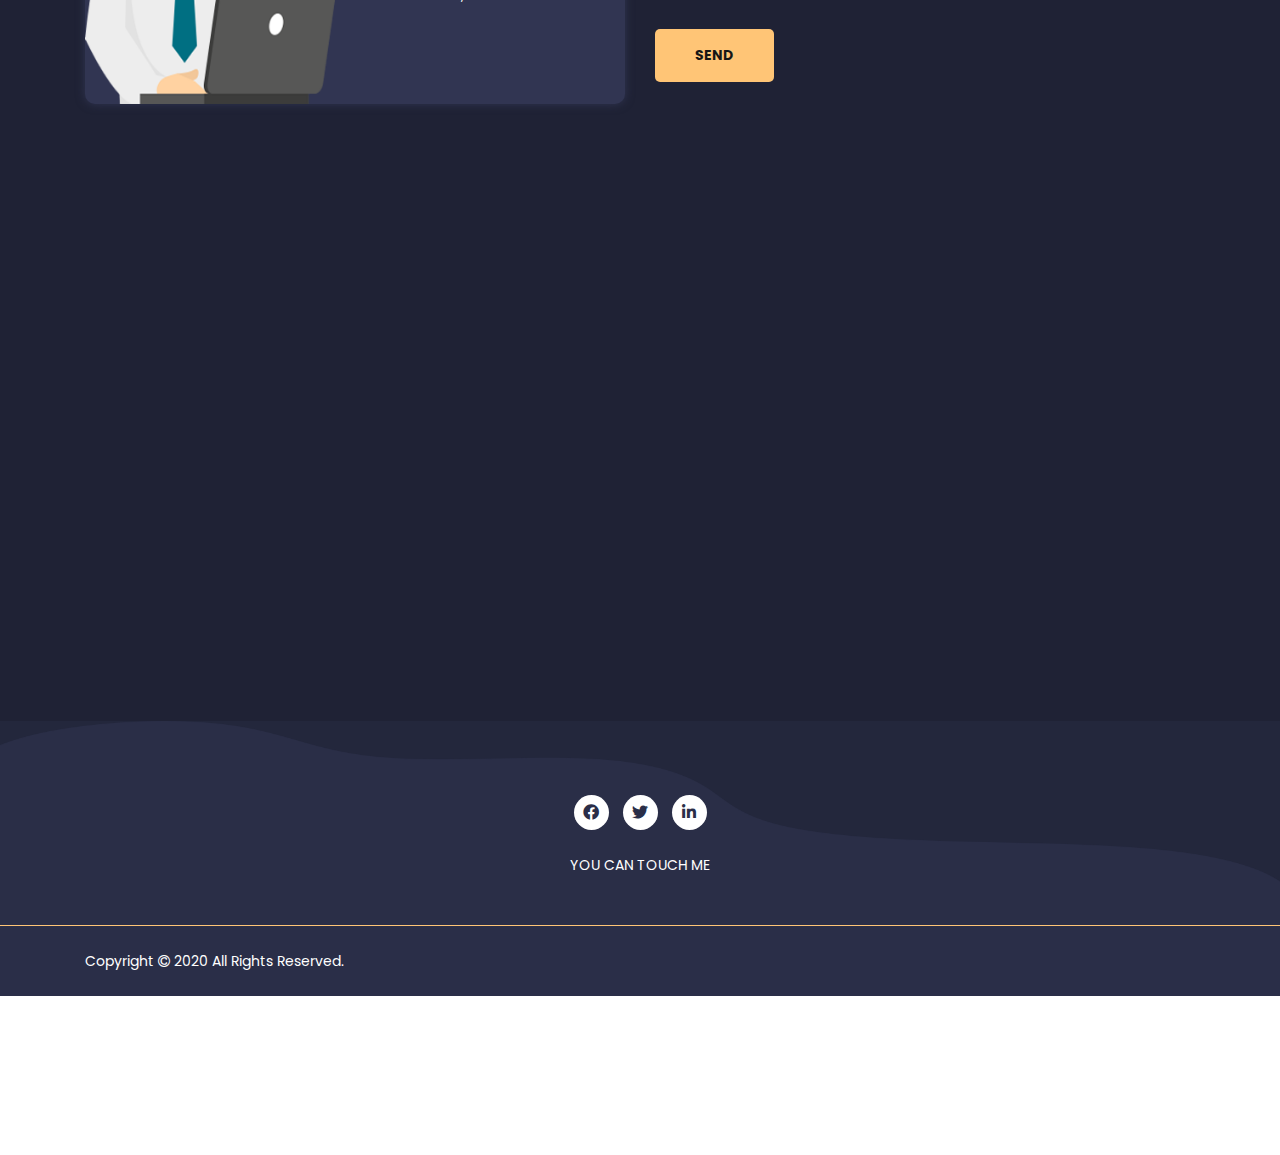
==== commit 3e48c0d2: "Yes" ====
--- a/index.html
+++ b/index.html
@@ -43,13 +43,15 @@
                                 <i class="fas fa-phone"></i>
                                 <a href="tel:9315244186">+91 9315244186</a>
                             </li>
+                            
                             <li>
+                                <i class="far fa-envelope"></i>
+                                <a href="mailto:anandakshardham@gmail.com">anandakshardham@gmail.com</a>
+                            </li>
+
+                             <li>
                                 <i class="fas fa-map-marker-alt"></i>
                                 <a href="#">Okhala Phase Industrial Area New Delhi 110020</a>
-                            </li>
-                            <li>
-                                <i class="far fa-envelope"></i>
-                                <a href="mailto:guptadigitalservices177@gmail.com">guptadigitalservices177@gmail.com</a>
                             </li>
                         </ul>
                     </div>
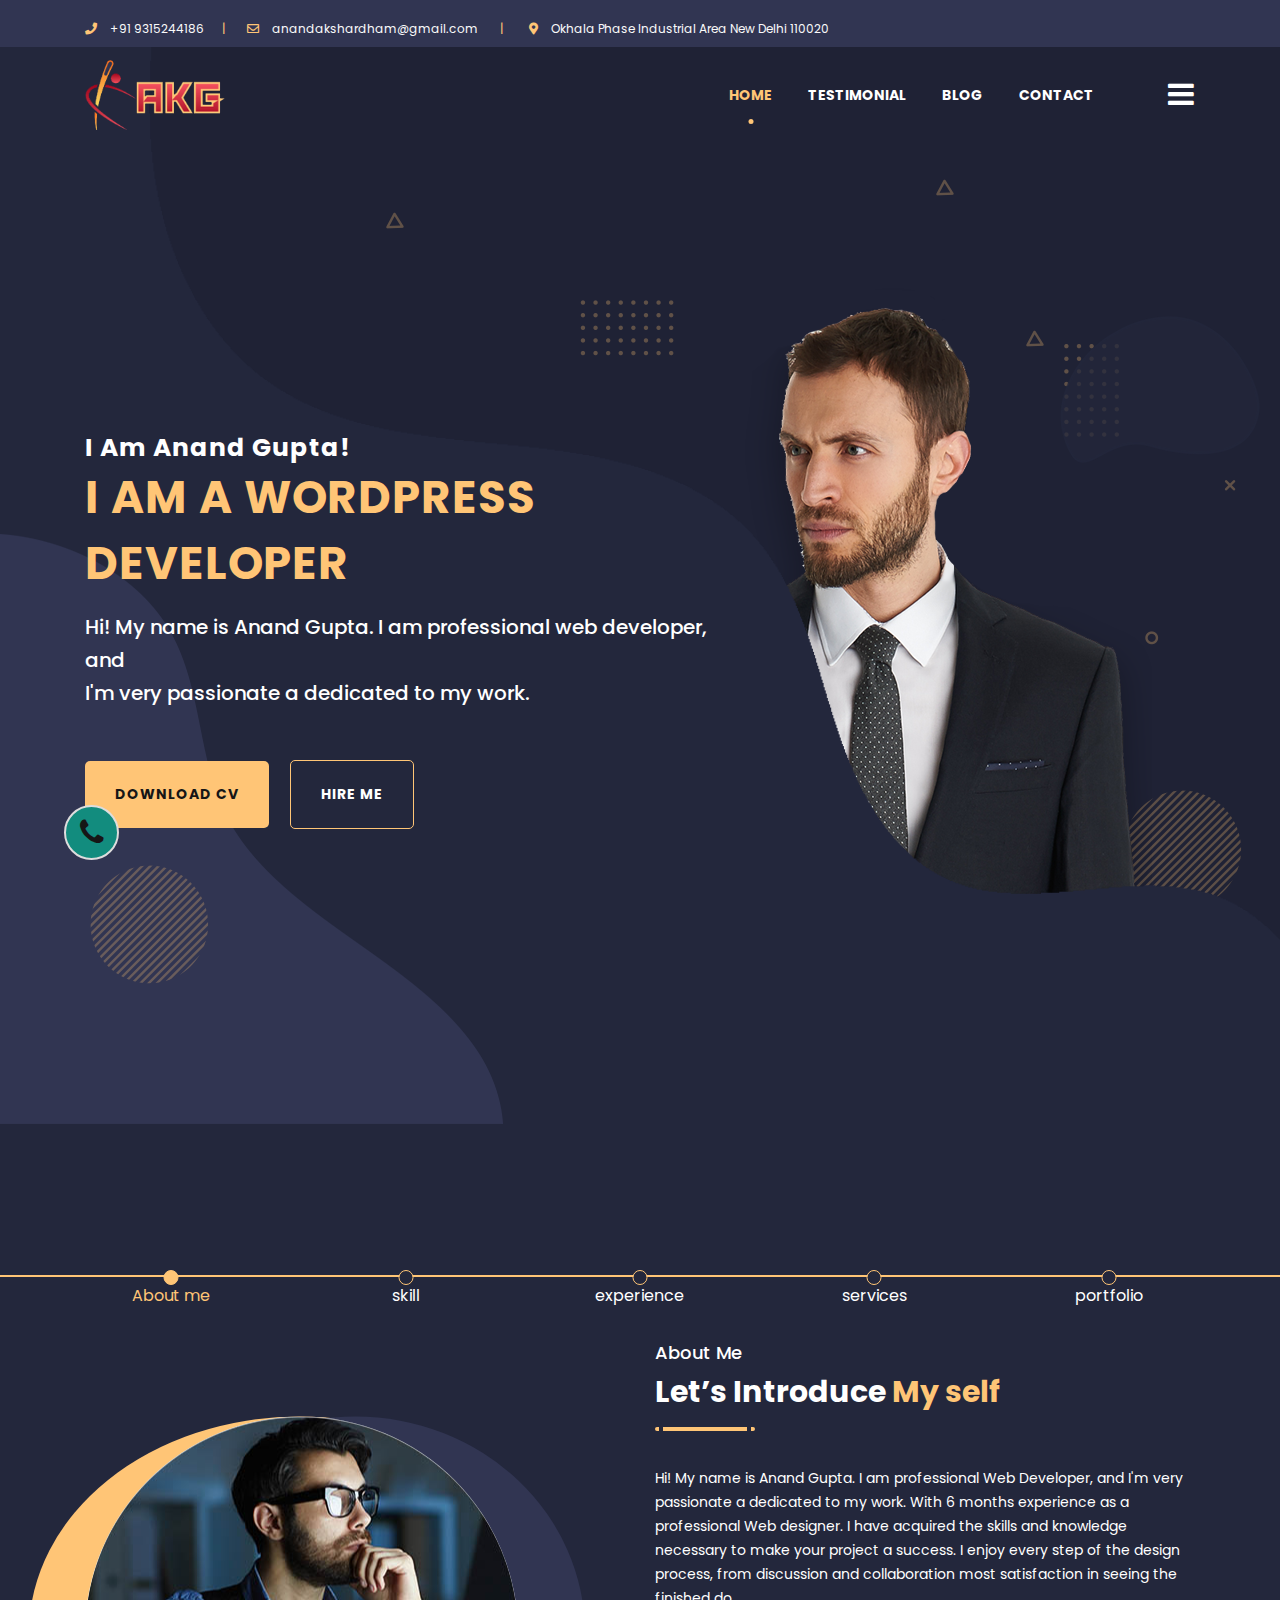
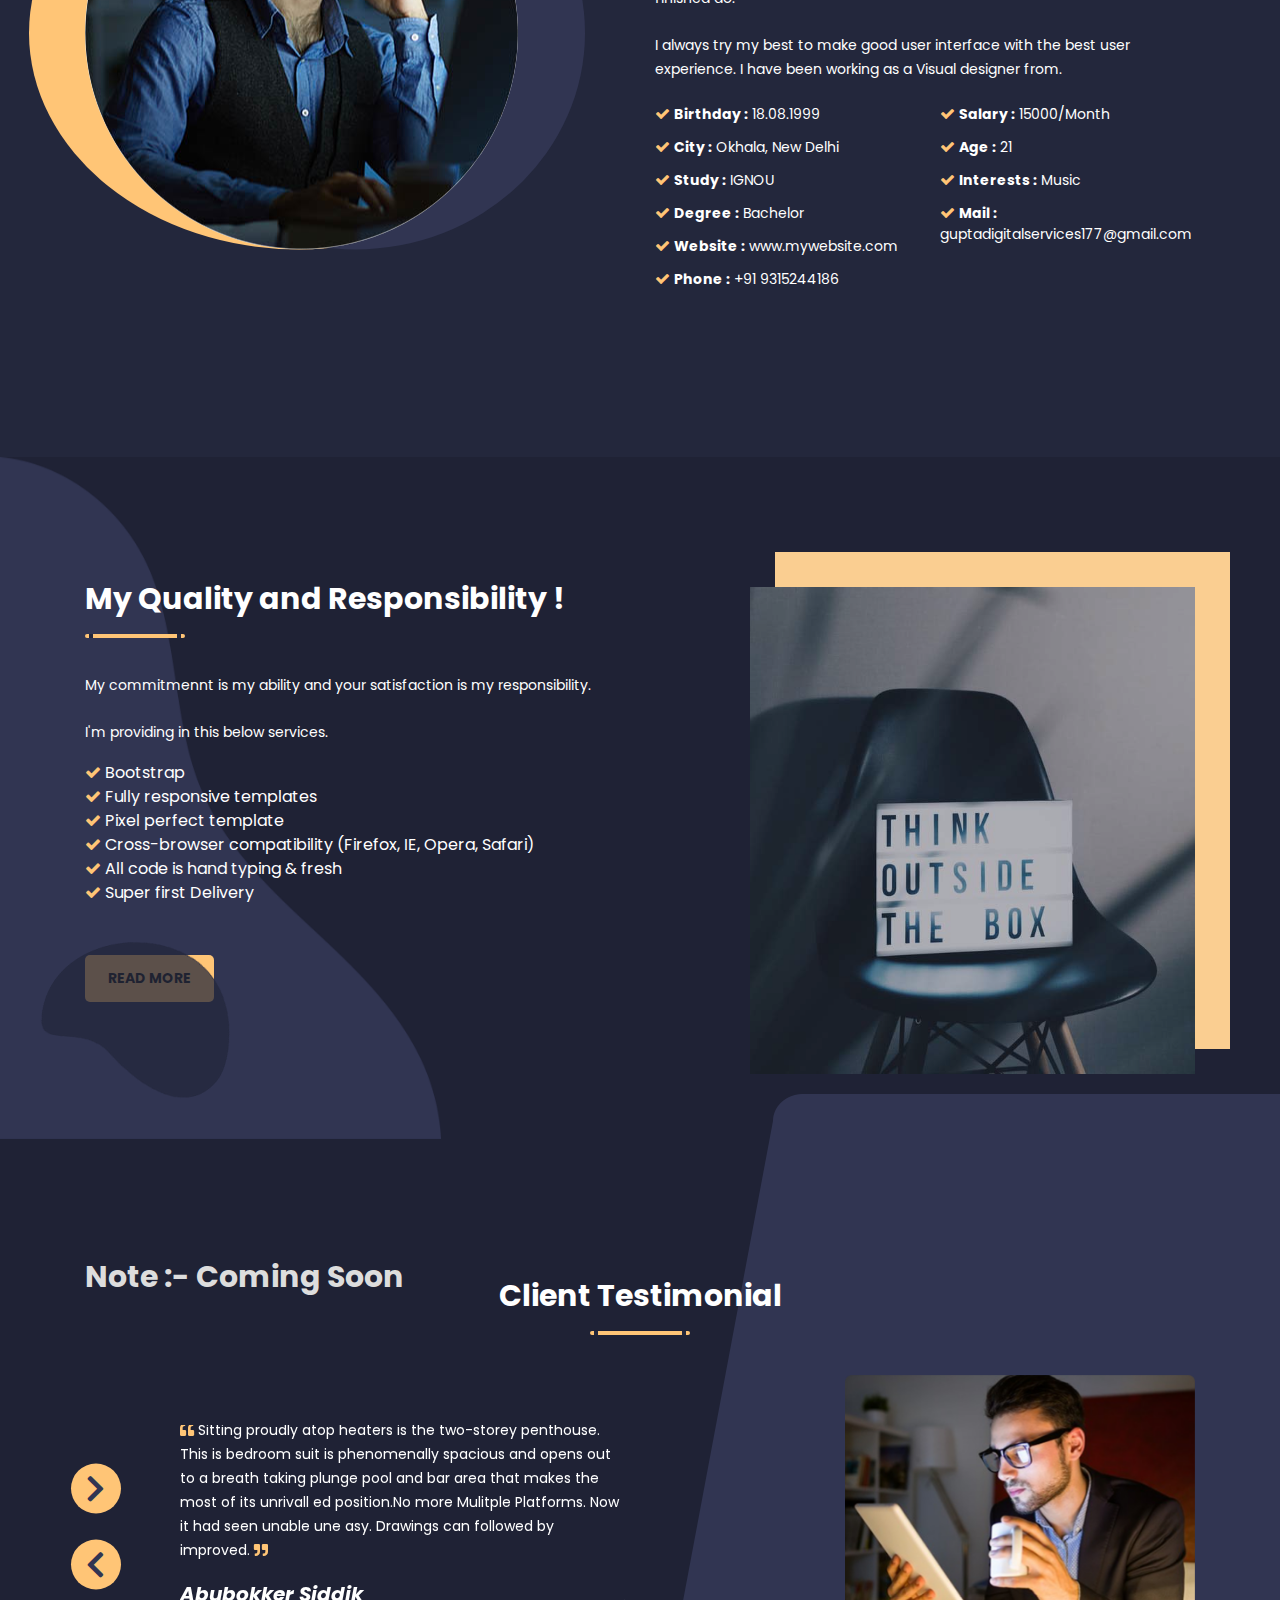
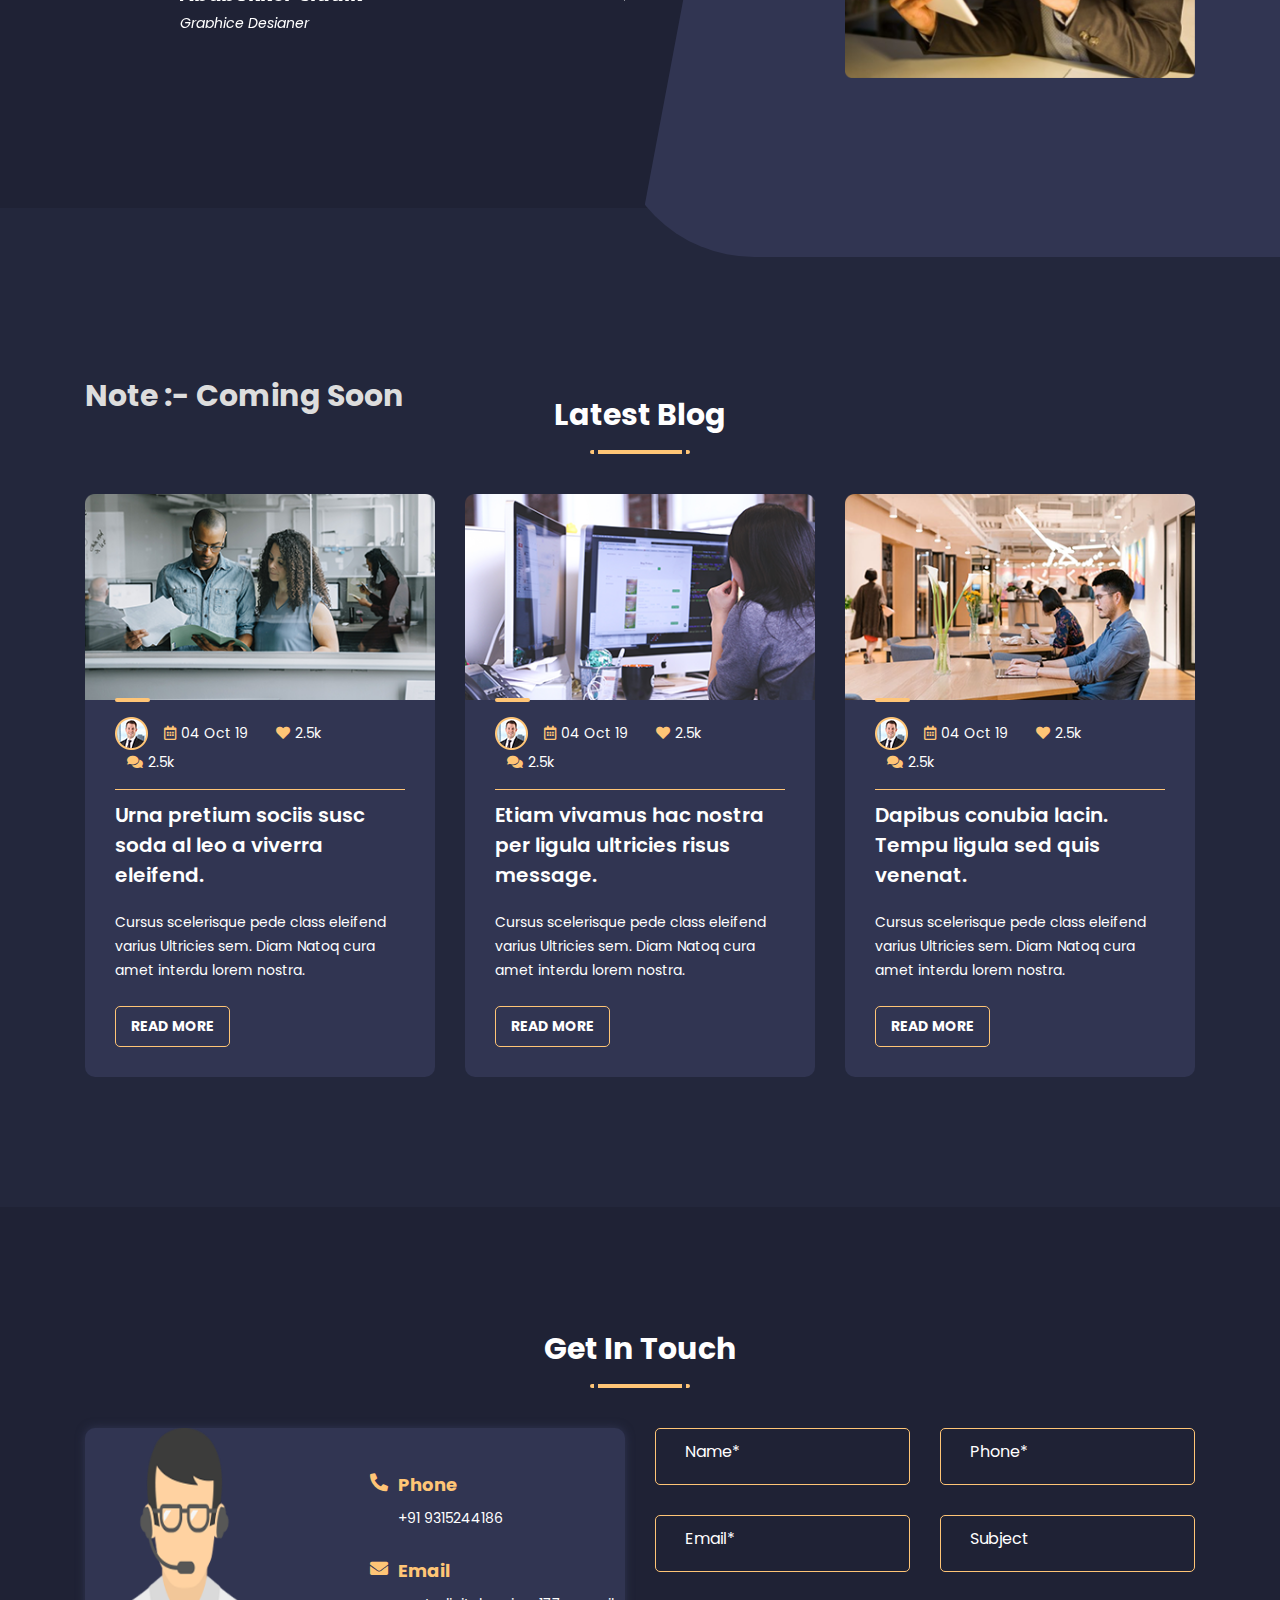
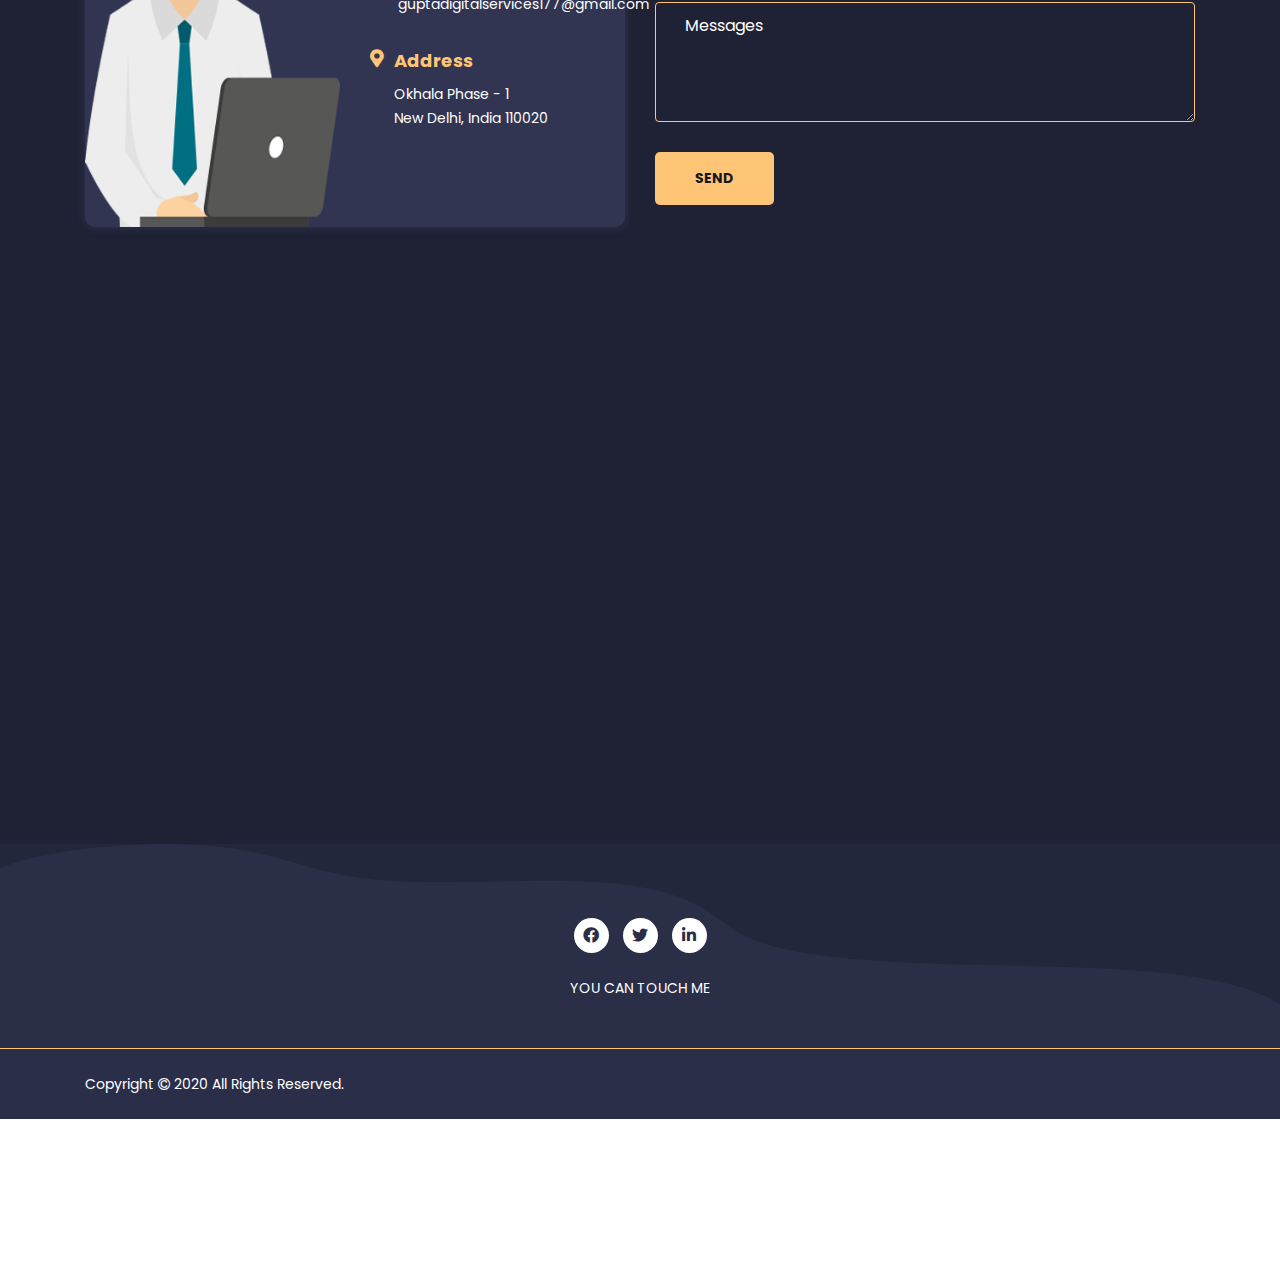
==== commit 67bb81fc: "Update index.html" ====
--- a/index.html
+++ b/index.html
@@ -141,8 +141,8 @@
                     <div class="col-lg-7" data-aos="fade-right" data-aos-delay="200">
                         <div class="hero-text-home1 text-left">
                             <h3>I Am Anand Gupta!</h3>
-                            <h1 class="text-yellow">I AM A WEB DESIGNER</h1>
-                            <h4>Hi! My name is Anand Gupta. I am a Web Designer, and<br> I'm very passionate a dedicated to my work.</h4>
+                            <h1 class="text-yellow">I AM A Wordpress Developer </h1>
+                            <h4>Hi! My name is Anand Gupta. I am professional web developer, and<br> I'm very passionate a dedicated to my work.</h4>
                             <a href="assets/anand-resume.pdf" class="btn-1 btn-bgc-1" download="Anand Resume">Download CV</a>
                             <a href="tel:9315244186" class="btn-1 btn-bgc-2">Hire Me</a>
                         </div>
@@ -183,7 +183,7 @@
                                 <h2>Let’s Introduce <span class="text-yellow">My self</span>
                                 </h2>
                                 <div class="section-title-border"></div>
-                                <p class="mt-5">Hi! My name is Anand Gupta. I am a Web Developer, and I'm very passionate a dedicated to my work. With 6 months experience as a professional Web designer. I have acquired the skills and knowledge necessary to make your project a success. I enjoy every step of the design process, from discussion and collaboration most satisfaction in seeing the finished do.
+                                <p class="mt-5">Hi! My name is Anand Gupta. I am professional Web Developer, and I'm very passionate a dedicated to my work. With 6 months experience as a professional Web designer. I have acquired the skills and knowledge necessary to make your project a success. I enjoy every step of the design process, from discussion and collaboration most satisfaction in seeing the finished do.
                                 </p>
                                 <p>I always try my best to make good user interface with the best user experience. I
                                     have been working as a Visual designer from.</p>
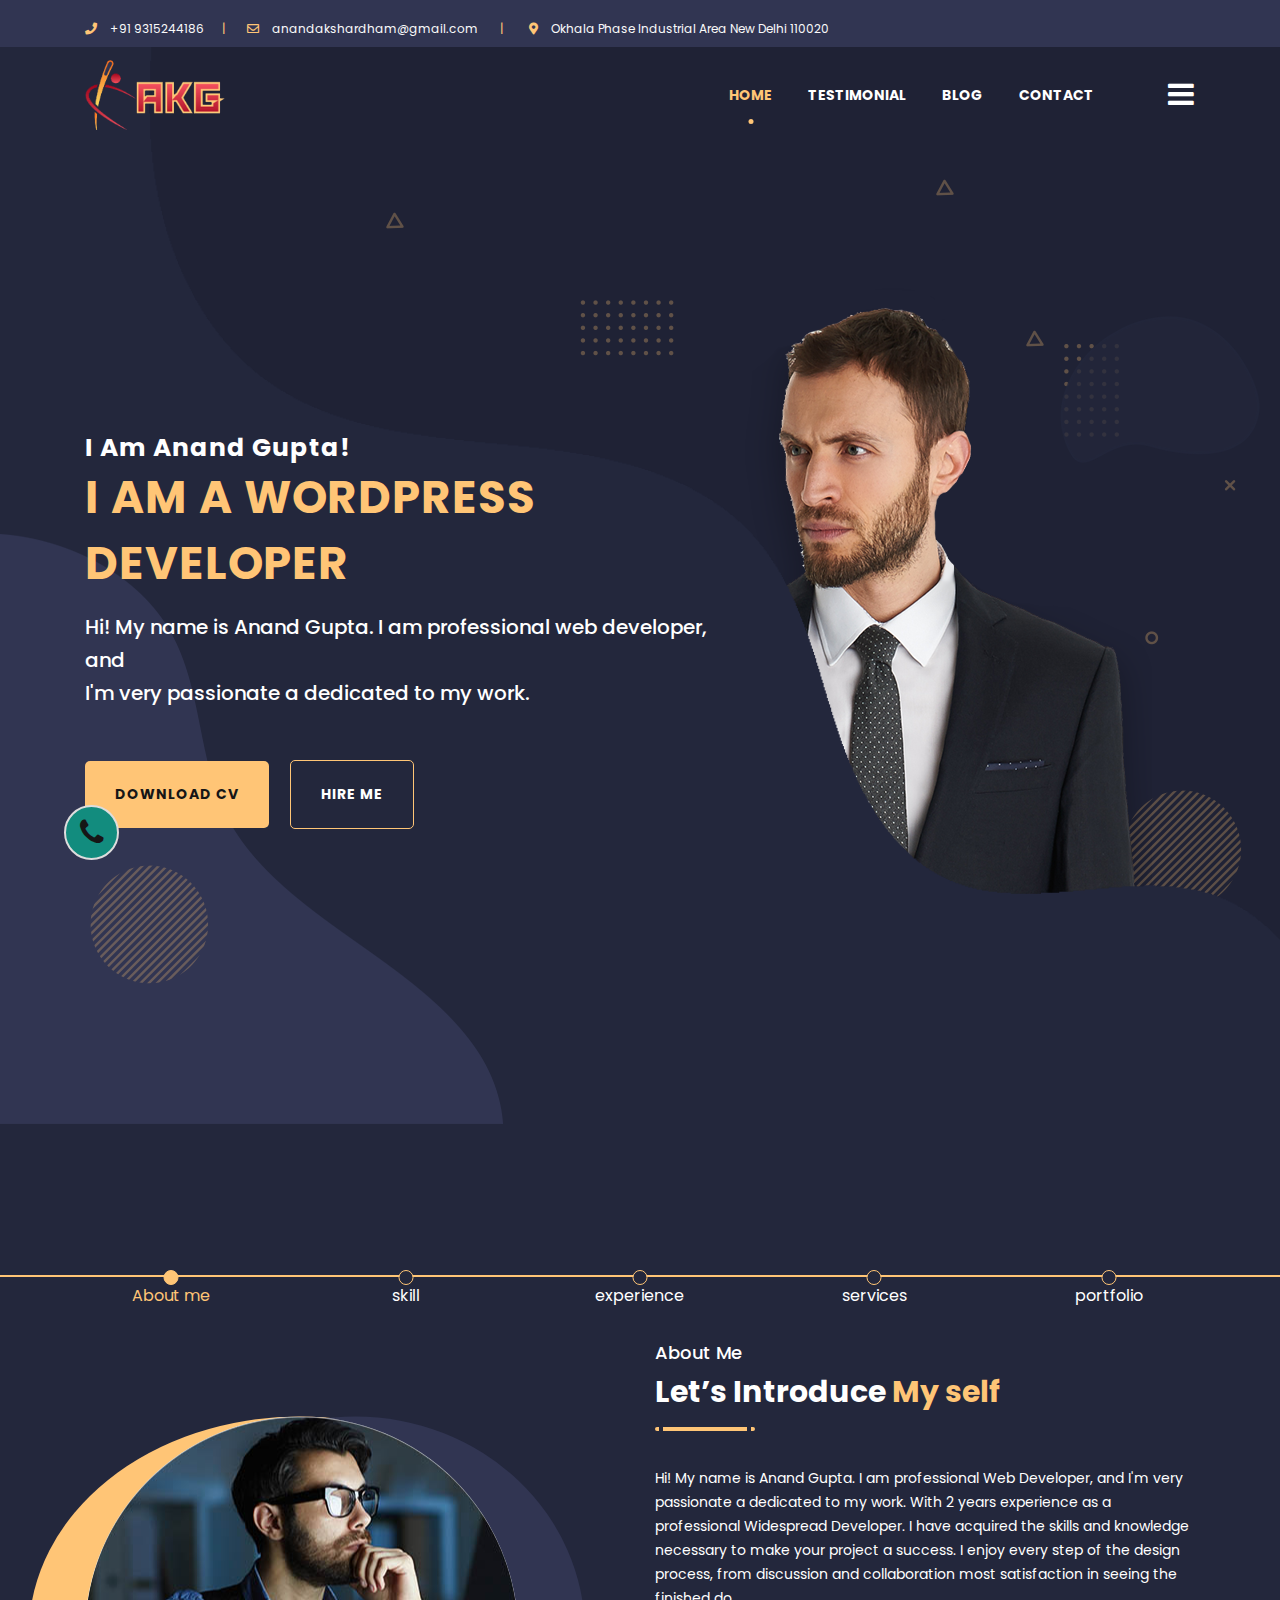
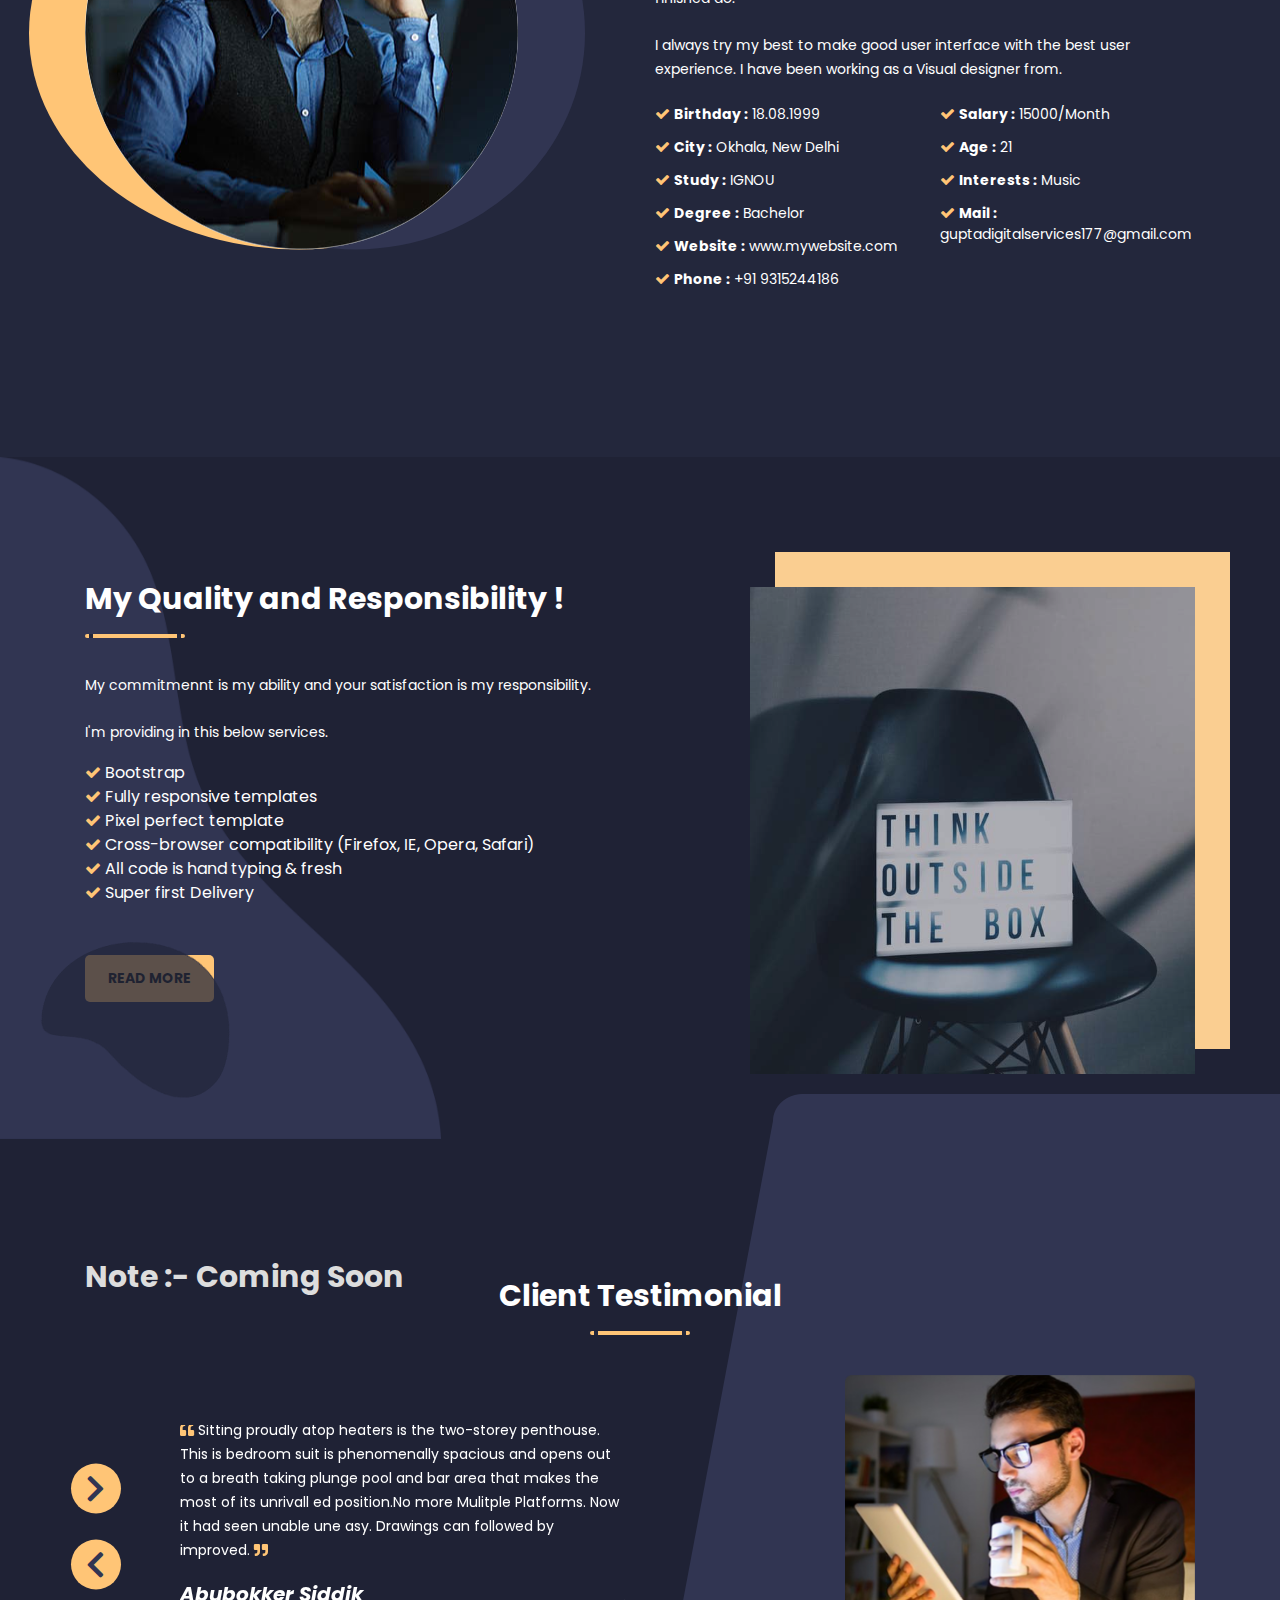
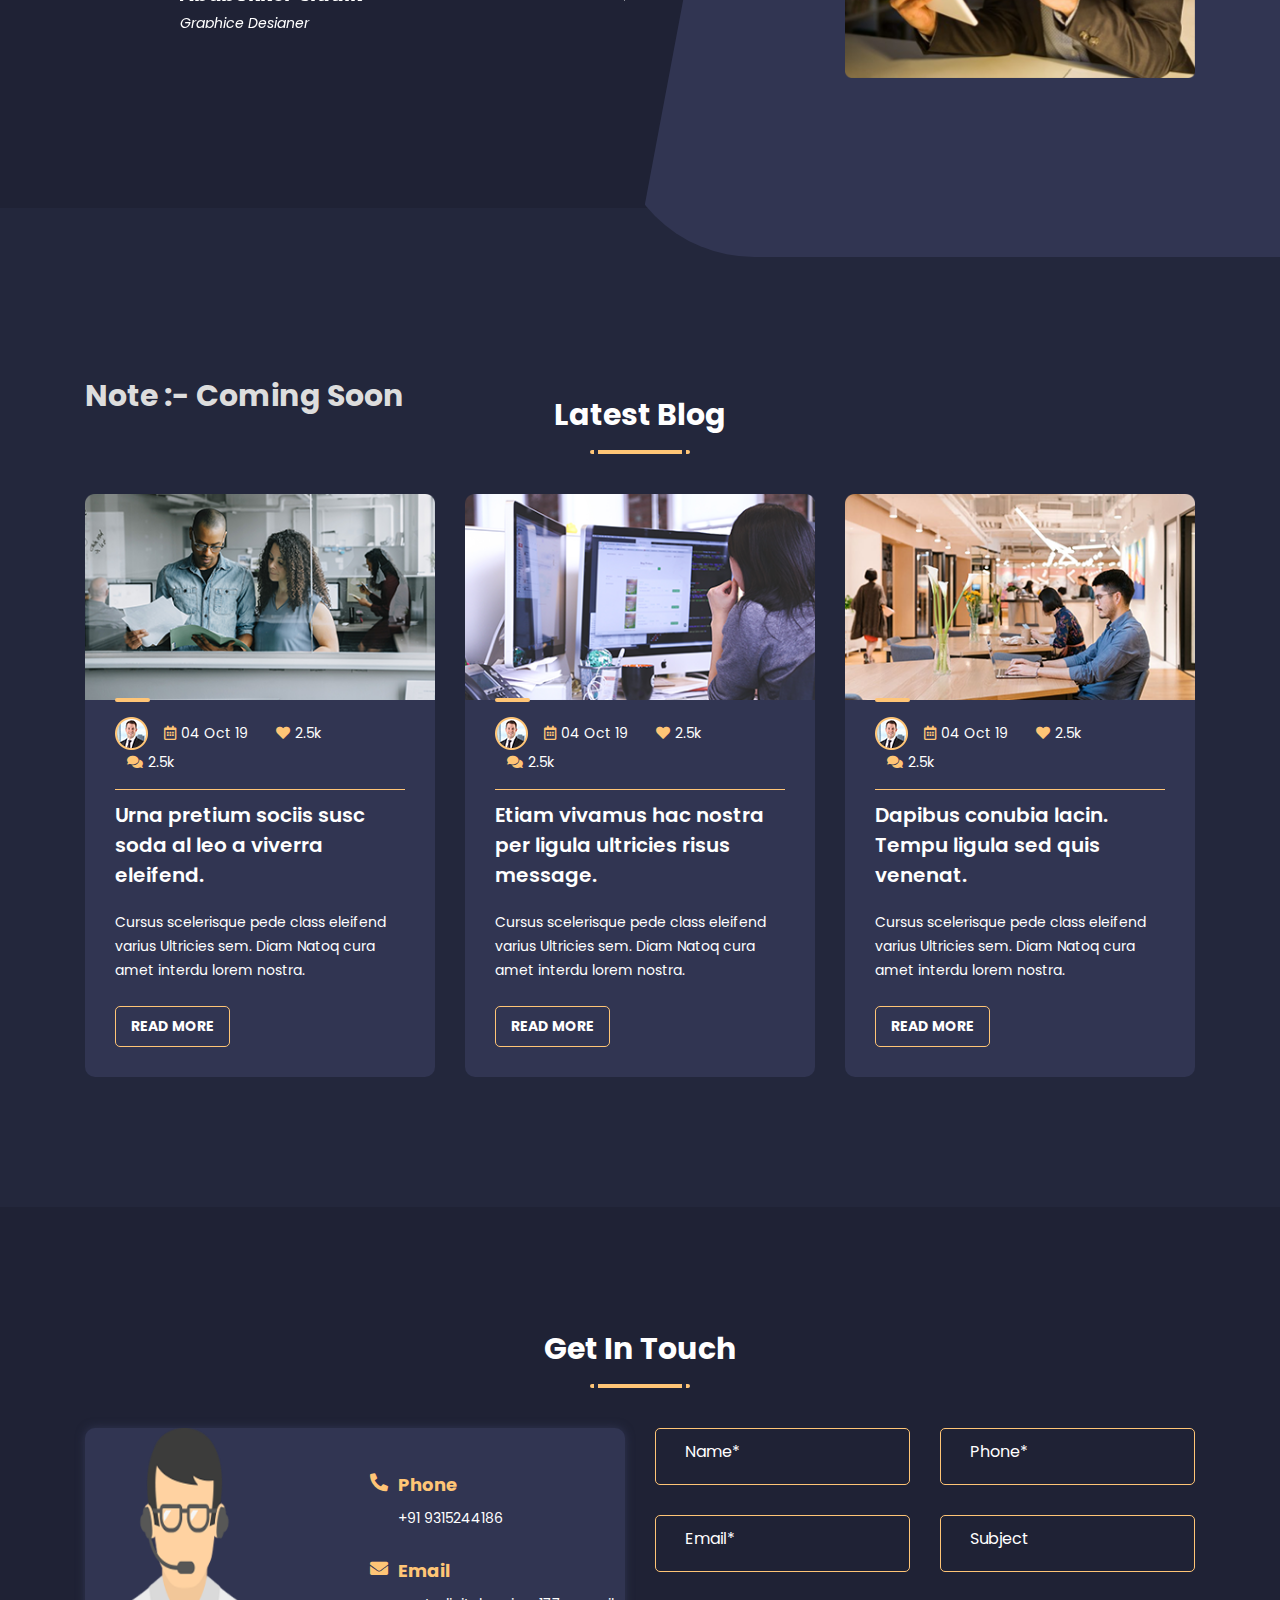
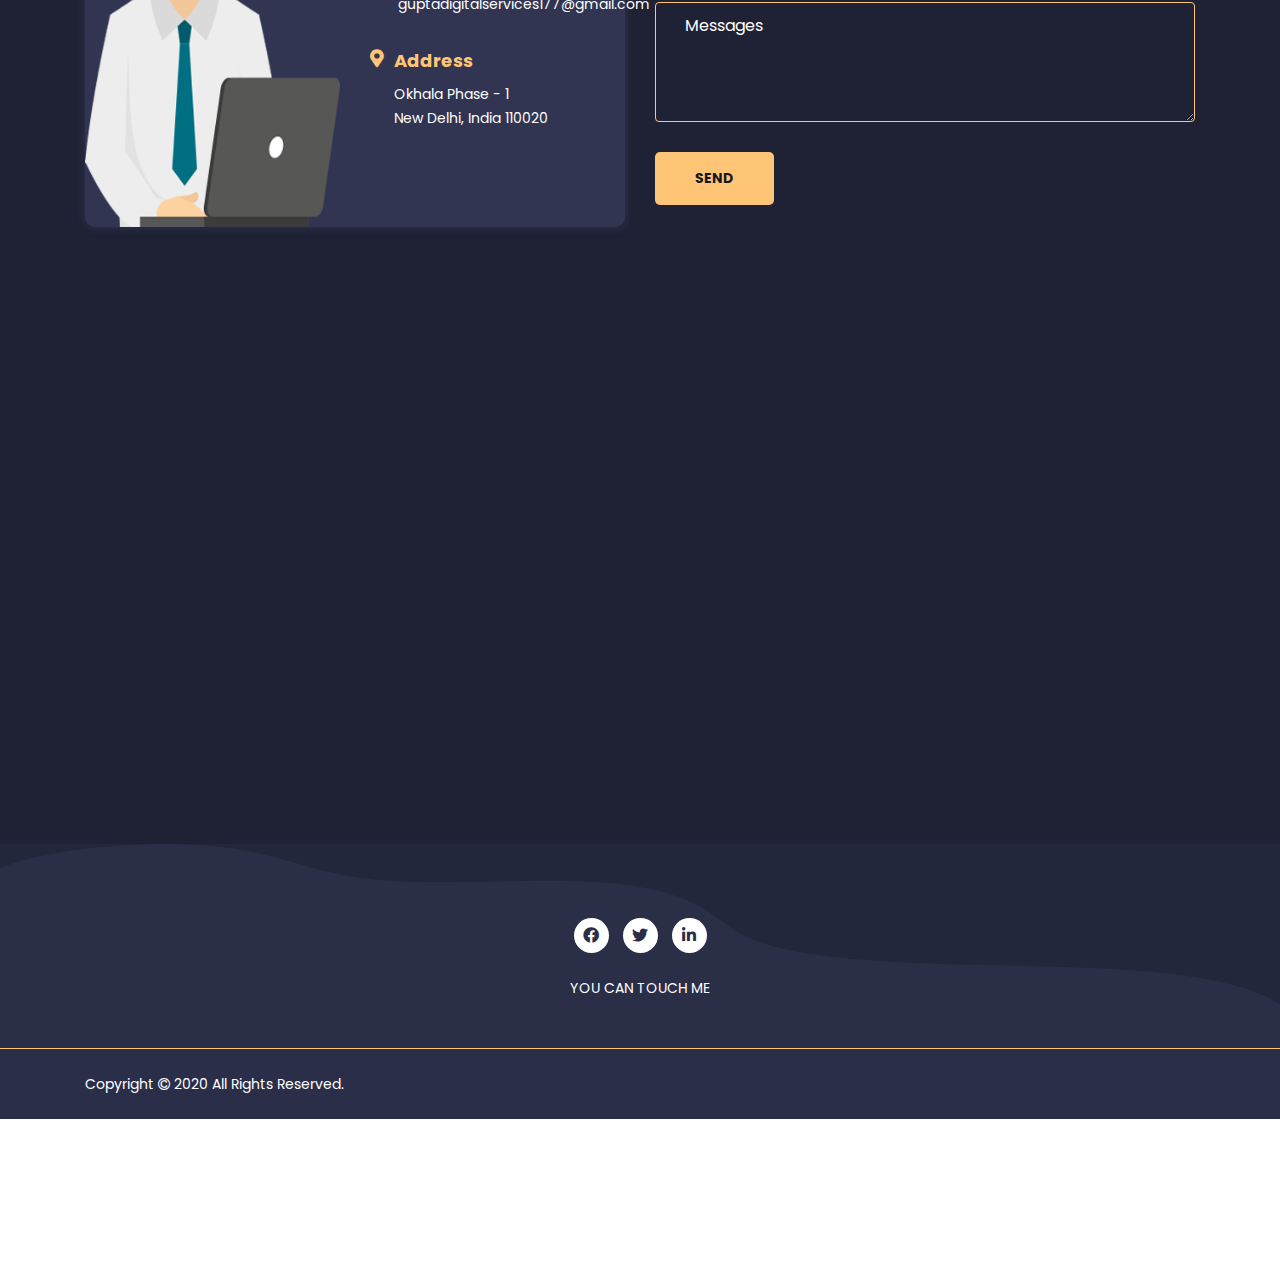
==== commit dd2eec89: "Update index.html" ====
--- a/index.html
+++ b/index.html
@@ -183,7 +183,7 @@
                                 <h2>Let’s Introduce <span class="text-yellow">My self</span>
                                 </h2>
                                 <div class="section-title-border"></div>
-                                <p class="mt-5">Hi! My name is Anand Gupta. I am professional Web Developer, and I'm very passionate a dedicated to my work. With 6 months experience as a professional Web designer. I have acquired the skills and knowledge necessary to make your project a success. I enjoy every step of the design process, from discussion and collaboration most satisfaction in seeing the finished do.
+                                <p class="mt-5">Hi! My name is Anand Gupta. I am professional Web Developer, and I'm very passionate a dedicated to my work. With 2 years experience as a professional Widespread Developer. I have acquired the skills and knowledge necessary to make your project a success. I enjoy every step of the design process, from discussion and collaboration most satisfaction in seeing the finished do.
                                 </p>
                                 <p>I always try my best to make good user interface with the best user experience. I
                                     have been working as a Visual designer from.</p>
@@ -313,7 +313,7 @@
                         <div class="timelined-Experience mt-30">
                             <p>Web Designing</p>
                             <p>January 2020 to on work</p>
-                            <p>Currently i'm working in Techmarketz on post of web designer. I'm designed many types of website. You can get all websites link on my portfolio section.
+                            <p>Currently i'm working in Techmarketz on post of Wordpress Developer. I'm design and develop many types of website. You can get all websites link on my portfolio section.
 
 
                             </p>
@@ -1294,6 +1294,7 @@
     </section>
     <!-- =====>> End touch area <<===== 
     =========================== -->
+
     <!-- =====>> footer-area <<===== 
     =========================== -->
     <footer id="footer-area" class="footer-all bg-p bg-light-black pt-50 pb-55">
@@ -1318,7 +1319,19 @@
     </footer>
     <!-- =====>> End footer-area <<===== 
     =========================== -->
-
+<!--Start of Tawk.to Script-->
+<script type="text/javascript">
+var Tawk_API=Tawk_API||{}, Tawk_LoadStart=new Date();
+(function(){
+var s1=document.createElement("script"),s0=document.getElementsByTagName("script")[0];
+s1.async=true;
+s1.src='https://embed.tawk.to/5f8fa92bfd4ff5477ea79a0c/default';
+s1.charset='UTF-8';
+s1.setAttribute('crossorigin','*');
+s0.parentNode.insertBefore(s1,s0);
+})();
+</script>
+<!--End of Tawk.to Script-->
     <!-- =====>> copyright-area <<===== 
     =========================== -->
     <div id="copyright-area">
